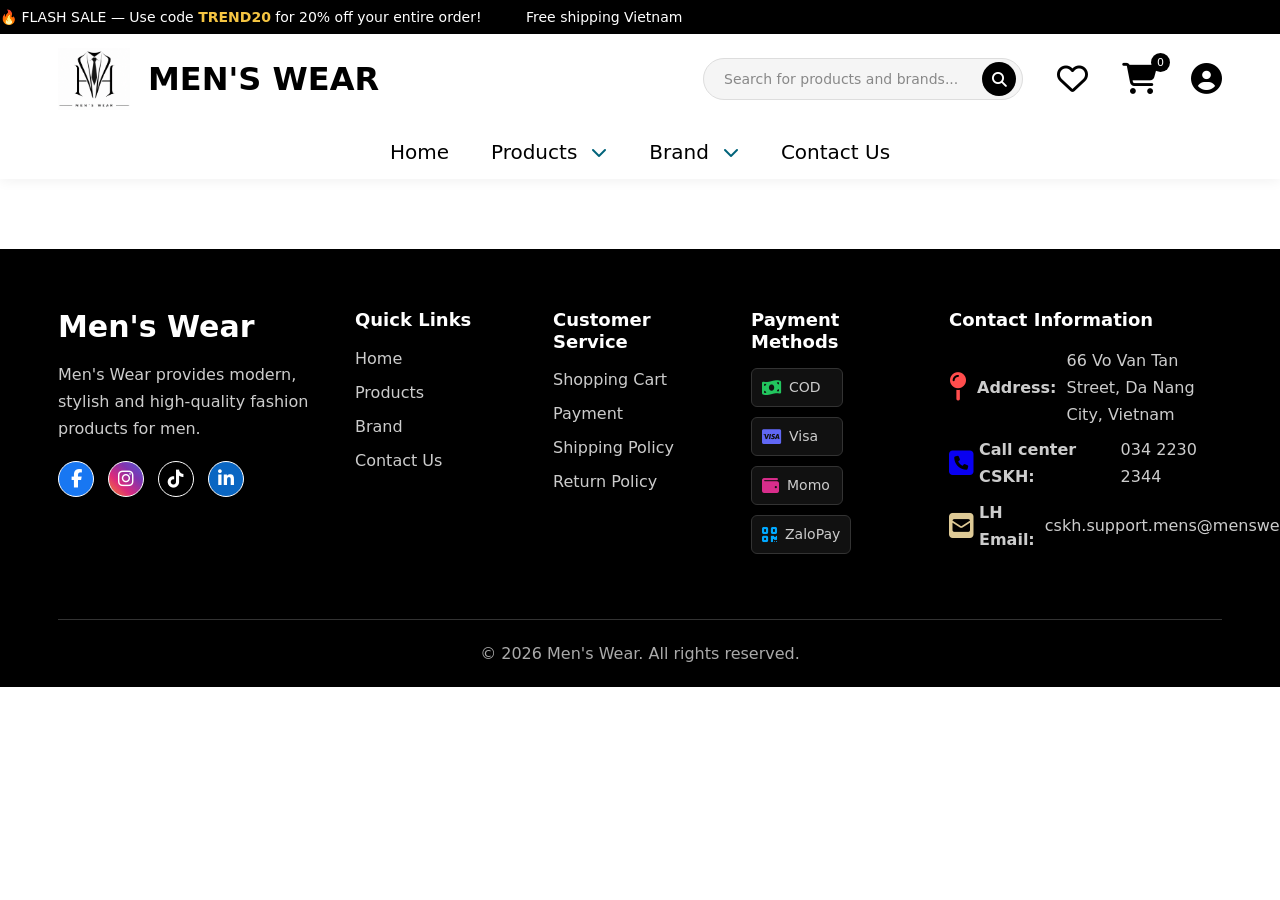
==== brand-detail.html @ c7200348 "My first commit" ====
<!DOCTYPE html>
<html lang="en">

<head>
    <meta charset="UTF-8">
    <meta name="viewport" content="width=device-width, initial-scale=1.0">
    <title>Brand Detail -Men's Wear</title>
    <link href="https://cdn.jsdelivr.net/npm/bootstrap@5.3.3/dist/css/bootstrap.min.css" rel="stylesheet">
    <link rel="stylesheet" href="https://cdnjs.cloudflare.com/ajax/libs/font-awesome/6.5.2/css/all.min.css">

    <link rel="stylesheet" href="css/variables.css">
    <link rel="stylesheet" href="css/components.css">
    <link rel="stylesheet" href="css/pages.css">
    <link rel="stylesheet" href="css/responsive.css">
</head>

<body>

    <!-- Header dùng chung -->
    <div id="header"></div>

    <!-- Nội dung riêng của từng trang -->
    <main>
        <section class="brand-detail-page">
            <div class="container">
                <div id="brandDetail"></div>
                <div id="brandProducts" class="product-grid"></div>
            </div>
        </section>
    </main>

    <!-- Footer dùng chung -->
    <div id="footer"></div>

    <!-- Bootstrap JS -->
    <script src="https://cdn.jsdelivr.net/npm/bootstrap@5.3.3/dist/js/bootstrap.bundle.min.js"></script>

    <!-- Common JS -->
    <script src="js/products-data.js"></script>
    <script src="js/brands-data.js"></script>

    <script src="js/components.js"></script>
    <script src="js/main.js"></script>

    <script src="js/brand-detail.js"></script>

    <!-- Page JS đặt ở dưới tùy từng trang -->
</body>

</html>
---- css/components.css ----
/* ================= HEADER ================= */

.main-header {
    width: 100%;
    background-color: #ffffff;
    box-shadow: 0 2px 12px rgba(0, 0, 0, 0.06);
    position: relative;
    z-index: 1000;
}
/* ================= FLASH SALE BAR ================= */

.flash-sale-bar {
    width: 100%;
    height: 34px;
    background-color: #000000;
    color: #ffffff;
    overflow: hidden;
    display: flex;
    align-items: center;
}

.scrolling-text {
    margin: 0;
    white-space: nowrap;
    font-size: 14px;
    font-weight: 500;
    animation: scrollText 18s linear infinite;
}

.scrolling-text strong {
    color: #f5c542;
}

@keyframes scrollText {
    from {
        transform: translateX(100vw);
    }

    to {
        transform: translateX(-100%);
    }
}

/* ===== HEADER TOP ===== */

.header-top {
    width: 100%;
    background-color: #ffffff;
}

.header-top-container {
    height: 90px;
    padding: 0 58px;
    display: flex;
    align-items: center;
    justify-content: space-between;
}

.logo-box {
    display: flex;
    align-items: center;
    gap: 18px;
    text-decoration: none;
    color: #000000;
}

.logo-box img {
    width: 72px;
    height: 72px;
    object-fit: contain;
}

.logo-box span {
    font-size: 32px;
    font-weight: 700;
    color: #000000;
}

.header-right {
    display: flex;
    align-items: center;
    gap: 34px;
}

/* ===== HEADER SEARCH ===== */

.header-search {
    width: 320px;
    height: 42px;
    display: flex;
    align-items: center;
    background-color: #f5f5f5;
    border: 1px solid #dddddd;
    border-radius: 999px;
    padding: 0 6px 0 18px;
    transition: all 0.3s ease;
}

.header-search:hover,
.header-search:focus-within {
    background-color: #ffffff;
    border-color: #00637a;
    box-shadow: 0 4px 14px rgba(0, 99, 122, 0.15);
}

.header-search input {
    flex: 1;
    height: 100%;
    border: none;
    outline: none;
    background: transparent;
    font-size: 14px;
    color: #111111;
}

.header-search input::placeholder {
    color: #888888;
}

.header-search button {
    width: 34px;
    height: 34px;
    border: none;
    border-radius: 50%;
    background-color: #000000;
    color: #ffffff;
    display: flex;
    align-items: center;
    justify-content: center;
    font-size: 15px;
    cursor: pointer;
    transition: all 0.3s ease;
}

.header-search button:hover {
    background-color: #00637a;
    transform: scale(1.05);
}
.header-actions {
    display: flex;
    align-items: center;
    gap: 34px;
}

.header-icon {
    position: relative;
    border: none;
    background: none;
    color: #000000;
    font-size: 31px;
    text-decoration: none;
    cursor: pointer;
    line-height: 1;
}

.header-icon:hover {
    color: #00637a;
}

.cart-icon span {
    position: absolute;
    top: -10px;
    right: -13px;
    min-width: 19px;
    height: 19px;
    padding: 0 5px;
    border-radius: 50%;
    background-color: #000000;
    color: #ffffff;
    font-size: 11px;
    display: flex;
    align-items: center;
    justify-content: center;

}

.tooltip-item {
    position: relative;
}

.tooltip-item::after {
    content: attr(data-tooltip);
    position: absolute;
    bottom: -36px;
    left: 50%;
    transform: translateX(-50%);
    background-color: #000000;
    color: #ffffff;
    font-size: 12px;
    padding: 6px 10px;
    border-radius: 6px;
    white-space: nowrap;
    opacity: 0;
    visibility: hidden;
    pointer-events: none;
    transition: all 0.25s ease;
    z-index: 9999;
}

.tooltip-item:hover::after {
    opacity: 1;
    visibility: visible;
    bottom: -42px;
}





/* ===== MAIN NAVIGATION ===== */

.main-nav {
    width: 100%;
    height: 55px;
    background-color: #ffffff;
    display: flex;
    justify-content: center;
    align-items: center;
}

.nav-menu {
    list-style: none;
    padding: 0;
    margin: 0;
    display: flex;
    align-items: center;
    gap: 42px;
}

.nav-menu > li {
    position: relative;
}

.nav-menu > li > a {
    text-decoration: none;
    color: #000000;
    font-size: 20px;
    font-weight: 500;
    display: flex;
    align-items: center;
    gap: 14px;
}

.nav-menu > li > a:hover,
.nav-menu > li > a.active {
    color: #00637a;
}

.nav-menu i {
    font-size: 16px;
    color: #00637a;
}

/* ===== MEGA MENU COMMON ===== */

.mega-menu {
    display: none;
    position: fixed;
    left: 0;
    top: 145px;
    width: 100%;
    background-color: #ffffff;
    box-shadow: 0 8px 18px rgba(0, 0, 0, 0.08);
    z-index: 999;
}

.nav-dropdown:hover .mega-menu {
    display: grid;
}

.mega-column h3 {
    font-size: 20px;
    font-weight: 700;
    color: #000000;
    margin-bottom: 8px;
    text-transform: uppercase;
}

.mega-column a {
    display: block;
    text-decoration: none;
    color: #222222;
    font-size: 17px;
    line-height: 1.55;
    margin-bottom: 2px;
}

.mega-column a:hover {
    color: #00637a;
}





/* ===== MEGA MENU IMAGE BOX ===== */

.product-mega-menu {
    grid-template-columns: repeat(5, max-content) 300px !important;
    column-gap: 70px !important;
    padding: 28px 58px !important;
    justify-content: space-between !important;
    align-items: start;
}

.mega-image-wrapper {
    justify-self: end;
    display: flex;
    flex-direction: column;
    gap: 24px;
    padding-left: 28px;
    border-left: 1px solid #000000;
}

.mega-image-box {
    width: 360px;
    height: 200px;
    position: relative;
    overflow: hidden;
    border-radius: 16px;
}

.mega-image-box img {
    width: 100%;
    height: 100%;
    object-fit: cover;
    display: block;
    transition: transform 0.35s ease;
}

.mega-image-box:hover img {
    transform: scale(1.06);
}

.mega-image-box::after {
    content: "";
    position: absolute;
    inset: 0;
    background: linear-gradient(
        to top,
        rgba(0, 0, 0, 0.45),
        rgba(0, 0, 0, 0.05)
    );
}

.mega-image-content {
    position: absolute;
    left: 14px;
    bottom: 14px;
    z-index: 2;
}

.mega-image-content h3 {
    color: #ffffff;
    font-size: 18px;
    font-weight: 700;
    margin-bottom: 5px;
}

.mega-image-content a {
    color: #ffffff;
    font-size: 14px;
    font-weight: 600;
    text-decoration: underline;
}
/* ===== PRODUCT MEGA MENU AUTO SLIDER - 2 IMAGES ===== */

.product-menu-slider.two-images {
    width: 200%;
    height: 100%;
    display: flex;
    animation: productMenuSlideTwo 7s infinite ease-in-out;
}

.product-menu-slider.two-images img {
    width: 50%;
    height: 100%;
    object-fit: cover;
    object-position: center;
    display: block;
}

@keyframes productMenuSlideTwo {
    0% {
        transform: translateX(0);
    }

    42% {
        transform: translateX(0);
    }

    50% {
        transform: translateX(-50%);
    }

    92% {
        transform: translateX(-50%);
    }

    100% {
        transform: translateX(0);
    }
}





/* ===== BRAND MEGA MENU ===== */

.brand-mega-menu {
    grid-template-columns: repeat(3, max-content) 430px;
    column-gap: 90px;
    padding: 30px 58px;
    align-items: start;
    justify-content: space-between;
}

/* Brand image */
.brand-image-box {
    width: 430px;
    height: 220px;
    position: relative;
    overflow: hidden;
    border-radius: 18px;
    justify-self: end;
}

.brand-slider.three-images {
    width: 300%;
    height: 100%;
    display: flex;
    animation: brandSlideThree 10s infinite ease-in-out;
}

.brand-slider.three-images img {
    width: 33.333%;
    height: 100%;
    object-fit: cover;
    object-position: center;
    display: block;
}

@keyframes brandSlideThree {
    0% {
        transform: translateX(0);
    }

    28% {
        transform: translateX(0);
    }

    35% {
        transform: translateX(-33.333%);
    }

    60% {
        transform: translateX(-33.333%);
    }

    67% {
        transform: translateX(-66.666%);
    }

    92% {
        transform: translateX(-66.666%);
    }

    100% {
        transform: translateX(0);
    }
}

.brand-image-box::after {
    content: "";
    position: absolute;
    inset: 0;
    background: linear-gradient(
        to top,
        rgba(0, 0, 0, 0.50),
        rgba(0, 0, 0, 0.08)
    );
}

.brand-image-content {
    position: absolute;
    left: 20px;
    bottom: 18px;
    z-index: 2;
}

.brand-image-content h3 {
    color: #ffffff;
    font-size: 24px;
    font-weight: 700;
    margin-bottom: 8px;
}

.brand-image-content a {
    color: #ffffff;
    font-size: 15px;
    font-weight: 600;
    text-decoration: underline;
}








/* ================= FOOTER ================= */

.main-footer {
    background-color: #000000;
    color: #ffffff;
    padding: 60px 0 20px;
    margin-top: 70px;
}


.footer-container {
    padding-left: 58px;
    padding-right: 58px;
}

.main-footer .row {
    justify-content: space-between;
    
}
.footer-column {
    margin-bottom: 28px;
}


.main-footer h3 {
    font-size: 30px;
    font-weight: 700;
    margin-bottom: 16px;
}

.main-footer h4 {
    font-size: 18px;
    font-weight: 700;
    margin-bottom: 16px;
}

.main-footer p {
    color: #cccccc;
    line-height: 1.7;
    margin-bottom: 8px;
}

.main-footer ul {
    list-style: none;
    padding: 0;
    margin: 0;
}

.main-footer ul li {
    margin-bottom: 10px;
}

.main-footer ul li a {
    color: #cccccc;
    text-decoration: none;
}

.main-footer ul li a:hover {
    color: #ffffff;
}

.footer-socials {
    display: flex;
    gap: 14px;
    margin-top: 18px;
}

.footer-socials a {
    width: 36px;
    height: 36px;
    border: 1px solid #ffffff;
    border-radius: 50%;
    color: #ffffff;
    display: flex;
    align-items: center;
    justify-content: center;
    text-decoration: none;
}

.footer-socials a:hover {
    background-color: #ffffff;
    color: #000000;
}

.footer-bottom {
    border-top: 1px solid #333333;
    margin-top: 30px;
    padding-top: 20px;
    text-align: center;
}

.footer-bottom p {
    margin: 0;
    color: #aaaaaa;
}


/* icon màu  */
.footer-socials .social-icon i {
    font-size: 18px;
}
.footer-socials .facebook i {
    color: #1877f2;
}
.footer-socials .instagram i {
    color: #e4405f;
}
.footer-socials .tiktok i {
    color: #000000;
}
.footer-socials .linkedin i {
    color: #0a66c2;
}


/* background sau từng icon  */
.footer-socials .facebook {
    background-color: #1877f2;
}
.footer-socials .instagram {
    background: linear-gradient(45deg, #f58529, #dd2a7b, #8134af, #515bd4);
}
.footer-socials .tiktok {
    background-color: #000000;
}
.footer-socials .linkedin {
    background-color: #0a66c2;
}
.footer-socials .social-icon i {
    color: #ffffff;
}

/*  */
.footer-contact p {
    display: flex;
    align-items: center;
    gap: 12px;
    color: #cccccc;
    margin-bottom: 12px;
}

.footer-column p {
    display: flex;
    align-items: center;
    gap: 10px;
}

.footer-column p i {
    width: 20px;
    font-size: 16px;
}

/* Address icon */
.footer-column .fa-map-pin {
    color: #ff4d4d;
    font-size: 28px;
}

/* Phone icon */
.footer-column .fa-square-phone {
    color: #0900f1;
     font-size: 28px;
}

/* Email icon */
.footer-column .fa-square-envelope {
    color: #deca96;
     font-size: 28px;
}

/* ================= FOOTER PAYMENT METHODS ================= */

.footer-payment .payment-icons {
    display: flex;
    flex-wrap: wrap;
    gap: 10px;
}

.footer-payment .payment-icons span {
    min-width: 92px;
    padding: 8px 10px;
    border: 1px solid #333333;
    border-radius: 6px;
    background-color: #111111;
    color: #cccccc;
    font-size: 14px;
    display: flex;
    align-items: center;
    gap: 8px;
}

.footer-payment .payment-icons span:hover {
    background-color: #ffffff;
    color: #000000;
    border-color: #ffffff;
}

.footer-payment .payment-icons i {
    font-size: 17px;
}

/* Màu riêng cho từng icon */
.footer-payment .fa-cc-visa {
    color: #6067f5;
}
.footer-payment .fa-wallet {
    color: #d82d8b;
}

.footer-payment .fa-qrcode {
    color: #00a8ff;
}
.footer-payment .fa-money-bill-wave {
    color: #22c55e;
}
---- css/pages.css ----
/* ================= PRODUCTS PAGE ================= */

.page-title {
    padding: 40px 0 30px;
    background-color: #fafafa;
}

.page-title h1 {
    font-size: 42px;
    font-weight: 700;
    margin-bottom: 10px;
}

.page-title p {
    font-size: 16px;
    color: #555555;
    margin: 0;
}

.products-section {
    padding: 50px 0 70px;
}

.products-toolbar {
    margin-bottom: 25px;
}

.products-toolbar p {
    margin: 0;
    color: #555555;
    font-size: 15px;
}

.product-card {
    height: 100%;
    background-color: #ffffff;
    border: 1px solid #eeeeee;
    border-radius: 16px;
    overflow: hidden;
    transition: all 0.3s ease;
}

.product-card:hover {
    transform: translateY(-6px);
    box-shadow: 0 12px 28px rgba(0, 0, 0, 0.12);
}

.product-image {
    position: relative;
    width: 100%;
    height: 280px;          /* Chiều cao cố định, bạn có thể tăng/giảm */
    background-color: #f7f7f7;
    overflow: hidden;       /* Ẩn phần ảnh bị tràn ra ngoài */
}

.product-image img {
    width: 100%;
    height: 100%;
    object-fit: cover;      /* Giúp ảnh lấp đầy khung, giữ tỷ lệ, cắt bớt phần thừa */
    display: block;
    transition: transform 0.35s ease;
}

.product-card:hover .product-image img {
    transform: scale(1.06); /* Phóng to nhẹ khi hover */
}

.product-badges {
    position: absolute;
    top: 12px;
    left: 12px;
    display: flex;
    flex-direction: column;
    gap: 6px;
}

.product-badge {
    width: fit-content;
    padding: 5px 9px;
    border-radius: 999px;
    font-size: 11px;
    font-weight: 700;
    color: #ffffff;
    text-transform: uppercase;
}

.product-badge.sale {
    background-color: #e11d48;
}

.product-badge.new {
    background-color: #00637a;
}

.product-badge.best {
    background-color: #111111;
}

.product-info {
    padding: 18px;
}

.product-brand {
    margin-bottom: 6px;
    color: #00637a;
    font-size: 12px;
    font-weight: 700;
    letter-spacing: 0.8px;
}

.product-name {
    min-height: 48px;
    margin-bottom: 10px;
    font-size: 17px;
    font-weight: 700;
}

.product-name a {
    color: #111111;
    text-decoration: none;
}

.product-name a:hover {
    color: #00637a;
}

.product-rating {
    display: flex;
    align-items: center;
    gap: 5px;
    margin-bottom: 10px;
    color: #f5a524;
    font-size: 14px;
}

.product-rating span {
    color: #333333;
}

.product-price {
    display: flex;
    align-items: center;
    gap: 8px;
    flex-wrap: wrap;
    margin-bottom: 16px;
}

.current-price {
    color: #111111;
    font-size: 16px;
    font-weight: 700;
}

.old-price {
    color: #999999;
    font-size: 14px;
    text-decoration: line-through;
}

.product-btn {
    display: inline-flex;
    align-items: center;
    justify-content: center;
    width: 100%;
    height: 42px;
    border-radius: 999px;
    background-color: #111111;
    color: #ffffff;
    font-size: 14px;
    font-weight: 600;
    text-decoration: none;
    transition: all 0.3s ease;
}

.product-btn:hover {
    background-color: #00637a;
    color: #ffffff;
}

.no-products {
    padding: 40px 0;
    text-align: center;
    color: #777777;
    font-size: 18px;
}

/* ================= PRODUCT GROUP SECTION ================= */

.product-group-section {
    margin-bottom: 60px;
}

.product-group-header {
    display: flex;
    align-items: flex-end;
    justify-content: space-between;
    gap: 20px;
    margin-bottom: 24px;
    padding-bottom: 16px;
    border-bottom: 1px solid #eeeeee;
}

.product-group-header h2 {
    margin-bottom: 6px;
    font-size: 28px;
    font-weight: 700;
    color: #111111;
}

.product-group-header p {
    margin: 0;
    color: #666666;
    font-size: 15px;
}

.product-group-header span {
    color: #00637a;
    font-size: 14px;
    font-weight: 700;
    white-space: nowrap;
}

.product-hidden-list {
    display: none;
}

.product-hidden-list.active {
    display: flex;
}

.view-more-wrapper {
    margin-top: 10px;
    text-align: center;
}

.view-more-btn {
    min-width: 150px;
    height: 44px;
    border: 1px solid #111111;
    border-radius: 999px;
    background-color: transparent;
    color: #111111;
    font-size: 14px;
    font-weight: 700;
    transition: all 0.3s ease;
}

.view-more-btn:hover {
    background-color: #111111;
    color: #ffffff;
}
.slider-link-btn {
    display: inline-flex;
    align-items: center;
    justify-content: center;
    text-decoration: none;
}

.slider-link-btn:hover {
    text-decoration: none;
}












/* ================= PRODUCT PAGE SLIDER ================= */

.product-category-slider-section {
    padding: 0 58px 40px;
    background-color: #ffffff;
}

/* Bỏ giới hạn container Bootstrap */
.product-category-slider-section .container {
    max-width: 100%;
    width: 100%;
    padding-left: 0;
    padding-right: 0;
}

/* Khung slider */
#productCategorySlider {
    width: 100%;
    border-radius: 0;
    overflow: hidden;
    background-color: #ffffff;
}

/* Chiều cao slide */
#productCategorySlider .carousel-item {
    height: 720px;
    position: relative;
    background-color: #ffffff;
}

/* Ảnh full slide */
#productCategorySlider .carousel-item img {
    width: 100%;
    height: 100%;
    object-fit: cover;
    object-position: center;
    display: block;
}

/* Lớp phủ giúp chữ dễ đọc hơn */
#productCategorySlider .carousel-item::after {
    content: "";
    position: absolute;
    inset: 0;
    background: linear-gradient(90deg,
            rgba(255, 255, 255, 0.82) 0%,
            rgba(255, 255, 255, 0.55) 0%,
            rgba(255, 255, 255, 0.10) 80%,
            rgba(0, 0, 0, 0.12) 100%);
    z-index: 1;
}

/* Caption tổng */
.product-slider-caption {
    position: absolute;
    left: 58px;
    bottom: 70px;
    top: auto;
    right: auto;
    transform: none;
    max-width: 520px;
    text-align: left;
    z-index: 2;
    color: #111111;
}

/* Box nội dung */
.product-slider-content {
    background: rgba(255, 255, 255, 0.18);
    backdrop-filter: blur(3px);
    padding: 10px 0;
    border-radius: 12px;
}

/* Tag nhỏ */
.product-slider-tag {
    display: inline-block;
    font-size: 13px;
    font-weight: 700;
    text-transform: uppercase;
    letter-spacing: 1px;
    color: #0b7285;
    margin-bottom: 14px;
}

/* Tiêu đề lớn */
.product-slider-content h2 {
    font-size: 64px;
    line-height: 1.05;
    font-weight: 800;
    color: #111111;
    margin-bottom: 18px;
}

/* Mô tả */
.product-slider-content p {
    font-size: 18px;
    line-height: 1.7;
    color: #333333;
    margin-bottom: 26px;
    max-width: 460px;
}

/* Button */
.product-slider-btn {
    display: inline-flex;
    align-items: center;
    justify-content: center;
    padding: 14px 28px;
    border-radius: 999px;
    background-color: #111111;
    color: #ffffff;
    font-size: 15px;
    font-weight: 700;
    text-decoration: none;
    transition: all 0.3s ease;
}

.product-slider-btn:hover {
    background-color: #0b7285;
    color: #ffffff;
    transform: translateY(-2px);
}

/* Nút prev next */
#productCategorySlider .carousel-control-prev,
#productCategorySlider .carousel-control-next {
    width: 52px;
    height: 52px;
    top: 50%;
    transform: translateY(-50%);
    background-color: rgba(17, 17, 17, 0.45);
    border-radius: 50%;
    opacity: 1;
    z-index: 3;
}

#productCategorySlider .carousel-control-prev {
    left: 24px;
}

#productCategorySlider .carousel-control-next {
    right: 24px;
}

#productCategorySlider .carousel-control-prev:hover,
#productCategorySlider .carousel-control-next:hover {
    background-color: rgba(17, 17, 17, 0.75);
}

/* Indicators */
#productCategorySlider .carousel-indicators {
    bottom: 18px;
    z-index: 4;
}

#productCategorySlider .carousel-indicators button {
    width: 10px;
    height: 10px;
    border-radius: 50%;
    border: none;
    margin: 0 5px;
    background-color: rgba(255, 255, 255, 0.65);
}

#productCategorySlider .carousel-indicators .active {
    background-color: #111111;
}

/* Đồng bộ các section khác theo mép 58px nếu muốn */
.page-title .container,
.products-section .container {
    max-width: 100%;
    padding-left: 58px;
    padding-right: 58px;
}


/* ================= PRODUCT CATEGORY NAVIGATION ================= */

.product-categories-nav {
    padding: 30px 58px;
    background-color: #ffffff;
}

.product-categories-nav .container {
    display: flex;
    justify-content: center;
    gap: 24px;
    flex-wrap: wrap;
}

.category-nav-card {
    width: 180px;
    height: 80px;

    display: flex;
    align-items: center;
    gap: 18px;

    padding: 20px 24px;

    background-color: #ffffff;

    border: 1px solid #d9d9d9;
    border-radius: 16px;

    text-decoration: none;
    color: #111111;

    transition: all 0.3s ease;
}

.category-nav-card:hover {
    transform: translateY(-4px);
    border-color: #111111;
    box-shadow: 0 8px 20px rgba(0,0,0,0.08);
}

.category-nav-card img {
    width: 42px;
    height: 42px;
    object-fit: contain;
}

.category-nav-card span {
    font-size: 16px;
    font-weight: 500;
}



/* ===== FILTER SIDEBAR ===== */
/* ===== FILTER SIDEBAR - STICKY ===== */
.filter-sidebar {
    position: sticky;
    top: 100px;          /* Điều chỉnh theo chiều cao header (ví dụ header cao 80px) */
    height: fit-content; /* Chỉ chiếm chiều cao vừa đủ với nội dung */
    align-self: flex-start;
    background: #f8f9fa;
    padding: 20px 15px;
    border-radius: 8px;
    border: 1px solid #e9ecef;
    margin-bottom: 30px;
    max-height: calc(100vh - 120px); /* Giới hạn chiều cao để không bị tràn màn hình */
    overflow-y: auto;    /* Nếu nội dung dài hơn màn hình thì có thanh cuộn bên trong */
}

/* ... các style khác giữ nguyên ... */

.filter-sidebar h3 {
    font-size: 20px;
    font-weight: 700;
    margin-bottom: 20px;
    padding-bottom: 10px;
    border-bottom: 2px solid #dee2e6;
    text-transform: uppercase;
    letter-spacing: 0.5px;
    color: #212529;
}

.filter-group {
    margin-bottom: 18px;
    padding-bottom: 15px;
    border-bottom: 1px solid #e9ecef;
}
.filter-group:last-of-type {
    border-bottom: none;
    margin-bottom: 0;
}

.filter-group h4 {
    font-size: 14px;
    font-weight: 600;
    color: #495057;
    margin-bottom: 8px;
    text-transform: uppercase;
    letter-spacing: 0.3px;
}

.filter-group ul {
    list-style: none;
    padding: 0;
    margin: 0;
}

.filter-group ul li {
    margin-bottom: 4px;
}
.filter-group ul li label {
    display: flex;
    align-items: center;
    font-size: 14px;
    color: #333;
    cursor: pointer;
    padding: 4px 0;
    width: 100%;
    transition: background 0.15s;
}
.filter-group ul li label:hover {
    background: #e9ecef;
    border-radius: 4px;
    padding-left: 6px;
}
.filter-group ul li input[type="checkbox"] {
    margin-right: 10px;
    width: 16px;
    height: 16px;
    accent-color: #007bff;
    cursor: pointer;
}

/* Price list (dạng dọc, nhưng giữ nguyên) */
.price-list li label input {
    margin-right: 10px;
}

/* Horizontal filter grid (Size, Color) */
.filter-grid.horizontal {
    display: flex;
    flex-wrap: wrap;
    gap: 6px 10px;
    margin-top: 5px;
}
.filter-grid.horizontal label {
    display: flex;
    align-items: center;
    font-size: 14px;
    cursor: pointer;
    padding: 2px 0;
}
.filter-grid.horizontal label input {
    margin-right: 5px;
    accent-color: #007bff;
}

.clear-filter-btn {
    display: inline-block;
    margin-top: 12px;
    padding: 8px 20px;
    background: #dc3545;
    color: #fff;
    border: none;
    border-radius: 4px;
    font-weight: 600;
    font-size: 14px;
    cursor: pointer;
    transition: background 0.2s;
}
.clear-filter-btn:hover {
    background: #c82333;
}


/* Brand grid: 3 cột */
.filter-grid.brand-grid {
    display: grid;
    grid-template-columns: repeat(3, 1fr);
    gap: 4px 8px;
    margin-top: 5px;
}

.filter-grid.brand-grid label {
    display: flex;
    align-items: center;
    font-size: 14px;
    cursor: pointer;
    padding: 2px 0;
}

.filter-grid.brand-grid label input {
    margin-right: 6px;
    accent-color: #007bff;
}



/* ===== PRODUCT RESULT INFO ===== */
.product-result-info {
    font-size: 15px;
    color: #6c757d;
    margin-bottom: 20px;
    padding-bottom: 10px;
    border-bottom: 1px solid #dee2e6;
}

/* ===== RESPONSIVE ===== */
@media (max-width: 768px) {
    .filter-sidebar {
        margin-bottom: 30px;
    }
    .filter-grid.horizontal {
        gap: 4px 8px;
    }
}

/* ===== PAGINATION ===== */
.pagination {
    gap: 4px;
}
.pagination .page-item .page-link {
    color: #111;
    border: 1px solid #dee2e6;
    border-radius: 4px;
    padding: 6px 14px;
    transition: all 0.2s;
}
.pagination .page-item.active .page-link {
    background: #111;
    border-color: #111;
    color: #fff;
}
.pagination .page-item .page-link:hover {
    background: #f1f1f1;
    color: #000;
}
.pagination .page-item.disabled .page-link {
    color: #aaa;
    pointer-events: none;
}






/* Gioi thieu product */
/* ===== BRAND STORY ===== */
.brand-story-section {
    padding: 60px 0 40px;
    background: #ffffff;
    border-top: 1px solid #e5e5e5;
    border-bottom: 1px solid #e5e5e5;
}

.brand-story-wrapper {
    max-width: 1200px;
    margin: 0 auto;
}

/* === EXCERPT === */
.story-excerpt {
    display: grid;
    grid-template-columns: 120px 1fr;
    gap: 50px;
    align-items: center;
    padding-bottom: 40px;
    border-bottom: 1px solid #eaeaea;
}

.story-logo {
    width: 100px;
    height: auto;
    opacity: 0.9;
}

.eyebrow {
    font-size: 11px;
    letter-spacing: 0.3em;
    text-transform: uppercase;
    color: #888;
    display: block;
    margin-bottom: 12px;
}

.story-excerpt h2 {
    font-size: 32px;
    font-weight: 700;
    color: #111;
    line-height: 1.2;
    margin-bottom: 16px;
}

.story-intro-text {
    font-size: 16px;
    line-height: 1.8;
    color: #555;
    max-width: 520px;
    margin-bottom: 24px;
}

/* === READ MORE BUTTON === */
.read-more-btn {
    display: inline-flex;
    align-items: center;
    gap: 10px;
    padding: 10px 28px;
    background: transparent;
    border: 2px solid #111;
    border-radius: 999px;
    font-size: 13px;
    font-weight: 600;
    color: #111;
    cursor: pointer;
    transition: all 0.3s ease;
}

.read-more-btn:hover {
    background: #111;
    color: #fff;
}

.read-more-btn i {
    transition: transform 0.3s;
}

.read-more-btn.open i {
    transform: rotate(180deg);
}

/* === FULL STORY (ẩn) === */
.story-full {
    overflow: hidden;
    max-height: 0;
    transition: max-height 0.7s cubic-bezier(0.4, 0, 0.2, 1);
}
.story-full.visible {
    max-height: 4000px;
}

/* === 1. INTRO FULL === */
.story-intro-full {
    padding: 50px 0 20px;
    display: grid;
    grid-template-columns: 1fr 1fr;
    gap: 40px;
}
.story-intro-full p {
    font-size: 15px;
    line-height: 1.9;
    color: #555;
}

/* === DIVIDER === */
.story-divider {
    display: flex;
    align-items: center;
    gap: 20px;
    margin: 40px 0;
}
.story-divider::before,
.story-divider::after {
    content: '';
    flex: 1;
    height: 1px;
    background: #e0e0e0;
}
.story-divider span {
    font-size: 18px;
    color: #666;
}

/* === 2 & 3: BRAND & PRODUCT BLOCKS === */
.story-brand-block,
.story-product-block {
    display: grid;
    grid-template-columns: 1fr 1fr;
    gap: 60px;
    align-items: center;
    margin-bottom: 60px;
}

.story-product-block .block-img {
    order: 2;
}
.story-product-block .block-text {
    order: 1;
}

.block-img img {
    width: 100%;
    height: 320px;
    object-fit: cover;
    border-radius: 8px;
    display: block;
}

.story-tag {
    font-size: 11px;
    letter-spacing: 0.3em;
    text-transform: uppercase;
    color: #888;
    display: block;
    margin-bottom: 12px;
}

.block-text h3 {
    font-size: 28px;
    font-weight: 700;
    color: #111;
    line-height: 1.25;
    margin-bottom: 20px;
}

.block-text p {
    font-size: 15px;
    line-height: 1.9;
    color: #555;
    margin-bottom: 14px;
}

/* === 4. FEATURES === */
.story-features-block {
    background: #f8f9fa;
    padding: 60px 50px;
    margin-bottom: 60px;
    border-radius: 12px;
}

.story-features-block > h3 {
    font-size: 20px;
    font-weight: 700;
    color: #111;
    text-align: center;
    margin-bottom: 40px;
}

.features-grid {
    display: grid;
    grid-template-columns: repeat(3, 1fr);
    gap: 30px;
}

.feature-item {
    text-align: center;
    padding: 20px 10px;
}

.feature-icon {
    font-size: 28px;
    color: #111;
    margin-bottom: 16px;
}

.feature-item h4 {
    font-size: 18px;
    font-weight: 600;
    color: #111;
    margin-bottom: 8px;
}

.feature-item p {
    font-size: 14px;
    color: #777;
    line-height: 1.7;
    margin: 0;
}

/* === 5. COMMUNITY === */
.story-community-block {
    display: grid;
    grid-template-columns: 1fr 1fr;
    gap: 50px;
    align-items: center;
    padding-top: 40px;
    border-top: 1px solid #eaeaea;
}

.community-left h3 {
    font-size: 30px;
    font-weight: 700;
    color: #111;
    line-height: 1.2;
    margin-bottom: 16px;
}

.community-left p {
    font-size: 15px;
    line-height: 1.9;
    color: #555;
}

.social-label {
    font-size: 11px;
    letter-spacing: 0.3em;
    text-transform: uppercase;
    color: #888;
    display: block;
    margin-bottom: 16px;
}

.story-social-links {
    display: flex;
    gap: 12px;
}

.story-social-links a {
    display: inline-flex;
    align-items: center;
    justify-content: center;
    width: 44px;
    height: 44px;
    border: 1px solid #ddd;
    border-radius: 50%;
    color: #333;
    font-size: 18px;
    transition: all 0.3s;
    text-decoration: none;
}

.story-social-links a:hover {
    border-color: #111;
    color: #111;
    transform: translateY(-2px);
}

/* === RESPONSIVE === */
@media (max-width: 992px) {
    .story-excerpt {
        grid-template-columns: 1fr;
        text-align: center;
        gap: 30px;
    }
    .story-excerpt .excerpt-left {
        text-align: center;
    }
    .story-intro-text {
        max-width: 100%;
        margin-left: auto;
        margin-right: auto;
    }
    .story-brand-block,
    .story-product-block {
        grid-template-columns: 1fr;
        gap: 30px;
    }
    .story-product-block .block-img {
        order: 0;
    }
    .story-intro-full {
        grid-template-columns: 1fr;
        gap: 20px;
    }
    .features-grid {
        grid-template-columns: 1fr;
        gap: 20px;
    }
    .story-community-block {
        grid-template-columns: 1fr;
        gap: 30px;
    }
    .story-features-block {
        padding: 40px 25px;
    }
}

@media (max-width: 768px) {
    .brand-story-section {
        padding: 40px 0 30px;
    }
    .story-excerpt h2 {
        font-size: 26px;
    }
    .block-text h3 {
        font-size: 24px;
    }
    .block-img img {
        height: 220px;
    }
    .story-logo {
        width: 80px;
    }
}
---- css/responsive.css ----
/* ================= TABLET ================= */

@media (max-width: 992px) {
    .header-top-container {
        height: auto;
        padding: 20px 24px;
        flex-direction: column;
        gap: 20px;
    }

    .header-right {
        width: 100%;
        justify-content: center;
        flex-wrap: wrap;
    }

    .main-nav {
        height: auto;
        padding: 16px 0;
    }

    .nav-menu {
        flex-wrap: wrap;
        justify-content: center;
        gap: 24px;
    }

    .mega-menu {
        position: static;
        width: 100%;
        box-shadow: none;
        margin-top: 16px;
    }

    .nav-dropdown:hover .mega-menu {
        display: grid;
    }

    .product-mega-menu,
    .brand-mega-menu {
        grid-template-columns: repeat(2, 1fr);
        padding: 25px;
        min-height: auto;
    }

    .product-mega-menu .mega-column:nth-child(5) {
        grid-column: auto;
    }
}


/* ================= MOBILE ================= */

@media (max-width: 576px) {
    .logo-box {
        flex-direction: column;
        gap: 8px;
    }

    .logo-box img {
        width: 58px;
        height: 58px;
    }

    .logo-box span {
        font-size: 26px;
    }

    .header-search input {
        width: 200px;
    }

    .header-actions {
        gap: 22px;
    }

    .header-icon,
    .header-search button {
        font-size: 26px;
    }

    .nav-menu {
        flex-direction: column;
        gap: 16px;
    }

    .product-mega-menu,
    .brand-mega-menu {
        grid-template-columns: 1fr;
        padding: 22px;
    }

    .mega-column h3 {
        font-size: 17px;
    }

    .mega-column a {
        font-size: 15px;
    }

    .main-footer {
        text-align: center;
    }

    .footer-socials {
        justify-content: center;
    }
}
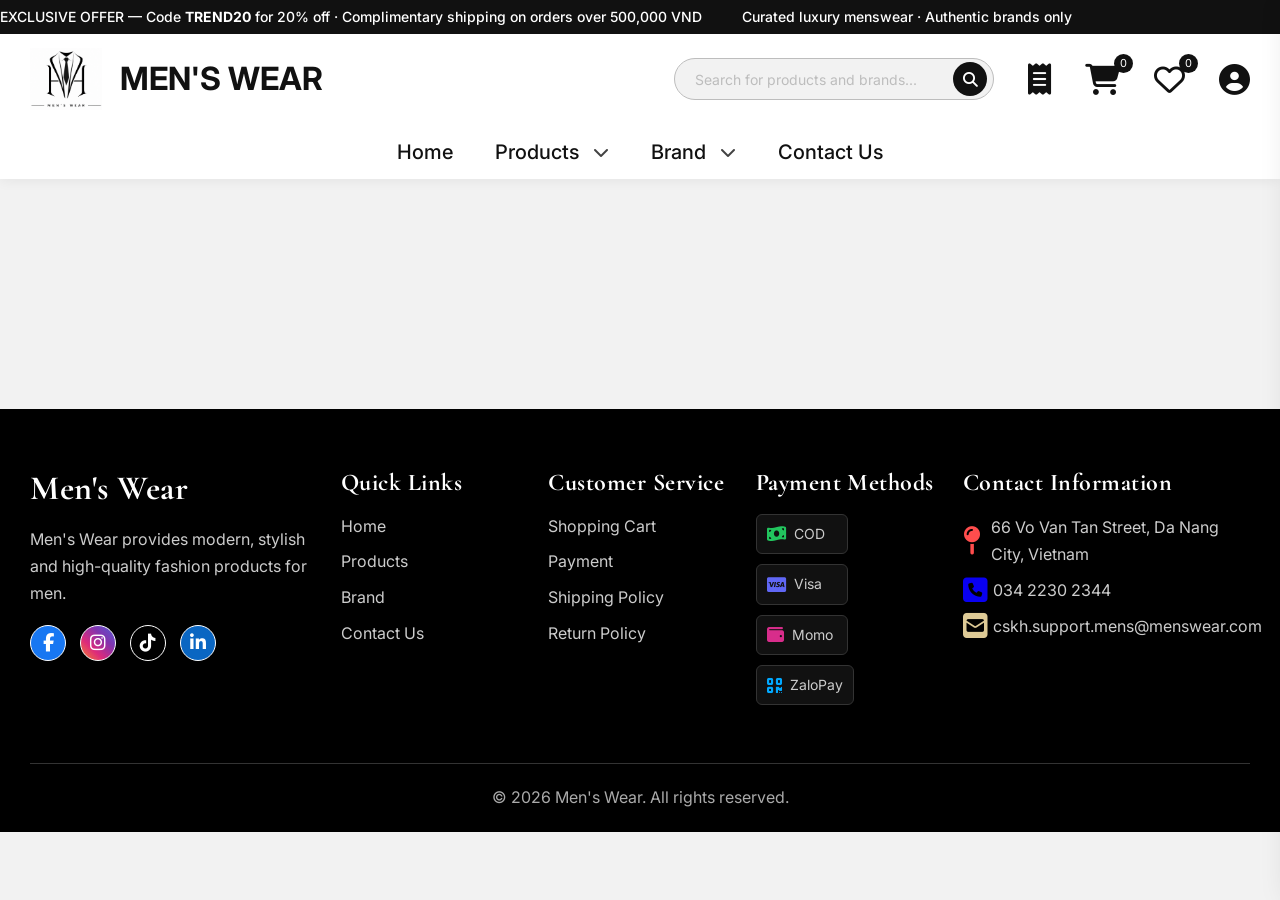
==== commit dc59a1cc: "80%" ====
--- a/brand-detail.html
+++ b/brand-detail.html
@@ -12,6 +12,7 @@
     <link rel="stylesheet" href="css/components.css">
     <link rel="stylesheet" href="css/pages.css">
     <link rel="stylesheet" href="css/responsive.css">
+    <link rel="stylesheet" href="css/luxury-global.css">
 </head>
 
 <body>
@@ -36,13 +37,10 @@
     <script src="https://cdn.jsdelivr.net/npm/bootstrap@5.3.3/dist/js/bootstrap.bundle.min.js"></script>
 
     <!-- Common JS -->
-    <script src="js/products-data.js"></script>
-    <script src="js/brands-data.js"></script>
+    <script src="js/components.js"></script>
+    <script type="module" src="js/main.js"></script>
 
-    <script src="js/components.js"></script>
-    <script src="js/main.js"></script>
-
-    <script src="js/brand-detail.js"></script>
+    <script type="module" src="js/brand-detail.js"></script>
 
     <!-- Page JS đặt ở dưới tùy từng trang -->
 </body>
--- a/css/variables.css
+++ b/css/variables.css
@@ -0,0 +1,220 @@
+@import url('https://fonts.googleapis.com/css2?family=Cormorant+Garamond:ital,wght@0,400;0,500;0,600;0,700;1,400&family=Inter:wght@300;400;500;600;700&display=swap');
+
+:root {
+    /* ===== CORE PALETTE ===== */
+    --white: #FFFFFF;
+    --gray-light: #F2F2F2;
+    --gray-mid: #BDBDBD;
+    --gray-dark: #424242;
+    --black: #111111;
+
+    /* ===== SEMANTIC TOKENS ===== */
+    --color-bg: #F2F2F2;
+    --color-bg-alt: #FFFFFF;
+    --color-bg-dark: #111111;
+    --color-surface: #FFFFFF;
+    --color-surface-muted: #F2F2F2;
+
+    --color-text: #111111;
+    --color-text-secondary: #424242;
+    --color-text-muted: #424242;
+    --color-text-light: #BDBDBD;
+    --color-text-on-dark: #FFFFFF;
+
+    --color-border: #BDBDBD;
+    --color-border-light: #F2F2F2;
+    --color-border-dark: #424242;
+
+    /* Accent = primary dark (monochrome professional) */
+    --color-accent: #111111;
+    --color-accent-light: #424242;
+    --color-accent-dark: #111111;
+    --color-gold: #424242;
+
+    --color-teal: #111111;
+    --color-sale: #424242;
+    --color-success: #424242;
+
+    /* Typography */
+    --font-heading: 'Cormorant Garamond', Georgia, serif;
+    --font-body: 'Inter', -apple-system, BlinkMacSystemFont, sans-serif;
+
+    --text-xs: 0.75rem;
+    --text-sm: 0.875rem;
+    --text-base: 1rem;
+    --text-lg: 1.125rem;
+    --text-xl: 1.25rem;
+    --text-2xl: 1.5rem;
+    --text-3xl: 2rem;
+    --text-4xl: 2.75rem;
+    --text-5xl: 3.5rem;
+    --text-hero: clamp(2.5rem, 5vw, 4.5rem);
+
+    /* Spacing */
+    --space-xs: 0.5rem;
+    --space-sm: 1rem;
+    --space-md: 1.5rem;
+    --space-lg: 2.5rem;
+    --space-xl: 4rem;
+    --space-2xl: 6rem;
+
+    --container-narrow: 720px;
+    --container-wide: 1400px;
+    --header-height: 90px;
+
+    /* Effects */
+    --shadow-sm: 0 2px 8px rgba(17, 17, 17, 0.04);
+    --shadow-md: 0 8px 24px rgba(17, 17, 17, 0.08);
+    --shadow-lg: 0 16px 48px rgba(17, 17, 17, 0.1);
+    --shadow-luxury: 0 20px 60px rgba(17, 17, 17, 0.12);
+
+    --radius-sm: 4px;
+    --radius-md: 8px;
+    --radius-lg: 16px;
+    --radius-full: 999px;
+
+    --transition-fast: 0.2s ease;
+    --transition-base: 0.35s cubic-bezier(0.4, 0, 0.2, 1);
+    --transition-slow: 0.6s cubic-bezier(0.4, 0, 0.2, 1);
+
+    --letter-spacing-wide: 0.12em;
+    --letter-spacing-luxury: 0.2em;
+}
+
+*,
+*::before,
+*::after {
+    box-sizing: border-box;
+}
+
+html {
+    scroll-behavior: smooth;
+}
+
+body {
+    font-family: var(--font-body);
+    font-size: var(--text-base);
+    color: var(--color-text);
+    background-color: var(--color-bg);
+    line-height: 1.6;
+    -webkit-font-smoothing: antialiased;
+    -moz-osx-font-smoothing: grayscale;
+}
+
+h1, h2, h3, h4, h5, h6 {
+    font-family: var(--font-heading);
+    font-weight: 600;
+    line-height: 1.2;
+    letter-spacing: 0.02em;
+    color: var(--color-text);
+}
+
+a {
+    color: inherit;
+    text-decoration: none;
+    transition: color var(--transition-fast);
+}
+
+a:hover {
+    color: var(--color-text-secondary);
+}
+
+img {
+    max-width: 100%;
+    height: auto;
+    display: block;
+}
+
+
+.btn-luxury {
+    display: inline-flex;
+    align-items: center;
+    justify-content: center;
+    gap: 0.5rem;
+    padding: 14px 36px;
+    font-family: var(--font-body);
+    font-size: var(--text-sm);
+    font-weight: 500;
+    letter-spacing: var(--letter-spacing-wide);
+    text-transform: uppercase;
+    border: 1px solid var(--black);
+    background: var(--black);
+    color: var(--white);
+    cursor: pointer;
+    transition: all var(--transition-base);
+}
+
+.btn-luxury:hover {
+    background: var(--gray-dark);
+    border-color: var(--gray-dark);
+    color: var(--white);
+}
+
+.btn-luxury-outline {
+    background: transparent;
+    color: var(--black);
+    border-color: var(--black);
+}
+
+.btn-luxury-outline:hover {
+    background: var(--black);
+    color: var(--white);
+}
+
+.btn-luxury-gold {
+    background: var(--black);
+    border-color: var(--black);
+    color: var(--white);
+}
+
+.btn-luxury-gold:hover {
+    background: var(--gray-dark);
+    border-color: var(--gray-dark);
+    color: var(--white);
+}
+
+.section-label {
+    display: block;
+    font-family: var(--font-body);
+    font-size: var(--text-xs);
+    font-weight: 600;
+}
+.section-label {
+    display: block;
+    font-family: var(--font-body);
+    font-size: var(--text-xs);
+    font-weight: 600;
+    letter-spacing: var(--letter-spacing-luxury);
+    text-transform: uppercase;
+    color: var(--gray-dark);
+    margin-bottom: var(--space-sm);
+}
+
+.section-title {
+    font-size: var(--text-4xl);
+    font-weight: 500;
+    margin-bottom: var(--space-md);
+    color: var(--black);
+}
+
+.section-subtitle {
+    font-size: var(--text-lg);
+    color: var(--gray-dark);
+    max-width: 560px;
+    margin: 0 auto;
+}
+
+.form-control-luxury {
+    background: var(--white);
+    border-color: var(--gray-mid);
+    color: var(--black);
+}
+
+.form-control-luxury::placeholder {
+    color: var(--gray-mid);
+}
+
+.form-control-luxury:focus {
+    border-color: var(--black);
+    box-shadow: 0 0 0 3px rgba(17, 17, 17, 0.08);
+}
--- a/css/components.css
+++ b/css/components.css
@@ -12,7 +12,7 @@
 .flash-sale-bar {
     width: 100%;
     height: 34px;
-    background-color: #000000;
+    background-color: #111111;
     color: #ffffff;
     overflow: hidden;
     display: flex;
@@ -28,7 +28,7 @@
 }
 
 .scrolling-text strong {
-    color: #f5c542;
+    color: #FFFFFF;
 }
 
 @keyframes scrollText {
@@ -50,7 +50,7 @@
 
 .header-top-container {
     height: 90px;
-    padding: 0 58px;
+    padding: 0 60px;
     display: flex;
     align-items: center;
     justify-content: space-between;
@@ -61,7 +61,7 @@
     align-items: center;
     gap: 18px;
     text-decoration: none;
-    color: #000000;
+    color: #111111;
 }
 
 .logo-box img {
@@ -73,7 +73,7 @@
 .logo-box span {
     font-size: 32px;
     font-weight: 700;
-    color: #000000;
+    color: #111111;
 }
 
 .header-right {
@@ -89,8 +89,8 @@
     height: 42px;
     display: flex;
     align-items: center;
-    background-color: #f5f5f5;
-    border: 1px solid #dddddd;
+    background-color: #F2F2F2;
+    border: 1px solid #BDBDBD;
     border-radius: 999px;
     padding: 0 6px 0 18px;
     transition: all 0.3s ease;
@@ -99,8 +99,8 @@
 .header-search:hover,
 .header-search:focus-within {
     background-color: #ffffff;
-    border-color: #00637a;
-    box-shadow: 0 4px 14px rgba(0, 99, 122, 0.15);
+    border-color: #424242;
+    box-shadow: 0 4px 14px rgba(66, 66, 66, 0.15);
 }
 
 .header-search input {
@@ -114,7 +114,7 @@
 }
 
 .header-search input::placeholder {
-    color: #888888;
+    color: #BDBDBD;
 }
 
 .header-search button {
@@ -122,7 +122,7 @@
     height: 34px;
     border: none;
     border-radius: 50%;
-    background-color: #000000;
+    background-color: #111111;
     color: #ffffff;
     display: flex;
     align-items: center;
@@ -133,7 +133,7 @@
 }
 
 .header-search button:hover {
-    background-color: #00637a;
+    background-color: #424242;
     transform: scale(1.05);
 }
 .header-actions {
@@ -146,7 +146,7 @@
     position: relative;
     border: none;
     background: none;
-    color: #000000;
+    color: #111111;
     font-size: 31px;
     text-decoration: none;
     cursor: pointer;
@@ -154,7 +154,7 @@
 }
 
 .header-icon:hover {
-    color: #00637a;
+    color: #424242;
 }
 
 .cart-icon span {
@@ -165,7 +165,7 @@
     height: 19px;
     padding: 0 5px;
     border-radius: 50%;
-    background-color: #000000;
+    background-color: #111111;
     color: #ffffff;
     font-size: 11px;
     display: flex;
@@ -184,7 +184,7 @@
     bottom: -36px;
     left: 50%;
     transform: translateX(-50%);
-    background-color: #000000;
+    background-color: #111111;
     color: #ffffff;
     font-size: 12px;
     padding: 6px 10px;
@@ -233,7 +233,7 @@
 
 .nav-menu > li > a {
     text-decoration: none;
-    color: #000000;
+    color: #111111;
     font-size: 20px;
     font-weight: 500;
     display: flex;
@@ -243,12 +243,12 @@
 
 .nav-menu > li > a:hover,
 .nav-menu > li > a.active {
-    color: #00637a;
+    color: #424242;
 }
 
 .nav-menu i {
     font-size: 16px;
-    color: #00637a;
+    color: #424242;
 }
 
 /* ===== MEGA MENU COMMON ===== */
@@ -265,13 +265,13 @@
 }
 
 .nav-dropdown:hover .mega-menu {
-    display: grid;
+    display: block;
 }
 
 .mega-column h3 {
     font-size: 20px;
     font-weight: 700;
-    color: #000000;
+    color: #111111;
     margin-bottom: 8px;
     text-transform: uppercase;
 }
@@ -279,14 +279,14 @@
 .mega-column a {
     display: block;
     text-decoration: none;
-    color: #222222;
+    color: #424242;
     font-size: 17px;
     line-height: 1.55;
     margin-bottom: 2px;
 }
 
 .mega-column a:hover {
-    color: #00637a;
+    color: #424242;
 }
 
 
@@ -296,9 +296,25 @@
 /* ===== MEGA MENU IMAGE BOX ===== */
 
 .product-mega-menu {
+    display: none;
+}
+
+.mega-menu-container {
+    display: grid !important;
+    max-width: 100% !important;
+    padding-left: 60px !important;
+    padding-right: 60px !important;
+    margin-left: auto !important;
+    margin-right: auto !important;
+    width: 100% !important;
+    box-sizing: border-box !important;
+}
+
+.product-mega-menu .mega-menu-container {
     grid-template-columns: repeat(5, max-content) 300px !important;
     column-gap: 70px !important;
-    padding: 28px 58px !important;
+    padding-top: 28px !important;
+    padding-bottom: 28px !important;
     justify-content: space-between !important;
     align-items: start;
 }
@@ -309,7 +325,7 @@
     flex-direction: column;
     gap: 24px;
     padding-left: 28px;
-    border-left: 1px solid #000000;
+    border-left: 1px solid #111111;
 }
 
 .mega-image-box {
@@ -409,11 +425,16 @@
 /* ===== BRAND MEGA MENU ===== */
 
 .brand-mega-menu {
-    grid-template-columns: repeat(3, max-content) 430px;
-    column-gap: 90px;
-    padding: 30px 58px;
+    display: none;
+}
+
+.brand-mega-menu .mega-menu-container {
+    grid-template-columns: repeat(3, max-content) 430px !important;
+    column-gap: 90px !important;
+    padding-top: 30px !important;
+    padding-bottom: 30px !important;
+    justify-content: space-between !important;
     align-items: start;
-    justify-content: space-between;
 }
 
 /* Brand image */
@@ -521,8 +542,8 @@
 
 
 .footer-container {
-    padding-left: 58px;
-    padding-right: 58px;
+    padding-left: 60px;
+    padding-right: 60px;
 }
 
 .main-footer .row {
@@ -535,15 +556,17 @@
 
 
 .main-footer h3 {
-    font-size: 30px;
+    font-size: 34px;
     font-weight: 700;
     margin-bottom: 16px;
+    color: #ffffff;
 }
 
 .main-footer h4 {
-    font-size: 18px;
+    font-size: 24px;
     font-weight: 700;
     margin-bottom: 16px;
+    color: #ffffff;
 }
 
 .main-footer p {
@@ -724,4 +747,263 @@
 }
 .footer-payment .fa-money-bill-wave {
     color: #22c55e;
+}
+
+
+
+/* ========================================
+   MINI CART SIDEBAR
+   ======================================== */
+
+/* Overlay */
+.cart-overlay {
+    position: fixed;
+    top: 0;
+    left: 0;
+    width: 100%;
+    height: 100%;
+    background: rgba(0, 0, 0, 0.5);
+    z-index: 9998;
+    display: none;
+    opacity: 0;
+    transition: opacity 0.3s ease;
+}
+.cart-overlay.active {
+    display: block;
+    opacity: 1;
+}
+
+/* Mini Cart Sidebar */
+.mini-cart {
+    position: fixed;
+    top: 0;
+    right: -420px;
+    width: 400px;
+    max-width: 90vw;
+    height: 100%;
+    background: #ffffff;
+    z-index: 9999;
+    box-shadow: -8px 0 30px rgba(0, 0, 0, 0.15);
+    transition: right 0.4s cubic-bezier(0.4, 0, 0.2, 1);
+    display: flex;
+    flex-direction: column;
+}
+.mini-cart.open {
+    right: 0;
+}
+
+/* Header */
+.mini-cart-header {
+    display: flex;
+    justify-content: space-between;
+    align-items: center;
+    padding: 20px 24px;
+    border-bottom: 1px solid #F2F2F2;
+    flex-shrink: 0;
+}
+.mini-cart-header h3 {
+    font-size: 20px;
+    font-weight: 700;
+    color: #111111;
+    margin: 0;
+}
+.mini-cart-close {
+    background: none;
+    border: none;
+    font-size: 28px;
+    color: #BDBDBD;
+    cursor: pointer;
+    transition: transform 0.2s;
+    line-height: 1;
+}
+.mini-cart-close:hover {
+    transform: rotate(90deg);
+    color: #111111;
+}
+
+/* Body (scrollable) */
+.mini-cart-body {
+    flex: 1;
+    overflow-y: auto;
+    padding: 16px 20px;
+}
+
+/* Empty cart */
+.mini-cart-empty {
+    text-align: center;
+    padding: 40px 0;
+}
+.mini-cart-empty i {
+    font-size: 48px;
+    color: #BDBDBD;
+    margin-bottom: 16px;
+}
+.mini-cart-empty p {
+    font-size: 16px;
+    color: #BDBDBD;
+    margin-bottom: 20px;
+}
+.continue-shopping-btn {
+    display: inline-block;
+    padding: 10px 30px;
+    background: #111111;
+    color: #fff;
+    border-radius: 999px;
+    text-decoration: none;
+    font-weight: 600;
+    font-size: 14px;
+    transition: background 0.3s;
+}
+.continue-shopping-btn:hover {
+    background: #424242;
+    color: #fff;
+}
+
+/* Cart item */
+.cart-item {
+    display: flex;
+    gap: 14px;
+    padding: 14px 0;
+    border-bottom: 1px solid #F2F2F2;
+    align-items: center;
+}
+.cart-item img {
+    width: 64px;
+    height: 64px;
+    object-fit: cover;
+    border-radius: 6px;
+    background: #F2F2F2;
+    flex-shrink: 0;
+}
+.cart-item-info {
+    flex: 1;
+    min-width: 0;
+}
+.cart-item-info .item-name {
+    font-size: 15px;
+    font-weight: 600;
+    color: #111111;
+    margin: 0 0 2px 0;
+    white-space: nowrap;
+    overflow: hidden;
+    text-overflow: ellipsis;
+}
+.cart-item-info .item-detail {
+    font-size: 13px;
+    color: #BDBDBD;
+    margin: 0 0 4px 0;
+}
+.cart-item-info .item-price {
+    font-size: 15px;
+    font-weight: 700;
+    color: #111111;
+}
+.cart-item-qty {
+    display: flex;
+    align-items: center;
+    gap: 6px;
+    margin-top: 4px;
+}
+.cart-item-qty button {
+    width: 28px;
+    height: 28px;
+    border: 1px solid #BDBDBD;
+    border-radius: 4px;
+    background: #fff;
+    cursor: pointer;
+    font-size: 14px;
+    transition: background 0.2s;
+}
+.cart-item-qty button:hover {
+    background: #F2F2F2;
+}
+.cart-item-qty span {
+    font-size: 15px;
+    font-weight: 600;
+    min-width: 28px;
+    text-align: center;
+}
+.cart-item-remove {
+    background: none;
+    border: none;
+    color: #BDBDBD;
+    font-size: 18px;
+    cursor: pointer;
+    transition: color 0.2s;
+    padding: 4px;
+}
+.cart-item-remove:hover {
+    color: #424242;
+}
+
+/* Footer */
+.mini-cart-footer {
+    padding: 16px 24px 24px;
+    border-top: 1px solid #F2F2F2;
+    flex-shrink: 0;
+}
+.mini-cart-total {
+    display: flex;
+    justify-content: space-between;
+    align-items: center;
+    font-size: 18px;
+    font-weight: 700;
+    color: #111111;
+    margin-bottom: 16px;
+}
+.mini-cart-total span:last-child {
+    color: #111111;
+}
+.view-cart-btn,
+.checkout-btn {
+    display: block;
+    width: 100%;
+    padding: 12px 0;
+    text-align: center;
+    border-radius: 999px;
+    font-weight: 600;
+    font-size: 15px;
+    text-decoration: none;
+    transition: all 0.3s;
+    margin-top: 8px;
+}
+.view-cart-btn {
+    background: #F2F2F2;
+    color: #111111;
+}
+.view-cart-btn:hover {
+    background: #F2F2F2;
+    color: #111111;
+}
+.checkout-btn {
+    background: #111111;
+    color: #fff;
+}
+.checkout-btn:hover {
+    background: #424242;
+    color: #fff;
+}
+
+/* Responsive */
+@media (max-width: 480px) {
+    .mini-cart {
+        width: 100%;
+        max-width: 100%;
+    }
+    .mini-cart-header {
+        padding: 16px 18px;
+    }
+    .mini-cart-body {
+        padding: 12px 16px;
+    }
+    .mini-cart-footer {
+        padding: 12px 16px 18px;
+    }
+    .cart-item img {
+        width: 52px;
+        height: 52px;
+    }
+    .cart-item-info .item-name {
+        font-size: 14px;
+    }
 }
--- a/css/pages.css
+++ b/css/pages.css
@@ -2,7 +2,7 @@
 
 .page-title {
     padding: 40px 0 30px;
-    background-color: #fafafa;
+    background-color: #F2F2F2;
 }
 
 .page-title h1 {
@@ -13,7 +13,7 @@
 
 .page-title p {
     font-size: 16px;
-    color: #555555;
+    color: #BDBDBD;
     margin: 0;
 }
 
@@ -27,14 +27,14 @@
 
 .products-toolbar p {
     margin: 0;
-    color: #555555;
+    color: #BDBDBD;
     font-size: 15px;
 }
 
 .product-card {
     height: 100%;
-    background-color: #ffffff;
-    border: 1px solid #eeeeee;
+    background-color: #FFFFFF;
+    border: 1px solid #F2F2F2;
     border-radius: 16px;
     overflow: hidden;
     transition: all 0.3s ease;
@@ -48,21 +48,25 @@
 .product-image {
     position: relative;
     width: 100%;
-    height: 280px;          /* Chiều cao cố định, bạn có thể tăng/giảm */
-    background-color: #f7f7f7;
-    overflow: hidden;       /* Ẩn phần ảnh bị tràn ra ngoài */
+    height: 280px;
+    /* Chiều cao cố định, bạn có thể tăng/giảm */
+    background-color: #F2F2F2;
+    overflow: hidden;
+    /* Ẩn phần ảnh bị tràn ra ngoài */
 }
 
 .product-image img {
     width: 100%;
     height: 100%;
-    object-fit: cover;      /* Giúp ảnh lấp đầy khung, giữ tỷ lệ, cắt bớt phần thừa */
+    object-fit: cover;
+    /* Giúp ảnh lấp đầy khung, giữ tỷ lệ, cắt bớt phần thừa */
     display: block;
     transition: transform 0.35s ease;
 }
 
 .product-card:hover .product-image img {
-    transform: scale(1.06); /* Phóng to nhẹ khi hover */
+    transform: scale(1.06);
+    /* Phóng to nhẹ khi hover */
 }
 
 .product-badges {
@@ -80,16 +84,60 @@
     border-radius: 999px;
     font-size: 11px;
     font-weight: 700;
-    color: #ffffff;
+    color: #FFFFFF;
     text-transform: uppercase;
 }
 
 .product-badge.sale {
-    background-color: #e11d48;
+    background-color: #424242;
+}
+
+.product-card.luxury-card {
+    border: none;
+    border-radius: var(--radius-sm, 4px);
+    box-shadow: none;
+    background: var(--color-surface);
+}
+
+.product-card.luxury-card:hover {
+    transform: translateY(-4px);
+    box-shadow: var(--shadow-md);
+}
+
+.product-overlay {
+    position: absolute;
+    inset: 0;
+    background: rgba(12, 12, 12, 0.35);
+    display: flex;
+    align-items: center;
+    justify-content: center;
+    opacity: 0;
+    transition: opacity var(--transition-base);
+}
+
+.product-card:hover .product-overlay {
+    opacity: 1;
+}
+
+.overlay-btn {
+    padding: 10px 24px;
+    font-size: 11px;
+    font-weight: 600;
+    letter-spacing: 0.15em;
+    text-transform: uppercase;
+    color: var(--color-text);
+    background: var(--color-surface);
+    border: none;
+    transition: all var(--transition-fast);
+}
+
+.overlay-btn:hover {
+    background: var(--color-accent);
+    color: var(--color-surface);
 }
 
 .product-badge.new {
-    background-color: #00637a;
+    background-color: var(--color-accent);
 }
 
 .product-badge.best {
@@ -102,7 +150,7 @@
 
 .product-brand {
     margin-bottom: 6px;
-    color: #00637a;
+    color: var(--color-accent);
     font-size: 12px;
     font-weight: 700;
     letter-spacing: 0.8px;
@@ -121,7 +169,7 @@
 }
 
 .product-name a:hover {
-    color: #00637a;
+    color: var(--color-accent);
 }
 
 .product-rating {
@@ -129,12 +177,12 @@
     align-items: center;
     gap: 5px;
     margin-bottom: 10px;
-    color: #f5a524;
+    color: #424242;
     font-size: 14px;
 }
 
 .product-rating span {
-    color: #333333;
+    color: #424242;
 }
 
 .product-price {
@@ -152,7 +200,7 @@
 }
 
 .old-price {
-    color: #999999;
+    color: #BDBDBD;
     font-size: 14px;
     text-decoration: line-through;
 }
@@ -165,7 +213,7 @@
     height: 42px;
     border-radius: 999px;
     background-color: #111111;
-    color: #ffffff;
+    color: #FFFFFF;
     font-size: 14px;
     font-weight: 600;
     text-decoration: none;
@@ -173,14 +221,14 @@
 }
 
 .product-btn:hover {
-    background-color: #00637a;
-    color: #ffffff;
+    background-color: var(--color-accent);
+    color: #FFFFFF;
 }
 
 .no-products {
     padding: 40px 0;
     text-align: center;
-    color: #777777;
+    color: #BDBDBD;
     font-size: 18px;
 }
 
@@ -197,7 +245,7 @@
     gap: 20px;
     margin-bottom: 24px;
     padding-bottom: 16px;
-    border-bottom: 1px solid #eeeeee;
+    border-bottom: 1px solid #F2F2F2;
 }
 
 .product-group-header h2 {
@@ -209,12 +257,12 @@
 
 .product-group-header p {
     margin: 0;
-    color: #666666;
+    color: #BDBDBD;
     font-size: 15px;
 }
 
 .product-group-header span {
-    color: #00637a;
+    color: var(--color-accent);
     font-size: 14px;
     font-weight: 700;
     white-space: nowrap;
@@ -247,8 +295,9 @@
 
 .view-more-btn:hover {
     background-color: #111111;
-    color: #ffffff;
-}
+    color: #FFFFFF;
+}
+
 .slider-link-btn {
     display: inline-flex;
     align-items: center;
@@ -275,7 +324,7 @@
 
 .product-category-slider-section {
     padding: 0 58px 40px;
-    background-color: #ffffff;
+    background-color: #FFFFFF;
 }
 
 /* Bỏ giới hạn container Bootstrap */
@@ -291,14 +340,14 @@
     width: 100%;
     border-radius: 0;
     overflow: hidden;
-    background-color: #ffffff;
+    background-color: #FFFFFF;
 }
 
 /* Chiều cao slide */
 #productCategorySlider .carousel-item {
     height: 720px;
     position: relative;
-    background-color: #ffffff;
+    background-color: #FFFFFF;
 }
 
 /* Ảnh full slide */
@@ -352,7 +401,7 @@
     font-weight: 700;
     text-transform: uppercase;
     letter-spacing: 1px;
-    color: #0b7285;
+    color: #424242;
     margin-bottom: 14px;
 }
 
@@ -369,7 +418,7 @@
 .product-slider-content p {
     font-size: 18px;
     line-height: 1.7;
-    color: #333333;
+    color: #424242;
     margin-bottom: 26px;
     max-width: 460px;
 }
@@ -382,7 +431,7 @@
     padding: 14px 28px;
     border-radius: 999px;
     background-color: #111111;
-    color: #ffffff;
+    color: #FFFFFF;
     font-size: 15px;
     font-weight: 700;
     text-decoration: none;
@@ -390,8 +439,8 @@
 }
 
 .product-slider-btn:hover {
-    background-color: #0b7285;
-    color: #ffffff;
+    background-color: #424242;
+    color: #FFFFFF;
     transform: translateY(-2px);
 }
 
@@ -453,7 +502,7 @@
 
 .product-categories-nav {
     padding: 30px 58px;
-    background-color: #ffffff;
+    background-color: #FFFFFF;
 }
 
 .product-categories-nav .container {
@@ -473,9 +522,9 @@
 
     padding: 20px 24px;
 
-    background-color: #ffffff;
-
-    border: 1px solid #d9d9d9;
+    background-color: #FFFFFF;
+
+    border: 1px solid #F2F2F2;
     border-radius: 16px;
 
     text-decoration: none;
@@ -487,7 +536,7 @@
 .category-nav-card:hover {
     transform: translateY(-4px);
     border-color: #111111;
-    box-shadow: 0 8px 20px rgba(0,0,0,0.08);
+    box-shadow: 0 8px 20px rgba(0, 0, 0, 0.08);
 }
 
 .category-nav-card img {
@@ -507,16 +556,20 @@
 /* ===== FILTER SIDEBAR - STICKY ===== */
 .filter-sidebar {
     position: sticky;
-    top: 100px;          /* Điều chỉnh theo chiều cao header (ví dụ header cao 80px) */
-    height: fit-content; /* Chỉ chiếm chiều cao vừa đủ với nội dung */
+    top: 100px;
+    /* Điều chỉnh theo chiều cao header (ví dụ header cao 80px) */
+    height: fit-content;
+    /* Chỉ chiếm chiều cao vừa đủ với nội dung */
     align-self: flex-start;
-    background: #f8f9fa;
+    background: #F2F2F2;
     padding: 20px 15px;
     border-radius: 8px;
-    border: 1px solid #e9ecef;
+    border: 1px solid #F2F2F2;
     margin-bottom: 30px;
-    max-height: calc(100vh - 120px); /* Giới hạn chiều cao để không bị tràn màn hình */
-    overflow-y: auto;    /* Nếu nội dung dài hơn màn hình thì có thanh cuộn bên trong */
+    max-height: calc(100vh - 120px);
+    /* Giới hạn chiều cao để không bị tràn màn hình */
+    overflow-y: auto;
+    /* Nếu nội dung dài hơn màn hình thì có thanh cuộn bên trong */
 }
 
 /* ... các style khác giữ nguyên ... */
@@ -526,17 +579,18 @@
     font-weight: 700;
     margin-bottom: 20px;
     padding-bottom: 10px;
-    border-bottom: 2px solid #dee2e6;
+    border-bottom: 2px solid #F2F2F2;
     text-transform: uppercase;
     letter-spacing: 0.5px;
-    color: #212529;
+    color: #111111;
 }
 
 .filter-group {
     margin-bottom: 18px;
     padding-bottom: 15px;
-    border-bottom: 1px solid #e9ecef;
-}
+    border-bottom: 1px solid #F2F2F2;
+}
+
 .filter-group:last-of-type {
     border-bottom: none;
     margin-bottom: 0;
@@ -545,7 +599,7 @@
 .filter-group h4 {
     font-size: 14px;
     font-weight: 600;
-    color: #495057;
+    color: #424242;
     margin-bottom: 8px;
     text-transform: uppercase;
     letter-spacing: 0.3px;
@@ -560,26 +614,29 @@
 .filter-group ul li {
     margin-bottom: 4px;
 }
+
 .filter-group ul li label {
     display: flex;
     align-items: center;
     font-size: 14px;
-    color: #333;
+    color: #424242;
     cursor: pointer;
     padding: 4px 0;
     width: 100%;
     transition: background 0.15s;
 }
+
 .filter-group ul li label:hover {
-    background: #e9ecef;
+    background: #F2F2F2;
     border-radius: 4px;
     padding-left: 6px;
 }
+
 .filter-group ul li input[type="checkbox"] {
     margin-right: 10px;
     width: 16px;
     height: 16px;
-    accent-color: #007bff;
+    accent-color: #424242;
     cursor: pointer;
 }
 
@@ -595,6 +652,7 @@
     gap: 6px 10px;
     margin-top: 5px;
 }
+
 .filter-grid.horizontal label {
     display: flex;
     align-items: center;
@@ -602,17 +660,18 @@
     cursor: pointer;
     padding: 2px 0;
 }
+
 .filter-grid.horizontal label input {
     margin-right: 5px;
-    accent-color: #007bff;
+    accent-color: #424242;
 }
 
 .clear-filter-btn {
     display: inline-block;
     margin-top: 12px;
     padding: 8px 20px;
-    background: #dc3545;
-    color: #fff;
+    background: #424242;
+    color: #FFFFFF;
     border: none;
     border-radius: 4px;
     font-weight: 600;
@@ -620,8 +679,9 @@
     cursor: pointer;
     transition: background 0.2s;
 }
+
 .clear-filter-btn:hover {
-    background: #c82333;
+    background: #424242;
 }
 
 
@@ -643,7 +703,7 @@
 
 .filter-grid.brand-grid label input {
     margin-right: 6px;
-    accent-color: #007bff;
+    accent-color: #424242;
 }
 
 
@@ -651,10 +711,10 @@
 /* ===== PRODUCT RESULT INFO ===== */
 .product-result-info {
     font-size: 15px;
-    color: #6c757d;
+    color: #BDBDBD;
     margin-bottom: 20px;
     padding-bottom: 10px;
-    border-bottom: 1px solid #dee2e6;
+    border-bottom: 1px solid #F2F2F2;
 }
 
 /* ===== RESPONSIVE ===== */
@@ -662,6 +722,7 @@
     .filter-sidebar {
         margin-bottom: 30px;
     }
+
     .filter-grid.horizontal {
         gap: 4px 8px;
     }
@@ -671,24 +732,28 @@
 .pagination {
     gap: 4px;
 }
+
 .pagination .page-item .page-link {
-    color: #111;
-    border: 1px solid #dee2e6;
+    color: #111111;
+    border: 1px solid #F2F2F2;
     border-radius: 4px;
     padding: 6px 14px;
     transition: all 0.2s;
 }
+
 .pagination .page-item.active .page-link {
-    background: #111;
-    border-color: #111;
-    color: #fff;
-}
+    background: #111111;
+    border-color: #111111;
+    color: #FFFFFF;
+}
+
 .pagination .page-item .page-link:hover {
-    background: #f1f1f1;
-    color: #000;
-}
+    background: #F2F2F2;
+    color: #111111;
+}
+
 .pagination .page-item.disabled .page-link {
-    color: #aaa;
+    color: #BDBDBD;
     pointer-events: none;
 }
 
@@ -697,340 +762,3191 @@
 
 
 
-/* Gioi thieu product */
-/* ===== BRAND STORY ===== */
+
+
+
+
+
 .brand-story-section {
-    padding: 60px 0 40px;
-    background: #ffffff;
-    border-top: 1px solid #e5e5e5;
-    border-bottom: 1px solid #e5e5e5;
-}
-
-.brand-story-wrapper {
+    padding: 50px 0 40px;
+    background: #FFFFFF;
+    border-top: 1px solid #F2F2F2;
+    border-bottom: 1px solid #F2F2F2;
+}
+
+.brand-story {
+    max-width: 820px;
+    margin: 0 auto;
+    text-align: center;
+}
+
+.story-logo {
+    width: 70px;
+    height: auto;
+    margin-bottom: 16px;
+    opacity: 0.9;
+}
+
+.brand-story h2 {
+    font-size: 28px;
+    font-weight: 700;
+    color: #111111;
+    margin-bottom: 10px;
+}
+
+.story-desc {
+    font-size: 16px;
+    color: #BDBDBD;
+    line-height: 1.7;
+    margin-bottom: 28px;
+}
+
+.story-body {
+    text-align: left;
+    background: #F2F2F2;
+    padding: 30px 35px;
+    border-radius: 10px;
+    border: 1px solid #F2F2F2;
+}
+
+.story-excerpt {
+    font-size: 15px;
+    color: #424242;
+    line-height: 1.8;
+    margin: 0;
+}
+
+.story-full {
+    display: none;
+    margin-top: 20px;
+}
+
+.story-full p {
+    font-size: 15px;
+    color: #BDBDBD;
+    line-height: 1.9;
+    margin-bottom: 16px;
+}
+
+.story-features {
+    display: flex;
+    flex-direction: column;
+    gap: 14px;
+    margin: 20px 0 18px;
+}
+
+.feature-item {
+    display: flex;
+    align-items: flex-start;
+    gap: 14px;
+    font-size: 15px;
+    color: #424242;
+    line-height: 1.6;
+}
+
+.feature-icon {
+    font-size: 18px;
+    color: #111111;
+    font-weight: 700;
+    margin-top: 2px;
+}
+
+.feature-item strong {
+    display: block;
+    font-weight: 600;
+    color: #111111;
+    margin-bottom: 2px;
+}
+
+.feature-item span {
+    font-weight: 400;
+    color: #BDBDBD;
+}
+
+.story-closing {
+    font-size: 15px;
+    color: #424242;
+    line-height: 1.8;
+    margin-top: 10px;
+    font-style: italic;
+}
+
+.story-btn {
+    display: inline-flex;
+    align-items: center;
+    gap: 10px;
+    margin-top: 22px;
+    padding: 10px 28px;
+    background: transparent;
+    border: 2px solid #111111;
+    border-radius: 999px;
+    font-size: 14px;
+    font-weight: 600;
+    color: #111111;
+    cursor: pointer;
+    transition: all 0.3s ease;
+}
+
+.story-btn:hover {
+    background: #111111;
+    color: #FFFFFF;
+}
+
+.story-btn i {
+    transition: transform 0.3s;
+}
+
+.story-btn.open i {
+    transform: rotate(180deg);
+}
+
+.story-social {
+    display: flex;
+    justify-content: center;
+    gap: 14px;
+    margin-top: 30px;
+}
+
+.story-social a {
+    display: inline-flex;
+    align-items: center;
+    justify-content: center;
+    width: 42px;
+    height: 42px;
+    border: 1px solid #F2F2F2;
+    border-radius: 50%;
+    color: #424242;
+    font-size: 16px;
+    transition: all 0.3s;
+    text-decoration: none;
+}
+
+.story-social a:hover {
+    border-color: #111111;
+    color: #111111;
+    transform: translateY(-3px);
+}
+
+@media (max-width: 768px) {
+    .brand-story-section {
+        padding: 35px 0 30px;
+    }
+
+    .brand-story h2 {
+        font-size: 24px;
+    }
+
+    .story-body {
+        padding: 20px 18px;
+    }
+
+    .story-logo {
+        width: 55px;
+    }
+
+    .container {
+        padding-left: 20px !important;
+        padding-right: 20px !important;
+    }
+}
+
+
+
+
+
+
+
+
+
+
+
+
+/* ========================================
+   PRODUCT DETAIL PAGE - LUXURY STYLE
+   ======================================== */
+
+.product-detail-section {
+    padding: 50px 0 70px;
+    background: #FFFFFF;
+}
+
+.product-detail-wrapper {
     max-width: 1200px;
     margin: 0 auto;
 }
 
-/* === EXCERPT === */
-.story-excerpt {
-    display: grid;
-    grid-template-columns: 120px 1fr;
-    gap: 50px;
-    align-items: center;
-    padding-bottom: 40px;
-    border-bottom: 1px solid #eaeaea;
-}
-
-.story-logo {
-    width: 100px;
-    height: auto;
-    opacity: 0.9;
-}
-
-.eyebrow {
+/* ----- Breadcrumb ----- */
+.detail-breadcrumb {
+    font-size: 15px;
+    color: #BDBDBD;
+    margin-bottom: 35px;
+    padding: 14px 0 18px;
+    border-bottom: 1px solid #F2F2F2;
+    letter-spacing: 0.3px;
+}
+
+.detail-breadcrumb a {
+    color: #111111;
+    text-decoration: none;
+    font-weight: 500;
+    transition: color 0.2s;
+}
+
+.detail-breadcrumb a:hover {
+    color: var(--color-accent);
+    text-decoration: underline;
+}
+
+.detail-breadcrumb .separator {
+    margin: 0 8px;
+    color: #BDBDBD;
+}
+
+.detail-breadcrumb .current {
+    color: #BDBDBD;
+    font-weight: 400;
+}
+
+/* ----- Gallery ----- */
+.detail-gallery {
+    display: flex;
+    gap: 24px;
+}
+
+.detail-thumbnails {
+    display: flex;
+    flex-direction: column;
+    gap: 12px;
+    flex: 0 0 90px;
+}
+
+.detail-thumbnails img {
+    width: 90px;
+    height: 90px;
+    object-fit: cover;
+    border: 2px solid transparent;
+    border-radius: 8px;
+    cursor: pointer;
+    transition: all 0.3s ease;
+    background: #F2F2F2;
+}
+
+.detail-thumbnails img:hover {
+    border-color: #BDBDBD;
+    transform: scale(1.02);
+}
+
+.detail-thumbnails img.active {
+    border-color: #111111;
+    box-shadow: 0 0 0 1px #FFFFFF, 0 0 0 3px #111111;
+}
+
+.detail-main-image {
+    flex: 1;
+    position: relative;
+    background: #F2F2F2;
+    border-radius: 14px;
+    overflow: hidden;
+}
+
+.detail-main-image img {
+    width: 100%;
+    height: 560px;
+    object-fit: cover;
+    display: block;
+    transition: transform 0.5s ease;
+}
+
+.detail-main-image:hover img {
+    transform: scale(1.03);
+}
+
+/* Badge trên ảnh */
+.detail-image-badge {
+    position: absolute;
+    top: 20px;
+    left: 20px;
+    padding: 6px 18px;
+    border-radius: 999px;
+    font-size: 13px;
+    font-weight: 700;
+    text-transform: uppercase;
+    color: #FFFFFF;
+    z-index: 2;
+    letter-spacing: 0.5px;
+}
+
+.detail-image-badge.sale {
+    background: #424242;
+}
+
+.detail-image-badge.new {
+    background: #424242;
+}
+
+.detail-image-badge.best {
+    background: #111111;
+}
+
+/* ----- Thông tin sản phẩm ----- */
+.detail-info {
+    padding-left: 40px;
+}
+
+.detail-brand {
+    font-size: 15px;
+    font-weight: 700;
+    color: var(--color-accent);
+    text-transform: uppercase;
+    letter-spacing: 1.5px;
+    margin-bottom: 8px;
+}
+
+.detail-name {
+    font-size: 34px;
+    font-weight: 700;
+    color: #111111;
+    margin-bottom: 14px;
+    line-height: 1.2;
+    letter-spacing: -0.3px;
+}
+
+.detail-rating {
+    display: flex;
+    align-items: center;
+    gap: 10px;
+    font-size: 18px;
+    color: #424242;
+    margin-bottom: 18px;
+}
+
+.detail-rating i {
+    font-size: 18px;
+}
+
+.detail-rating span {
+    color: #BDBDBD;
+    font-weight: 500;
+    font-size: 16px;
+}
+
+.detail-price {
+    font-size: 30px;
+    font-weight: 700;
+    color: #111111;
+    margin-bottom: 8px;
+}
+
+.detail-price .old-price {
+    font-size: 20px;
+    color: #BDBDBD;
+    text-decoration: line-through;
+    margin-left: 16px;
+    font-weight: 400;
+}
+
+.detail-stock {
+    font-size: 15px;
+    color: #424242;
+    font-weight: 600;
+    margin-bottom: 18px;
+    display: inline-block;
+    padding: 4px 16px;
+    background: #F2F2F2;
+    border-radius: 999px;
+}
+
+.detail-stock.out-of-stock {
+    color: #424242;
+    background: #F2F2F2;
+}
+
+.detail-description {
+    font-size: 17px;
+    color: #BDBDBD;
+    line-height: 1.9;
+    margin-bottom: 28px;
+    border-top: 1px solid #F2F2F2;
+    padding-top: 24px;
+}
+
+/* ----- Color ----- */
+.detail-colors {
+    margin-bottom: 22px;
+}
+
+.detail-colors h4 {
+    font-size: 16px;
+    font-weight: 600;
+    color: #111111;
+    margin-bottom: 10px;
+    letter-spacing: 0.3px;
+}
+
+.color-options {
+    display: flex;
+    gap: 12px;
+    flex-wrap: wrap;
+}
+
+.color-options .color-btn {
+    width: 40px;
+    height: 40px;
+    border-radius: 50%;
+    border: 2px solid #F2F2F2;
+    cursor: pointer;
+    transition: all 0.25s;
+    background: #FFFFFF;
+    position: relative;
+    display: flex;
+    align-items: center;
+    justify-content: center;
+}
+
+.color-options .color-btn:hover {
+    border-color: #BDBDBD;
+    transform: scale(1.05);
+}
+
+.color-options .color-btn.active {
+    border-color: #111111;
+    box-shadow: 0 0 0 2px #FFFFFF, 0 0 0 4px #111111;
+}
+
+.color-options .color-btn .color-name {
+    display: none;
+}
+
+/* ----- Size ----- */
+.detail-sizes {
+    margin-bottom: 22px;
+}
+
+.detail-sizes h4 {
+    font-size: 16px;
+    font-weight: 600;
+    color: #111111;
+    margin-bottom: 10px;
+    letter-spacing: 0.3px;
+}
+
+.size-options {
+    display: flex;
+    gap: 12px;
+    flex-wrap: wrap;
+}
+
+.size-options .size-btn {
+    padding: 8px 22px;
+    border: 2px solid #F2F2F2;
+    border-radius: 8px;
+    background: #FFFFFF;
+    font-size: 16px;
+    font-weight: 500;
+    color: #424242;
+    cursor: pointer;
+    transition: all 0.25s;
+    min-width: 50px;
+}
+
+.size-options .size-btn:hover {
+    border-color: #BDBDBD;
+    transform: translateY(-2px);
+}
+
+.size-options .size-btn.active {
+    border-color: #111111;
+    background: #111111;
+    color: #FFFFFF;
+}
+
+/* ----- Quantity ----- */
+.detail-quantity {
+    display: flex;
+    align-items: center;
+    gap: 20px;
+    margin-bottom: 28px;
+}
+
+.detail-quantity label {
+    font-size: 16px;
+    font-weight: 600;
+    color: #111111;
+}
+
+.quantity-control {
+    display: flex;
+    align-items: center;
+    border: 1px solid #F2F2F2;
+    border-radius: 8px;
+    overflow: hidden;
+}
+
+.quantity-control button {
+    width: 44px;
+    height: 44px;
+    border: none;
+    background: #F2F2F2;
+    font-size: 20px;
+    cursor: pointer;
+    transition: background 0.2s;
+    color: #111111;
+}
+
+.quantity-control button:hover {
+    background: #F2F2F2;
+}
+
+.quantity-control input {
+    width: 64px;
+    height: 44px;
+    border: none;
+    text-align: center;
+    font-size: 18px;
+    font-weight: 600;
+    outline: none;
+    background: #FFFFFF;
+    color: #111111;
+}
+
+/* ----- Add to Cart Button ----- */
+.detail-add-to-cart {
+    display: inline-flex;
+    align-items: center;
+    gap: 12px;
+    padding: 16px 48px;
+    background: #111111;
+    color: #FFFFFF;
+    border: none;
+    border-radius: 999px;
+    font-size: 18px;
+    font-weight: 600;
+    cursor: pointer;
+    transition: all 0.3s ease;
+    letter-spacing: 0.3px;
+}
+
+.detail-add-to-cart:hover {
+    background: var(--color-accent);
+    transform: translateY(-3px);
+    box-shadow: 0 8px 28px rgba(0, 99, 122, 0.35);
+}
+
+.detail-add-to-cart:active {
+    transform: translateY(0);
+}
+
+.detail-add-to-cart i {
+    font-size: 20px;
+}
+
+/* ----- Ẩn spinner ----- */
+.quantity-control input[type="number"]::-webkit-inner-spin-button,
+.quantity-control input[type="number"]::-webkit-outer-spin-button {
+    -webkit-appearance: none;
+    margin: 0;
+}
+
+.quantity-control input[type="number"] {
+    -moz-appearance: textfield;
+}
+
+/* ========================================
+   RESPONSIVE
+======================================== */
+@media (max-width: 992px) {
+    .detail-gallery {
+        flex-direction: column-reverse;
+    }
+
+    .detail-thumbnails {
+        flex-direction: row;
+        flex: 1 1 auto;
+        overflow-x: auto;
+        padding-bottom: 6px;
+        gap: 10px;
+    }
+
+    .detail-thumbnails img {
+        width: 76px;
+        height: 76px;
+        flex-shrink: 0;
+    }
+
+    .detail-main-image img {
+        height: 420px;
+    }
+
+    .detail-info {
+        padding-left: 0;
+        margin-top: 35px;
+    }
+
+    .detail-name {
+        font-size: 28px;
+    }
+
+    .detail-price {
+        font-size: 26px;
+    }
+
+    .detail-price .old-price {
+        font-size: 18px;
+    }
+}
+
+@media (max-width: 768px) {
+    .product-detail-section {
+        padding: 20px 0 40px;
+    }
+
+    .detail-main-image img {
+        height: 320px;
+    }
+
+    .detail-name {
+        font-size: 24px;
+    }
+
+    .detail-price {
+        font-size: 24px;
+    }
+
+    .detail-price .old-price {
+        font-size: 16px;
+    }
+
+    .detail-description {
+        font-size: 16px;
+    }
+
+    .detail-add-to-cart {
+        width: 100%;
+        justify-content: center;
+        padding: 16px 20px;
+        font-size: 17px;
+    }
+
+    .detail-quantity {
+        flex-wrap: wrap;
+        gap: 14px;
+    }
+
+    .detail-breadcrumb {
+        font-size: 14px;
+        margin-bottom: 20px;
+    }
+
+    .color-options .color-btn {
+        width: 36px;
+        height: 36px;
+    }
+
+    .size-options .size-btn {
+        padding: 6px 18px;
+        font-size: 15px;
+        min-width: 44px;
+    }
+
+    .detail-thumbnails img {
+        width: 64px;
+        height: 64px;
+    }
+}
+
+@media (max-width: 480px) {
+    .detail-main-image img {
+        height: 240px;
+    }
+
+    .detail-thumbnails img {
+        width: 54px;
+        height: 54px;
+    }
+
+    .detail-name {
+        font-size: 22px;
+    }
+
+    .detail-price {
+        font-size: 22px;
+    }
+
+    .detail-info {
+        padding-left: 0;
+    }
+
+    .detail-description {
+        font-size: 15px;
+    }
+
+    .detail-add-to-cart {
+        font-size: 16px;
+        padding: 14px 16px;
+    }
+}
+
+
+
+.color-options .color-btn {
+    width: 40px;
+    height: 40px;
+    border-radius: 50%;
+    border: 2px solid #F2F2F2;
+    cursor: pointer;
+    transition: all 0.25s;
+    position: relative;
+    display: flex;
+    align-items: center;
+    justify-content: center;
+    background-size: cover;
+    background-position: center;
+}
+
+/* Nếu màu trắng, viền sẽ hiển thị rõ hơn */
+.color-options .color-btn[style*="background-color: #F2F2F2"] {
+    border-color: #BDBDBD;
+}
+
+/* Hover */
+.color-options .color-btn:hover {
+    transform: scale(1.1);
+    box-shadow: 0 2px 8px rgba(0, 0, 0, 0.15);
+}
+
+/* Active */
+.color-options .color-btn.active {
+    border-color: #111111;
+    box-shadow: 0 0 0 2px #FFFFFF, 0 0 0 4px #111111;
+    transform: scale(1.1);
+}
+
+/* Ẩn tên màu (vì đã hiển thị bằng màu nền) */
+.color-options .color-btn .color-name {
+    display: none;
+}
+
+/* Hiển thị tên màu khi hover (tooltip nhẹ) */
+.color-options .color-btn:hover .color-name {
+    display: block;
+    position: absolute;
+    bottom: -24px;
+    left: 50%;
+    transform: translateX(-50%);
+    background: #111111;
+    color: #FFFFFF;
     font-size: 11px;
-    letter-spacing: 0.3em;
-    text-transform: uppercase;
-    color: #888;
+    padding: 2px 10px;
+    border-radius: 4px;
+    white-space: nowrap;
+    font-weight: 400;
+}
+
+/* ===== LIGHTBOX (ZOOM) ===== */
+.lightbox-overlay {
+    position: fixed;
+    top: 0;
+    left: 0;
+    width: 100%;
+    height: 100%;
+    background: rgba(0, 0, 0, 0.92);
+    z-index: 9999;
+    display: none;
+    align-items: center;
+    justify-content: center;
+}
+
+.lightbox-overlay.active {
+    display: flex;
+}
+
+.lightbox-overlay img {
+    max-width: 90%;
+    max-height: 90%;
+    object-fit: contain;
+}
+
+.lightbox-close {
+    position: absolute;
+    top: 30px;
+    right: 50px;
+    font-size: 44px;
+    color: #FFFFFF;
+    cursor: pointer;
+    z-index: 10000;
+    transition: transform 0.3s;
+    line-height: 1;
+}
+
+.lightbox-close:hover {
+    transform: rotate(90deg);
+}
+
+/* ===== WISHLIST ===== */
+.detail-actions {
+    display: flex;
+    gap: 16px;
+    align-items: center;
+    flex-wrap: wrap;
+    margin-bottom: 20px;
+}
+
+.detail-wishlist-btn {
+    background: none;
+    border: 2px solid #F2F2F2;
+    border-radius: 50%;
+    width: 54px;
+    height: 54px;
+    font-size: 22px;
+    color: #111111;
+    cursor: pointer;
+    transition: all 0.3s;
+    display: flex;
+    align-items: center;
+    justify-content: center;
+}
+
+.detail-wishlist-btn:hover {
+    border-color: #111111;
+}
+
+.detail-wishlist-btn i.fa-solid {
+    color: #424242;
+}
+
+/* ===== POLICIES ===== */
+.detail-policies {
+    display: flex;
+    flex-wrap: wrap;
+    gap: 20px 35px;
+    margin-top: 20px;
+    padding-top: 20px;
+    border-top: 1px solid #F2F2F2;
+}
+
+.policy-item {
+    display: flex;
+    align-items: center;
+    gap: 12px;
+    font-size: 14px;
+}
+
+.policy-item i {
+    font-size: 22px;
+    color: #111111;
+    width: 30px;
+    text-align: center;
+}
+
+.policy-item strong {
     display: block;
-    margin-bottom: 12px;
-}
-
-.story-excerpt h2 {
+    font-weight: 600;
+    color: #111111;
+}
+
+.policy-item span {
+    color: #BDBDBD;
+    font-size: 13px;
+}
+
+/* ===== RELATED PRODUCTS ===== */
+.related-products-section {
+    margin-top: 60px;
+    padding-top: 40px;
+    border-top: 1px solid #F2F2F2;
+}
+
+.related-title {
+    font-size: 24px;
+    font-weight: 700;
+    color: #111111;
+    margin-bottom: 25px;
+    text-align: center;
+}
+
+.related-card {
+    background: #FFFFFF;
+    border: 1px solid #F2F2F2;
+    border-radius: 10px;
+    overflow: hidden;
+    transition: all 0.3s;
+    height: 100%;
+}
+
+.related-card:hover {
+    transform: translateY(-5px);
+    box-shadow: 0 8px 24px rgba(0, 0, 0, 0.08);
+}
+
+.related-card a {
+    text-decoration: none;
+    display: block;
+    padding: 15px;
+}
+
+.related-card img {
+    width: 100%;
+    height: 180px;
+    object-fit: cover;
+    border-radius: 6px;
+    background: #F2F2F2;
+}
+
+.related-card h4 {
+    font-size: 15px;
+    font-weight: 600;
+    color: #111111;
+    margin-top: 12px;
+    margin-bottom: 6px;
+    line-height: 1.3;
+    display: -webkit-box;
+    -webkit-line-clamp: 2;
+    -webkit-box-orient: vertical;
+    overflow: hidden;
+}
+
+.related-price {
+    font-size: 15px;
+    font-weight: 700;
+    color: #111111;
+    margin: 0;
+}
+
+.no-related {
+    text-align: center;
+    padding: 30px 0;
+    color: #BDBDBD;
+    font-size: 16px;
+}
+
+/* ===== RESPONSIVE ===== */
+@media (max-width: 768px) {
+    .lightbox-close {
+        top: 20px;
+        right: 20px;
+        font-size: 34px;
+    }
+
+    .detail-actions {
+        flex-wrap: wrap;
+    }
+
+    .detail-wishlist-btn {
+        width: 48px;
+        height: 48px;
+        font-size: 18px;
+    }
+
+    .related-card img {
+        height: 140px;
+    }
+
+    .policy-item {
+        font-size: 13px;
+        gap: 8px;
+    }
+}
+
+
+
+
+
+
+
+
+
+
+
+
+
+
+
+
+
+/* Payment */
+/* ========================================
+   CHECKOUT PAGE - NÂNG CẤP
+   ======================================== */
+
+.checkout-section {
+    padding: 40px 0 60px;
+    background: #F2F2F2;
+}
+
+.checkout-wrapper {
+    max-width: 1200px;
+    margin: 0 auto;
+}
+
+/* Breadcrumb */
+.checkout-breadcrumb {
+    font-size: 14px;
+    color: #BDBDBD;
+    margin-bottom: 20px;
+}
+
+.checkout-breadcrumb a {
+    color: #111111;
+    text-decoration: none;
+}
+
+.checkout-breadcrumb a:hover {
+    text-decoration: underline;
+}
+
+.checkout-breadcrumb span {
+    color: #BDBDBD;
+}
+
+.checkout-title {
     font-size: 32px;
     font-weight: 700;
-    color: #111;
-    line-height: 1.2;
+    color: #111111;
+    margin-bottom: 30px;
+}
+
+/* ===== STEPS ===== */
+.checkout-steps {
+    display: flex;
+    align-items: center;
+    margin-bottom: 30px;
+    gap: 12px;
+}
+
+.step {
+    display: flex;
+    align-items: center;
+    gap: 8px;
+}
+
+.step-number {
+    width: 32px;
+    height: 32px;
+    border-radius: 50%;
+    background: #F2F2F2;
+    color: #BDBDBD;
+    display: flex;
+    align-items: center;
+    justify-content: center;
+    font-size: 14px;
+    font-weight: 700;
+    transition: all 0.3s;
+}
+
+.step.active .step-number {
+    background: #111111;
+    color: #FFFFFF;
+}
+
+.step-label {
+    font-size: 14px;
+    font-weight: 500;
+    color: #BDBDBD;
+}
+
+.step.active .step-label {
+    color: #111111;
+}
+
+.step-line {
+    flex: 1;
+    height: 2px;
+    background: #F2F2F2;
+    min-width: 30px;
+}
+
+/* ===== FORM ERRORS ===== */
+.form-errors {
+    background: #F2F2F2;
+    border: 1px solid #424242;
+    border-radius: 8px;
+    padding: 12px 16px;
+    margin-bottom: 20px;
+    display: flex;
+    align-items: center;
+    gap: 12px;
+    color: #424242;
+    font-size: 14px;
+}
+
+.form-errors i {
+    font-size: 18px;
+}
+
+.field-error {
+    display: none;
+    font-size: 13px;
+    color: #424242;
+    margin-top: 4px;
+}
+
+.form-control.error {
+    border-color: #424242;
+    background: #F2F2F2;
+}
+
+.form-control.error+.field-error {
+    display: block;
+}
+
+/* ===== FORM ===== */
+.checkout-form {
+    background: #FFFFFF;
+    padding: 30px 32px;
+    border-radius: 12px;
+    border: 1px solid #F2F2F2;
+}
+
+.form-section {
+    margin-bottom: 28px;
+}
+
+.form-section h3 {
+    font-size: 18px;
+    font-weight: 600;
+    color: #111111;
+    margin-bottom: 18px;
+    display: flex;
+    align-items: center;
+    gap: 10px;
+}
+
+.form-section h3 i {
+    color: var(--color-accent);
+}
+
+.form-label {
+    font-size: 14px;
+    font-weight: 600;
+    color: #424242;
+}
+
+.form-control {
+    border: 1px solid #F2F2F2;
+    border-radius: 8px;
+    padding: 10px 14px;
+    font-size: 15px;
+    transition: border-color 0.2s;
+}
+
+.form-control:focus {
+    border-color: #111111;
+    box-shadow: 0 0 0 3px rgba(0, 0, 0, 0.05);
+}
+
+/* ===== PAYMENT METHODS ===== */
+.payment-methods {
+    display: flex;
+    flex-direction: column;
+    gap: 10px;
+}
+
+.payment-option {
+    display: flex;
+    align-items: center;
+    gap: 14px;
+    padding: 14px 18px;
+    border: 2px solid #F2F2F2;
+    border-radius: 10px;
+    cursor: pointer;
+    transition: all 0.2s;
+}
+
+.payment-option:hover {
+    border-color: #BDBDBD;
+    background: #F2F2F2;
+}
+
+.payment-option input[type="radio"] {
+    accent-color: #111111;
+    width: 18px;
+    height: 18px;
+    flex-shrink: 0;
+}
+
+.payment-option label {
+    display: flex;
+    align-items: center;
+    gap: 12px;
+    font-size: 15px;
+    font-weight: 500;
+    color: #424242;
+    cursor: pointer;
+    margin: 0;
+    flex: 1;
+}
+
+.payment-option label i {
+    font-size: 22px;
+    color: #111111;
+    width: 30px;
+}
+
+.payment-option label small {
+    font-size: 13px;
+    color: #BDBDBD;
+    font-weight: 400;
+    display: block;
+}
+
+.payment-option:has(input:checked) {
+    border-color: #111111;
+    background: #F2F2F2;
+}
+
+/* ===== TERMS & SUBMIT ===== */
+.form-actions {
+    margin-top: 20px;
+    padding-top: 20px;
+    border-top: 1px solid #F2F2F2;
+}
+
+.terms-check {
+    display: flex;
+    align-items: flex-start;
+    gap: 10px;
+    margin-bottom: 18px;
+}
+
+.terms-check input {
+    margin-top: 3px;
+    width: 18px;
+    height: 18px;
+    accent-color: #111111;
+}
+
+.terms-check label {
+    font-size: 14px;
+    color: #BDBDBD;
+}
+
+.terms-check label a {
+    color: var(--color-accent);
+    text-decoration: none;
+}
+
+.terms-check label a:hover {
+    text-decoration: underline;
+}
+
+.terms-check .field-error {
+    display: none;
+    margin-top: 2px;
+}
+
+.terms-check.error .field-error {
+    display: block;
+}
+
+.terms-check.error label {
+    color: #424242;
+}
+
+.checkout-submit-btn {
+    display: inline-flex;
+    align-items: center;
+    justify-content: center;
+    gap: 10px;
+    width: 100%;
+    padding: 16px 0;
+    background: #111111;
+    color: #FFFFFF;
+    border: none;
+    border-radius: 999px;
+    font-size: 18px;
+    font-weight: 600;
+    cursor: pointer;
+    transition: all 0.3s ease;
+}
+
+.checkout-submit-btn:hover {
+    background: var(--color-accent);
+    transform: translateY(-2px);
+    box-shadow: 0 6px 24px rgba(0, 99, 122, 0.3);
+}
+
+.checkout-submit-btn:disabled {
+    opacity: 0.6;
+    cursor: not-allowed;
+    transform: none !important;
+}
+
+/* ===== ORDER SUMMARY ===== */
+.checkout-summary {
+    background: #FFFFFF;
+    padding: 24px 28px;
+    border-radius: 12px;
+    border: 1px solid #F2F2F2;
+    position: sticky;
+    top: 100px;
+    box-shadow: 0 2px 12px rgba(0, 0, 0, 0.04);
+}
+
+.checkout-summary h3 {
+    font-size: 18px;
+    font-weight: 700;
+    color: #111111;
     margin-bottom: 16px;
-}
-
-.story-intro-text {
+    padding-bottom: 12px;
+    border-bottom: 1px solid #F2F2F2;
+}
+
+.order-items {
+    max-height: 320px;
+    overflow-y: auto;
+    margin-bottom: 16px;
+}
+
+.order-item {
+    display: flex;
+    gap: 14px;
+    padding: 12px 0;
+    border-bottom: 1px solid #F2F2F2;
+    align-items: center;
+}
+
+.order-item img {
+    width: 56px;
+    height: 56px;
+    object-fit: cover;
+    border-radius: 6px;
+    background: #F2F2F2;
+}
+
+.order-item-info {
+    flex: 1;
+    min-width: 0;
+}
+
+.order-item-info .item-name {
+    font-size: 14px;
+    font-weight: 600;
+    color: #111111;
+    margin: 0 0 2px 0;
+    white-space: nowrap;
+    overflow: hidden;
+    text-overflow: ellipsis;
+}
+
+.order-item-info .item-detail {
+    font-size: 13px;
+    color: #BDBDBD;
+    margin: 0 0 2px 0;
+}
+
+.order-item-info .item-price {
+    font-size: 15px;
+    font-weight: 700;
+    color: #111111;
+}
+
+.order-coupon {
+    display: flex;
+    gap: 8px;
+    margin-bottom: 16px;
+}
+
+.order-coupon input {
+    flex: 1;
+    padding: 8px 12px;
+    border: 1px solid #F2F2F2;
+    border-radius: 6px;
+    font-size: 14px;
+    outline: none;
+}
+
+.order-coupon input:focus {
+    border-color: #111111;
+}
+
+.order-coupon button {
+    padding: 8px 16px;
+    background: #111111;
+    color: #FFFFFF;
+    border: none;
+    border-radius: 6px;
+    font-size: 14px;
+    font-weight: 600;
+    cursor: pointer;
+    transition: background 0.2s;
+}
+
+.order-coupon button:hover {
+    background: var(--color-accent);
+}
+
+.order-total {
+    border-top: 1px solid #F2F2F2;
+    padding-top: 14px;
+}
+
+.total-row {
+    display: flex;
+    justify-content: space-between;
+    font-size: 15px;
+    padding: 6px 0;
+    color: #BDBDBD;
+}
+
+.total-row.grand-total {
+    font-size: 20px;
+    font-weight: 700;
+    color: #111111;
+    border-top: 1px solid #F2F2F2;
+    padding-top: 12px;
+    margin-top: 6px;
+}
+
+/* ===== CONFIRM MODAL ===== */
+.confirm-modal {
+    position: fixed;
+    top: 0;
+    left: 0;
+    width: 100%;
+    height: 100%;
+    background: rgba(0, 0, 0, 0.6);
+    z-index: 99999;
+    display: none;
+    align-items: center;
+    justify-content: center;
+    backdrop-filter: blur(4px);
+}
+
+.confirm-modal.active {
+    display: flex;
+}
+
+.confirm-modal-content {
+    background: #FFFFFF;
+    max-width: 600px;
+    width: 92%;
+    max-height: 90vh;
+    overflow-y: auto;
+    border-radius: 16px;
+    padding: 30px 35px;
+    position: relative;
+    box-shadow: 0 20px 60px rgba(0, 0, 0, 0.3);
+    animation: modalSlideIn 0.3s ease;
+}
+
+@keyframes modalSlideIn {
+    from {
+        transform: translateY(30px) scale(0.96);
+        opacity: 0;
+    }
+
+    to {
+        transform: translateY(0) scale(1);
+        opacity: 1;
+    }
+}
+
+.confirm-close {
+    position: absolute;
+    top: 16px;
+    right: 20px;
+    background: none;
+    border: none;
+    font-size: 28px;
+    color: #BDBDBD;
+    cursor: pointer;
+    transition: transform 0.2s;
+}
+
+.confirm-close:hover {
+    transform: rotate(90deg);
+    color: #111111;
+}
+
+.confirm-modal-content h3 {
+    font-size: 24px;
+    font-weight: 700;
+    color: #111111;
+    margin-bottom: 20px;
+    padding-right: 30px;
+}
+
+.confirm-section {
+    margin-bottom: 18px;
+}
+
+.confirm-section h4 {
+    font-size: 14px;
+    font-weight: 600;
+    color: var(--color-accent);
+    margin-bottom: 8px;
+    text-transform: uppercase;
+    letter-spacing: 0.5px;
+}
+
+.confirm-section p {
+    font-size: 15px;
+    color: #424242;
+    margin: 4px 0;
+}
+
+.confirm-section p:empty {
+    display: none;
+}
+
+.confirm-section #confirmItems {
+    margin: 8px 0;
+}
+
+.confirm-section #confirmItems .confirm-item {
+    display: flex;
+    justify-content: space-between;
+    padding: 4px 0;
+    font-size: 15px;
+    border-bottom: 1px solid #F2F2F2;
+}
+
+.confirm-total {
+    display: flex;
+    justify-content: space-between;
+    font-size: 20px;
+    font-weight: 700;
+    color: #111111;
+    padding-top: 12px;
+    border-top: 2px solid #F2F2F2;
+    margin-top: 12px;
+}
+
+.confirm-btn {
+    width: 100%;
+    padding: 14px 0;
+    background: #111111;
+    color: #FFFFFF;
+    border: none;
+    border-radius: 999px;
+    font-size: 18px;
+    font-weight: 600;
+    cursor: pointer;
+    transition: background 0.3s;
+    margin-top: 16px;
+}
+
+.confirm-btn:hover {
+    background: var(--color-accent);
+}
+
+/* ===== RESPONSIVE ===== */
+@media (max-width: 992px) {
+    .checkout-summary {
+        position: static;
+        margin-top: 30px;
+    }
+}
+
+@media (max-width: 768px) {
+    .checkout-title {
+        font-size: 26px;
+    }
+
+    .checkout-form {
+        padding: 20px 18px;
+    }
+
+    .checkout-steps {
+        flex-wrap: wrap;
+        gap: 6px;
+    }
+
+    .step-label {
+        font-size: 12px;
+    }
+
+    .step-number {
+        width: 28px;
+        height: 28px;
+        font-size: 12px;
+    }
+
+    .payment-option {
+        padding: 12px 14px;
+    }
+
+    .payment-option label {
+        font-size: 14px;
+    }
+
+    .confirm-modal-content {
+        padding: 20px 18px;
+    }
+}
+
+/* ===== TOAST NOTIFICATION ===== */
+.toast-container {
+    position: fixed;
+    top: 80px;
+    right: 20px;
+    z-index: 99999;
+    display: flex;
+    flex-direction: column;
+    gap: 10px;
+    max-width: 380px;
+    width: 100%;
+    pointer-events: none;
+}
+
+.toast-message {
+    display: flex;
+    align-items: center;
+    gap: 12px;
+    padding: 14px 18px;
+    border-radius: 10px;
+    background: #111111;
+    color: #FFFFFF;
+    font-size: 15px;
+    font-weight: 500;
+    box-shadow: 0 8px 30px rgba(0, 0, 0, 0.18);
+    transform: translateX(120%);
+    opacity: 0;
+    transition: all 0.4s cubic-bezier(0.34, 1.56, 0.64, 1);
+    cursor: pointer;
+    border-left: 4px solid #424242;
+    pointer-events: auto;
+    max-width: 100%;
+}
+
+.toast-message.show {
+    transform: translateX(0);
+    opacity: 1;
+}
+
+.toast-message.hide {
+    transform: translateX(120%);
+    opacity: 0;
+}
+
+.toast-message.success {
+    border-left-color: #424242;
+}
+
+.toast-message.error {
+    border-left-color: #424242;
+}
+
+.toast-message.info {
+    border-left-color: #424242;
+}
+
+.toast-icon {
+    font-size: 20px;
+    flex-shrink: 0;
+}
+
+.toast-text {
+    flex: 1;
+    line-height: 1.4;
+}
+
+.toast-close {
+    background: none;
+    border: none;
+    color: rgba(255, 255, 255, 0.5);
+    font-size: 22px;
+    cursor: pointer;
+    padding: 0 4px;
+    transition: color 0.2s;
+    line-height: 1;
+}
+
+.toast-close:hover {
+    color: #FFFFFF;
+}
+
+/* Responsive Toast */
+@media (max-width: 576px) {
+    .toast-container {
+        top: 12px;
+        right: 12px;
+        left: 12px;
+        max-width: 100%;
+        width: auto;
+    }
+
+    .toast-message {
+        font-size: 14px;
+        padding: 12px 16px;
+    }
+}
+
+
+
+
+
+
+
+
+/* ===== SUCCESS OVERLAY ===== */
+.success-overlay {
+    position: fixed;
+    top: 0;
+    left: 0;
+    width: 100%;
+    height: 100%;
+    background: rgba(0, 0, 0, 0.6);
+    backdrop-filter: blur(6px);
+    z-index: 99999;
+    display: none;
+    align-items: center;
+    justify-content: center;
+    animation: fadeIn 0.4s ease;
+}
+
+.success-overlay.active {
+    display: flex;
+}
+
+.success-card {
+    background: #FFFFFF;
+    border-radius: 20px;
+    padding: 50px 60px;
+    max-width: 480px;
+    width: 90%;
+    text-align: center;
+    box-shadow: 0 30px 80px rgba(0, 0, 0, 0.25);
+    animation: slideUp 0.5s cubic-bezier(0.34, 1.56, 0.64, 1);
+}
+
+.success-icon {
+    font-size: 72px;
+    color: #424242;
+    margin-bottom: 16px;
+}
+
+.success-card h2 {
+    font-size: 28px;
+    font-weight: 700;
+    color: #111111;
+    margin-bottom: 10px;
+}
+
+.success-card p {
     font-size: 16px;
-    line-height: 1.8;
-    color: #555;
-    max-width: 520px;
-    margin-bottom: 24px;
-}
-
-/* === READ MORE BUTTON === */
-.read-more-btn {
-    display: inline-flex;
-    align-items: center;
-    gap: 10px;
-    padding: 10px 28px;
+    color: #BDBDBD;
+    margin-bottom: 30px;
+}
+
+.success-actions {
+    display: flex;
+    gap: 14px;
+    justify-content: center;
+    flex-wrap: wrap;
+}
+
+.success-actions a {
+    padding: 12px 32px;
+    border-radius: 999px;
+    font-weight: 600;
+    font-size: 15px;
+    text-decoration: none;
+    transition: all 0.3s;
+}
+
+.btn-home {
+    background: #111111;
+    color: #FFFFFF;
+}
+
+.btn-home:hover {
+    background: var(--color-accent);
+    color: #FFFFFF;
+}
+
+.btn-continue {
+    background: #F2F2F2;
+    color: #111111;
+}
+
+.btn-continue:hover {
+    background: #F2F2F2;
+    color: #111111;
+}
+
+@keyframes fadeIn {
+    from {
+        opacity: 0;
+    }
+
+    to {
+        opacity: 1;
+    }
+}
+
+@keyframes slideUp {
+    from {
+        transform: translateY(40px);
+        opacity: 0;
+    }
+
+    to {
+        transform: translateY(0);
+        opacity: 1;
+    }
+}
+
+/* Responsive */
+@media (max-width: 576px) {
+    .success-card {
+        padding: 30px 24px;
+    }
+
+    .success-icon {
+        font-size: 52px;
+    }
+
+    .success-card h2 {
+        font-size: 22px;
+    }
+
+    .success-actions a {
+        width: 100%;
+        text-align: center;
+    }
+}
+
+
+
+/* ===== ORDER SUCCESS PAGE ===== */
+.order-success-section {
+    padding: 60px 0 80px;
+    background: #FFFFFF;
+    min-height: 60vh;
+    display: flex;
+    align-items: center;
+}
+
+.order-success-wrapper {
+    max-width: 700px;
+    margin: 0 auto;
+    text-align: center;
+}
+
+.success-icon {
+    font-size: 72px;
+    color: #424242;
+    margin-bottom: 20px;
+}
+
+.success-icon i {
+    animation: popIn 0.6s cubic-bezier(0.34, 1.56, 0.64, 1);
+}
+
+@keyframes popIn {
+    0% {
+        transform: scale(0);
+        opacity: 0;
+    }
+
+    100% {
+        transform: scale(1);
+        opacity: 1;
+    }
+}
+
+.success-title {
+    font-size: 32px;
+    font-weight: 700;
+    color: #111111;
+    margin-bottom: 8px;
+}
+
+.success-subtitle {
+    font-size: 18px;
+    color: #BDBDBD;
+    margin-bottom: 30px;
+}
+
+.order-id-box {
+    display: inline-block;
+    background: #F2F2F2;
+    padding: 8px 24px;
+    border-radius: 999px;
+    font-size: 15px;
+    color: #BDBDBD;
+    margin-bottom: 30px;
+}
+
+.order-id-box strong {
+    color: #111111;
+}
+
+.order-details-box {
+    background: #F2F2F2;
+    border-radius: 12px;
+    padding: 30px 32px;
+    text-align: left;
+    margin-bottom: 30px;
+    border: 1px solid #F2F2F2;
+}
+
+.order-details-box h3 {
+    font-size: 20px;
+    font-weight: 700;
+    color: #111111;
+    margin-bottom: 20px;
+    padding-bottom: 12px;
+    border-bottom: 2px solid #F2F2F2;
+}
+
+.detail-section {
+    margin-bottom: 18px;
+    padding-bottom: 16px;
+    border-bottom: 1px solid #F2F2F2;
+}
+
+.detail-section:last-child {
+    border-bottom: none;
+    margin-bottom: 0;
+    padding-bottom: 0;
+}
+
+.detail-section h4 {
+    font-size: 15px;
+    font-weight: 600;
+    color: #424242;
+    margin-bottom: 10px;
+}
+
+.detail-section p {
+    margin: 4px 0;
+    font-size: 15px;
+    color: #BDBDBD;
+}
+
+.order-item-row {
+    display: flex;
+    align-items: center;
+    gap: 14px;
+    padding: 8px 0;
+    border-bottom: 1px solid #F2F2F2;
+}
+
+.order-item-row:last-child {
+    border-bottom: none;
+}
+
+.order-item-row img {
+    width: 48px;
+    height: 48px;
+    object-fit: cover;
+    border-radius: 6px;
+    background: #F2F2F2;
+}
+
+.order-item-row .item-info {
+    flex: 1;
+}
+
+.order-item-row .item-name {
+    font-size: 15px;
+    font-weight: 600;
+    color: #111111;
+    margin: 0 0 2px 0;
+}
+
+.order-item-row .item-detail {
+    font-size: 13px;
+    color: #BDBDBD;
+    margin: 0;
+}
+
+.order-item-row .item-qty {
+    font-size: 14px;
+    color: #BDBDBD;
+    margin-right: 10px;
+}
+
+.order-item-row .item-price {
+    font-size: 15px;
+    font-weight: 700;
+    color: #111111;
+}
+
+.total-row {
+    display: flex;
+    justify-content: space-between;
+    font-size: 16px;
+    padding: 4px 0;
+    color: #BDBDBD;
+}
+
+.total-row.grand-total {
+    font-size: 20px;
+    font-weight: 700;
+    color: #111111;
+    border-top: 2px solid #F2F2F2;
+    padding-top: 12px;
+    margin-top: 4px;
+}
+
+.success-actions {
+    display: flex;
+    gap: 16px;
+    justify-content: center;
+    flex-wrap: wrap;
+}
+
+.success-actions .btn {
+    padding: 12px 32px;
+    border-radius: 999px;
+    font-weight: 600;
+    font-size: 16px;
+    transition: all 0.3s;
+}
+
+.success-actions .btn-outline-dark {
     background: transparent;
-    border: 2px solid #111;
+    color: #111111;
+    border: 2px solid #111111;
+}
+
+.success-actions .btn-outline-dark:hover {
+    background: #111111;
+    color: #FFFFFF;
+}
+
+.success-actions .btn-dark:hover {
+    background: var(--color-accent);
+    border-color: var(--color-accent);
+    transform: translateY(-2px);
+    box-shadow: 0 4px 16px rgba(0, 99, 122, 0.3);
+}
+
+/* ===== ORDERS PAGE ===== */
+.orders-section {
+    padding: 40px 0 60px;
+    background: #FFFFFF;
+    min-height: 60vh;
+}
+
+.orders-title {
+    font-size: 32px;
+    font-weight: 700;
+    color: #111111;
+    margin-bottom: 30px;
+    padding-bottom: 16px;
+    border-bottom: 2px solid #F2F2F2;
+}
+
+.orders-list {
+    display: flex;
+    flex-direction: column;
+    gap: 16px;
+}
+
+.order-card {
+    background: #F2F2F2;
+    border: 1px solid #F2F2F2;
+    border-radius: 12px;
+    padding: 20px 24px;
+    display: flex;
+    justify-content: space-between;
+    align-items: center;
+    flex-wrap: wrap;
+    gap: 12px;
+    transition: all 0.3s;
+    cursor: pointer;
+    text-decoration: none;
+    color: inherit;
+}
+
+.order-card:hover {
+    border-color: #111111;
+    transform: translateY(-2px);
+    box-shadow: 0 4px 16px rgba(0, 0, 0, 0.06);
+}
+
+.order-card .order-id {
+    font-weight: 700;
+    color: #111111;
+    font-size: 18px;
+}
+
+.order-card .order-date {
+    font-size: 14px;
+    color: #BDBDBD;
+}
+
+.order-card .order-total {
+    font-size: 18px;
+    font-weight: 700;
+    color: #111111;
+}
+
+.order-card .order-status {
+    padding: 4px 14px;
     border-radius: 999px;
     font-size: 13px;
     font-weight: 600;
-    color: #111;
+    background: #F2F2F2;
+    color: #424242;
+}
+
+.order-card .order-status.pending {
+    background: #F2F2F2;
+    color: #424242;
+}
+
+@media (max-width: 768px) {
+    .order-success-wrapper {
+        padding: 0 16px;
+    }
+
+    .order-details-box {
+        padding: 20px 18px;
+    }
+
+    .success-title {
+        font-size: 26px;
+    }
+
+    .success-actions .btn {
+        width: 100%;
+        text-align: center;
+    }
+
+    .order-card {
+        flex-direction: column;
+        align-items: flex-start;
+    }
+}
+
+/* ================= LUXURY HOME ================= */
+
+/* Slide with 30px margin & 90vh height */
+.luxury-hero {
+    position: relative;
+    height: 90vh;
+    overflow: hidden;
+    width: 100%;
+    padding-left: 30px !important;
+    padding-right: 30px !important;
+    box-sizing: border-box;
+    margin-left: auto;
+    margin-right: auto;
+}
+
+.luxury-hero #heroCarousel,
+.luxury-hero .carousel-inner,
+.luxury-hero .carousel-item {
+    height: 100%;
+}
+
+.hero-slide {
+    background-size: cover;
+    background-position: center;
+}
+
+.hero-overlay {
+    position: absolute;
+    inset: 0;
+    /* Lấp đầy slide */
+    /* Đổ màu từ đen (78%) ở bên trái, nhạt dần và trong suốt ở bên phải */
+    background: linear-gradient(105deg, rgba(17, 17, 17, 0.78) 0%, rgba(17, 17, 17, 0.3) 50%, transparent 100%);
+}
+
+.hero-content {
+    position: relative;
+    /* Nổi lên trên lớp overlay */
+    z-index: 2;
+    height: 100%;
+    display: flex;
+    flex-direction: column;
+    justify-content: center;
+    /* Căn giữa theo chiều dọc */
+    padding-left: 30px;
+    /* Cực kỳ quan trọng: Thẳng hàng với logo và lưới sản phẩm */
+    max-width: 600px;
+    /* Ép chữ không dài lê thê qua tận bên phải */
+
+}
+
+.hero-content h1 {
+    font-size: var(--text-hero);
+    font-weight: 500;
+    line-height: 1.1;
+    margin-bottom: var(--space-sm);
+    letter-spacing: -0.02em;
+     color: #ffffff
+}
+
+.hero-content h1 em {
+    font-style: italic;
+    color: #BDBDBD;
+}
+
+.hero-content p {
+    font-size: var(--text-lg);
+    font-weight: 300;
+    margin-bottom: var(--space-lg);
+    opacity: 0.9;
+     color: #ffffff;
+    max-width: 80%;
+}
+
+.hero-content .btn-luxury {
+    align-self: flex-start;
+    width: fit-content;
+    padding: 15px 45px;
+}
+
+.hero-actions {
+    display: flex;
+    gap: var(--space-sm);
+    flex-wrap: wrap;
+}
+
+.hero-btn-light {
+    border-color: rgba(255, 255, 255, 0.6) !important;
+    color: #FFFFFF !important;
+}
+
+.hero-btn-light:hover {
+    background: #FFFFFF !important;
+    color: var(--color-text) !important;
+}
+
+.hero-dots {
+    position: absolute;
+    bottom: 40px;
+    left: 50%;
+    transform: translateX(-50%);
+    display: flex;
+    gap: 10px;
+    z-index: 10;
+}
+
+.hero-dot {
+    width: 40px;
+    height: 2px;
+    border: none;
+    background: rgba(255, 255, 255, 0.35);
+    cursor: pointer;
+    padding: 0;
+    transition: background var(--transition-fast);
+}
+
+.hero-dot.active {
+    background: var(--white, #FFFFFF);
+}
+
+.brand-strip-section {
+    padding: var(--space-lg) 0;
+    background: var(--color-surface);
+    border-bottom: 1px solid var(--color-border);
+}
+
+.brand-strip {
+    display: flex;
+    align-items: center;
+    justify-content: space-between;
+    gap: var(--space-lg);
+    flex-wrap: wrap;
+}
+
+.brand-strip-item {
+    flex: 1;
+    min-width: 80px;
+    max-width: 120px;
+    opacity: 0.55;
+    filter: grayscale(100%);
+    transition: all var(--transition-base);
+}
+
+.brand-strip-item:hover {
+    opacity: 1;
+    filter: grayscale(0%);
+}
+
+.brand-strip-item img {
+    width: 100%;
+    height: 48px;
+    object-fit: contain;
+}
+
+.luxury-section {
+    padding: var(--space-2xl) 0;
+}
+
+.bg-cream {
+    background: #F2F2F2;
+}
+
+.section-header {
+    margin-bottom: var(--space-xl);
+}
+
+.reveal-on-scroll {
+    opacity: 0;
+    transform: translateY(30px);
+    transition: opacity 0.8s ease, transform 0.8s ease;
+}
+
+.reveal-on-scroll.revealed {
+    opacity: 1;
+    transform: translateY(0);
+}
+
+.editorial-banner {
+    padding: 0;
+}
+
+.editorial-grid {
+    display: grid;
+    grid-template-columns: 1fr 1fr;
+    min-height: 480px;
+}
+
+.editorial-card {
+    position: relative;
+    overflow: hidden;
+}
+
+.editorial-card img {
+    width: 100%;
+    height: 100%;
+    object-fit: cover;
+    min-height: 480px;
+    transition: transform 8s ease;
+}
+
+.editorial-card:hover img {
+    transform: scale(1.05);
+}
+
+.editorial-content {
+    position: absolute;
+    bottom: 0;
+    left: 0;
+    right: 0;
+    padding: var(--space-xl);
+    background: linear-gradient(transparent, rgba(17, 17, 17, 0.88));
+    color: #FFFFFF;
+}
+
+.editorial-dark .editorial-content {
+    background: linear-gradient(transparent, rgba(17, 17, 17, 0.92));
+}
+
+.editorial-content h2 {
+    font-size: var(--text-3xl);
+    margin-bottom: var(--space-sm);
+}
+
+.editorial-link {
+    font-size: var(--text-sm);
+    letter-spacing: 0.1em;
+    text-transform: uppercase;
+    color: var(--color-accent-light);
+}
+
+.luxury-values {
+    padding: var(--space-2xl) 0;
+    background: var(--black, #111111);
+    color: var(--white, #FFFFFF);
+}
+
+.values-grid {
+    display: grid;
+    grid-template-columns: repeat(4, 1fr);
+    gap: var(--space-lg);
+}
+
+.value-item {
+    text-align: center;
+    padding: var(--space-md);
+}
+
+.value-item i {
+    font-size: 28px;
+    color: var(--gray-mid, #BDBDBD);
+    margin-bottom: var(--space-sm);
+}
+
+.value-item h3 {
+    font-size: var(--text-xl);
+    margin-bottom: var(--space-xs);
+}
+
+.value-item p {
+    font-size: var(--text-sm);
+    color: rgba(255, 255, 255, 0.65);
+    margin: 0;
+}
+
+/* Brand cards */
+.luxury-brand-card {
+    display: block;
+    background: var(--color-surface);
+    border: 1px solid var(--color-border);
+    overflow: hidden;
+    transition: all var(--transition-base);
+    height: 100%;
+}
+
+.luxury-brand-card:hover {
+    box-shadow: var(--shadow-lg);
+    transform: translateY(-4px);
+}
+
+.brand-card-image {
+    height: 200px;
+    overflow: hidden;
+}
+
+.brand-card-image img {
+    width: 100%;
+    height: 100%;
+    object-fit: cover;
+    transition: transform var(--transition-slow);
+}
+
+.luxury-brand-card:hover .brand-card-image img {
+    transform: scale(1.06);
+}
+
+.brand-card-body {
+    padding: var(--space-md);
+}
+
+.brand-card-logo {
+    width: 48px;
+    height: 48px;
+    object-fit: contain;
+    margin-bottom: var(--space-sm);
+}
+
+.brand-card-body h3 {
+    font-size: var(--text-2xl);
+    margin-bottom: var(--space-xs);
+}
+
+.brand-card-body p {
+    font-size: var(--text-sm);
+    color: var(--color-text-muted);
+    margin-bottom: var(--space-sm);
+}
+
+.brand-card-link {
+    font-size: var(--text-xs);
+    letter-spacing: 0.1em;
+    text-transform: uppercase;
+    color: var(--color-accent);
+}
+
+.brand-detail-hero {
+    position: relative;
+    margin-bottom: var(--space-xl);
+}
+
+.brand-detail-banner {
+    width: 100%;
+    height: 90vh;
+    object-fit: cover;
+}
+
+.brand-detail-info {
+    text-align: center;
+    padding: var(--space-lg) 0;
+}
+
+.brand-detail-logo {
+    width: 80px;
+    margin: 0 auto var(--space-sm);
+}
+
+/* Cart page */
+.page-header-luxury {
+    margin-bottom: var(--space-xl);
+}
+
+.page-header-luxury h1 {
+    font-size: var(--text-4xl);
+}
+
+.cart-page-layout {
+    display: grid;
+    grid-template-columns: 1fr 360px;
+    gap: var(--space-xl);
+    align-items: start;
+}
+
+.cart-page-item {
+    display: grid;
+    grid-template-columns: 100px 1fr auto auto auto;
+    gap: var(--space-md);
+    align-items: center;
+    padding: var(--space-md) 0;
+    border-bottom: 1px solid var(--color-border);
+}
+
+.cart-page-item-image img {
+    width: 100px;
+    height: 120px;
+    object-fit: cover;
+}
+
+.cart-page-item-info h3 {
+    font-size: var(--text-lg);
+    font-family: var(--font-body);
+    font-weight: 500;
+}
+
+.cart-page-item-qty {
+    display: flex;
+    align-items: center;
+    gap: 12px;
+}
+
+.cart-page-item-qty button {
+    width: 32px;
+    height: 32px;
+    border: 1px solid var(--color-border);
+    background: transparent;
+    cursor: pointer;
+}
+
+.cart-page-summary {
+    background: var(--color-surface);
+    border: 1px solid var(--color-border);
+    padding: var(--space-lg);
+    position: sticky;
+    top: 120px;
+}
+
+.cart-page-summary h3 {
+    font-size: var(--text-xl);
+    margin-bottom: var(--space-md);
+    padding-bottom: var(--space-sm);
+    border-bottom: 1px solid var(--color-border);
+}
+
+.summary-row {
+    display: flex;
+    justify-content: space-between;
+    margin-bottom: var(--space-sm);
+}
+
+.summary-total {
+    font-weight: 600;
+    font-size: var(--text-lg);
+}
+
+.summary-note {
+    font-size: var(--text-sm);
+    color: var(--color-text-muted);
+    margin-bottom: var(--space-md);
+}
+
+.continue-link {
+    display: block;
+    text-align: center;
+    margin-top: var(--space-md);
+    font-size: var(--text-sm);
+    color: var(--color-text-muted);
+}
+
+.cart-empty-state,
+.orders-empty {
+    text-align: center;
+    padding: var(--space-2xl) var(--space-md);
+}
+
+.cart-empty-state i,
+.orders-empty i {
+    font-size: 48px;
+    color: var(--color-border);
+    margin-bottom: var(--space-md);
+}
+
+/* Auth */
+.auth-section {
+    min-height: 70vh;
+    display: flex;
+    align-items: center;
+    justify-content: center;
+    padding: var(--space-2xl) var(--space-md);
+    background: #F2F2F2;
+}
+
+.auth-card {
+    width: 100%;
+    max-width: 440px;
+    background: var(--color-surface);
+    padding: var(--space-xl);
+    border: 1px solid var(--color-border);
+}
+
+.auth-card h1 {
+    font-size: var(--text-3xl);
+    margin-bottom: var(--space-xs);
+}
+
+.auth-subtitle {
+    color: var(--color-text-muted);
+    margin-bottom: var(--space-md);
+}
+
+.demo-hint {
+    background: #F2F2F2;
+    padding: 8px 12px;
+    border-radius: var(--radius-sm);
+    margin-bottom: var(--space-md);
+}
+
+.form-group-luxury {
+    margin-bottom: var(--space-md);
+}
+
+.form-group-luxury label {
+    display: block;
+    font-size: var(--text-xs);
+    font-weight: 600;
+    letter-spacing: 0.08em;
+    text-transform: uppercase;
+    margin-bottom: 6px;
+    color: var(--color-text-muted);
+}
+
+.form-control-luxury {
+    width: 100%;
+    padding: 12px 16px;
+    border: 1px solid var(--color-border);
+    background: var(--color-bg);
+    font-family: var(--font-body);
+    font-size: var(--text-base);
+    transition: border-color var(--transition-fast);
+}
+
+.form-control-luxury:focus {
+    outline: none;
+    border-color: var(--color-accent);
+}
+
+.auth-footer {
+    text-align: center;
+    margin-top: var(--space-md);
+    font-size: var(--text-sm);
+}
+
+.auth-footer a {
+    color: var(--color-accent);
+    font-weight: 500;
+}
+
+/* Contact */
+.contact-info-card,
+.contact-form-card {
+    background: var(--color-surface);
+    border: 1px solid var(--color-border);
+    padding: var(--space-xl);
+    height: 100%;
+}
+
+.contact-info-item {
+    display: flex;
+    gap: var(--space-md);
+    margin-bottom: var(--space-md);
+}
+
+.contact-info-item i {
+    color: var(--color-accent);
+    margin-top: 4px;
+}
+
+.field-error.visible {
+    display: block;
+}
+
+@media (max-width: 992px) {
+    .editorial-grid {
+        grid-template-columns: 1fr;
+    }
+
+    .values-grid {
+        grid-template-columns: repeat(2, 1fr);
+    }
+
+    .cart-page-layout {
+        grid-template-columns: 1fr;
+    }
+
+    .cart-page-item {
+        grid-template-columns: 80px 1fr;
+        grid-template-rows: auto auto;
+    }
+}
+
+@media (max-width: 576px) {
+    .values-grid {
+        grid-template-columns: 1fr;
+    }
+}
+/* ================= SYNCHRONIZED BRAND & VIP STYLES ================= */
+
+/* Align slider content to bottom left */
+.hero-content {
+    justify-content: flex-end !important;
+    padding-bottom: 70px !important;
+    box-sizing: border-box;
+}
+
+/* Product page compact slider height and text scaling */
+.product-hero-slider {
+    height: 550px !important;
+}
+
+.product-hero-slider .hero-content h1 {
+    font-size: 2.8rem !important;
+}
+
+.product-hero-slider .hero-content p {
+    font-size: 1rem !important;
+    margin-bottom: 20px !important;
+}
+
+/* ================= FEATURED BRANDS (EDITORIAL LAYOUT) ================= */
+.featured-brand-row {
+    display: flex;
+    align-items: center;
+    margin-bottom: 80px;
+    background: #FFFFFF;
+}
+
+.featured-brand-row.reverse {
+    flex-direction: row-reverse;
+}
+
+.featured-brand-image {
+    width: 60%;
+    height: 550px;
+    overflow: hidden;
+}
+
+.featured-brand-image img {
+    width: 100%;
+    height: 100%;
+    object-fit: cover;
+    transition: transform 1.5s ease;
+}
+
+.featured-brand-row:hover .featured-brand-image img {
+    transform: scale(1.05);
+}
+
+.featured-brand-content {
+    width: 40%;
+    padding: 0 80px;
+}
+
+.featured-brand-logo {
+    max-width: 120px;
+    margin-bottom: 30px;
+    filter: grayscale(100%) contrast(1.2);
+}
+
+.featured-brand-content p {
+    font-size: 16px;
+    color: #424242;
+    line-height: 1.8;
+    margin-bottom: 40px;
+}
+
+.luxury-heading {
+    font-family: var(--font-heading);
+    font-size: 36px;
+    letter-spacing: 0.1em;
+    text-transform: uppercase;
+    color: #111111;
+    position: relative;
+    display: inline-block;
+    padding-bottom: 15px;
+}
+
+.luxury-heading::after {
+    content: '';
+    position: absolute;
+    bottom: 0;
+    left: 50%;
+    transform: translateX(-50%);
+    width: 60px;
+    height: 2px;
+    background: #111111;
+}
+
+@media (max-width: 992px) {
+    .featured-brand-row, .featured-brand-row.reverse {
+        flex-direction: column;
+    }
+    .featured-brand-image, .featured-brand-content {
+        width: 100%;
+    }
+    .featured-brand-content {
+        padding: 50px 30px;
+        text-align: center;
+    }
+    .featured-brand-logo {
+        margin: 0 auto 30px;
+    }
+}
+
+/* ================= VIP UPGRADE STYLES ================= */
+/* Ken Burns zoom animation for active slide */
+.carousel-item-next.carousel-item-start,
+.carousel-item-prev.carousel-item-end,
+.carousel-item.active {
+    transition: opacity 1.2s ease-in-out;
+}
+
+.carousel-item.active .hero-slide {
+    animation: kenBurns 8s infinite alternate ease-in-out;
+}
+
+@keyframes kenBurns {
+    0% {
+        transform: scale(1);
+    }
+    100% {
+        transform: scale(1.08);
+    }
+}
+
+/* Staggered entry transitions for slide content */
+.carousel-item.active .hero-content h1 {
+    animation: fadeInUp 0.8s both 0.3s;
+}
+
+.carousel-item.active .hero-content p {
+    animation: fadeInUp 0.8s both 0.6s;
+}
+
+.carousel-item.active .hero-content .btn-luxury {
+    animation: fadeInUp 0.8s both 0.9s;
+}
+
+@keyframes fadeInUp {
+    from {
+        opacity: 0;
+        transform: translateY(30px);
+    }
+    to {
+        opacity: 1;
+        transform: translateY(0);
+    }
+}
+
+/* Category Filter Buttons Styling */
+.brand-filters {
+    display: flex;
+    justify-content: center;
+    gap: 15px;
+    flex-wrap: wrap;
+}
+
+.filter-btn {
+    background: none;
+    border: none;
+    padding: 10px 25px;
+    font-family: var(--font-heading);
+    font-size: 14px;
+    text-transform: uppercase;
+    letter-spacing: 0.15em;
+    color: #888888;
+    cursor: pointer;
+    position: relative;
+    transition: color 0.3s ease;
+}
+
+.filter-btn::after {
+    content: '';
+    position: absolute;
+    bottom: 0;
+    left: 50%;
+    width: 0;
+    height: 1px;
+    background-color: #111111;
+    transition: all 0.3s ease;
+    transform: translateX(-50%);
+}
+
+.filter-btn:hover, .filter-btn.active {
+    color: #111111;
+    font-weight: 500;
+}
+
+.filter-btn.active::after {
+    width: 35px;
+}
+
+/* Animation classes for filtered cards */
+.brand-card-wrapper {
+    transition: opacity 0.5s ease, transform 0.5s ease;
+}
+
+.brand-card-wrapper.fade-out {
+    opacity: 0;
+    transform: scale(0.9);
+}
+
+.brand-card-wrapper.fade-in {
+    opacity: 1;
+    transform: scale(1);
+}
+
+/* Hover accents on Luxury Brand Cards */
+.luxury-brand-card {
+    border: 1px solid #EAEAEA;
+    transition: all 0.4s ease;
+}
+
+.luxury-brand-card:hover {
+    border-color: #111111;
+    box-shadow: 0 10px 30px rgba(0,0,0,0.05);
+}
+
+.luxury-brand-card:hover .brand-card-link {
+    color: #B8860B; /* Dark Goldenrod accent on hover */
+    transform: translateX(5px);
+}
+
+/* Đổi màu sao đánh giá thành vàng */
+.product-rating .fa-solid,
+.detail-rating .fa-solid,
+.product-rating .fa-solid.fa-star,
+.detail-rating .fa-solid.fa-star {
+    color: #f5a524 !important;
+}
+
+/* ================= EDITORIAL BRAND STORY GRID ================= */
+.brand-story-grid {
+    display: grid;
+    grid-template-columns: 0.85fr 1.15fr; /* Narrower image column */
+    gap: 60px;
+    align-items: center;
+    background: #F9F9F9; /* Luxury warm-white/gray tone */
+    padding: 60px;
+    border-radius: 12px;
+    border: 1px solid #EAEAEA;
+    margin-top: 40px;
+}
+
+.brand-story-image-wrap {
+    position: relative;
+    width: 100%;
+    height: 450px; /* Slightly shorter image */
+    overflow: hidden;
+    border-radius: 8px;
+    box-shadow: 0 15px 35px rgba(0,0,0,0.06);
+}
+
+.brand-story-img {
+    width: 100%;
+    height: 100%;
+    object-fit: cover;
+    transition: transform 1.8s ease-in-out;
+}
+
+.brand-story-image-wrap:hover .brand-story-img {
+    transform: scale(1.06);
+}
+
+.image-overlay-accent {
+    position: absolute;
+    inset: 0;
+    background: linear-gradient(to bottom, transparent 60%, rgba(17, 17, 17, 0.15));
+    pointer-events: none;
+}
+
+.brand-story-content-wrap {
+    display: flex;
+    flex-direction: column;
+    justify-content: center;
+    text-align: left !important;
+}
+
+/* Override old container-centered properties */
+.brand-story-content-wrap .story-header {
+    text-align: left !important;
+    margin-bottom: 24px;
+}
+
+.brand-story-content-wrap .story-subtitle {
+    font-family: var(--font-heading);
+    font-size: 12px;
+    text-transform: uppercase;
+    letter-spacing: 0.25em;
+    color: #B8860B; /* Luxury Gold accent */
+    margin-bottom: 8px;
+    display: block;
+}
+
+.brand-story-content-wrap h2 {
+    font-family: var(--font-heading);
+    font-size: 38px;
+    font-weight: 500;
+    letter-spacing: 0.05em;
+    text-transform: uppercase;
+    color: #111111;
+    margin-bottom: 12px;
+}
+
+.brand-story-content-wrap .story-desc {
+    font-size: 15px;
+    color: #777777;
+    line-height: 1.8;
+    margin-bottom: 0;
+}
+
+/* Remove original white box from products page brand story body */
+.brand-story-content-wrap .story-body {
+    background: transparent !important;
+    border: none !important;
+    padding: 0 !important;
+    border-radius: 0 !important;
+}
+
+.brand-story-content-wrap .story-excerpt {
+    font-size: 16px;
+    color: #222222;
+    line-height: 1.8;
+    font-weight: 400;
+    margin-bottom: 12px; /* Reduced gap to accommodate next paragraph */
+}
+
+.brand-story-content-wrap .story-subexcerpt {
+    font-size: 15px;
+    color: #555555;
+    line-height: 1.8;
+    margin-bottom: 24px;
+}
+
+.brand-story-content-wrap .story-full p {
+    font-size: 15px;
+    color: #555555;
+    line-height: 1.8;
+    margin-bottom: 16px;
+}
+
+.brand-story-content-wrap .story-features {
+    display: flex;
+    flex-direction: column;
+    gap: 16px;
+    margin-top: 25px;
+    margin-bottom: 25px;
+}
+
+.brand-story-content-wrap .feature-item {
+    display: flex;
+    align-items: flex-start;
+    gap: 14px;
+}
+
+.brand-story-content-wrap .feature-icon {
+    font-size: 12px;
+    width: 22px;
+    height: 22px;
+    background: rgba(184, 134, 11, 0.15); /* Light gold bg */
+    color: #B8860B; /* Gold check mark */
+    border-radius: 50%;
+    display: flex;
+    align-items: center;
+    justify-content: center;
+    flex-shrink: 0;
+    margin-top: 2px;
+}
+
+.brand-story-content-wrap .feature-text strong {
+    display: block;
+    font-size: 14px;
+    font-weight: 600;
+    color: #111111;
+    margin-bottom: 2px;
+}
+
+.brand-story-content-wrap .feature-text span {
+    font-size: 13px;
+    color: #666666;
+}
+
+.brand-story-content-wrap .story-btn {
+    align-self: flex-start;
+    background: none;
+    border: none;
+    border-bottom: 1px solid #111111;
+    padding: 2px 0;
+    border-radius: 0;
+    font-family: var(--font-heading);
+    font-size: 12px;
+    text-transform: uppercase;
+    letter-spacing: 0.15em;
+    font-weight: 600;
+    color: #111111;
     cursor: pointer;
     transition: all 0.3s ease;
-}
-
-.read-more-btn:hover {
-    background: #111;
-    color: #fff;
-}
-
-.read-more-btn i {
-    transition: transform 0.3s;
-}
-
-.read-more-btn.open i {
-    transform: rotate(180deg);
-}
-
-/* === FULL STORY (ẩn) === */
-.story-full {
-    overflow: hidden;
-    max-height: 0;
-    transition: max-height 0.7s cubic-bezier(0.4, 0, 0.2, 1);
-}
-.story-full.visible {
-    max-height: 4000px;
-}
-
-/* === 1. INTRO FULL === */
-.story-intro-full {
-    padding: 50px 0 20px;
-    display: grid;
-    grid-template-columns: 1fr 1fr;
-    gap: 40px;
-}
-.story-intro-full p {
-    font-size: 15px;
-    line-height: 1.9;
-    color: #555;
-}
-
-/* === DIVIDER === */
-.story-divider {
+    display: flex;
+    align-items: center;
+    gap: 8px;
+    margin-top: 10px;
+}
+
+.brand-story-content-wrap .story-btn:hover {
+    color: #B8860B;
+    border-color: #B8860B;
+    background: transparent !important;
+}
+
+.brand-story-content-wrap .story-social {
+    margin-top: 35px;
+    padding-top: 20px;
+    border-top: 1px solid #EAEAEA;
     display: flex;
     align-items: center;
     gap: 20px;
-    margin: 40px 0;
-}
-.story-divider::before,
-.story-divider::after {
-    content: '';
-    flex: 1;
-    height: 1px;
-    background: #e0e0e0;
-}
-.story-divider span {
-    font-size: 18px;
-    color: #666;
-}
-
-/* === 2 & 3: BRAND & PRODUCT BLOCKS === */
-.story-brand-block,
-.story-product-block {
-    display: grid;
-    grid-template-columns: 1fr 1fr;
-    gap: 60px;
-    align-items: center;
-    margin-bottom: 60px;
-}
-
-.story-product-block .block-img {
-    order: 2;
-}
-.story-product-block .block-text {
-    order: 1;
-}
-
-.block-img img {
-    width: 100%;
-    height: 320px;
-    object-fit: cover;
-    border-radius: 8px;
-    display: block;
-}
-
-.story-tag {
+}
+
+.brand-story-content-wrap .social-label {
+    font-family: var(--font-heading);
     font-size: 11px;
-    letter-spacing: 0.3em;
     text-transform: uppercase;
-    color: #888;
-    display: block;
-    margin-bottom: 12px;
-}
-
-.block-text h3 {
-    font-size: 28px;
-    font-weight: 700;
-    color: #111;
-    line-height: 1.25;
-    margin-bottom: 20px;
-}
-
-.block-text p {
-    font-size: 15px;
-    line-height: 1.9;
-    color: #555;
-    margin-bottom: 14px;
-}
-
-/* === 4. FEATURES === */
-.story-features-block {
-    background: #f8f9fa;
-    padding: 60px 50px;
-    margin-bottom: 60px;
-    border-radius: 12px;
-}
-
-.story-features-block > h3 {
-    font-size: 20px;
-    font-weight: 700;
-    color: #111;
-    text-align: center;
-    margin-bottom: 40px;
-}
-
-.features-grid {
-    display: grid;
-    grid-template-columns: repeat(3, 1fr);
-    gap: 30px;
-}
-
-.feature-item {
-    text-align: center;
-    padding: 20px 10px;
-}
-
-.feature-icon {
-    font-size: 28px;
-    color: #111;
-    margin-bottom: 16px;
-}
-
-.feature-item h4 {
-    font-size: 18px;
-    font-weight: 600;
-    color: #111;
-    margin-bottom: 8px;
-}
-
-.feature-item p {
+    letter-spacing: 0.2em;
+    color: #888888;
+}
+
+.brand-story-content-wrap .social-icons {
+    display: flex;
+    gap: 12px;
+}
+
+.brand-story-content-wrap .social-icons a {
+    width: 32px;
+    height: 32px;
+    border: 1px solid #E0E0E0;
+    border-radius: 50%;
+    color: #555555;
+    display: flex;
+    align-items: center;
+    justify-content: center;
+    transition: all 0.3s ease;
     font-size: 14px;
-    color: #777;
-    line-height: 1.7;
-    margin: 0;
-}
-
-/* === 5. COMMUNITY === */
-.story-community-block {
-    display: grid;
-    grid-template-columns: 1fr 1fr;
-    gap: 50px;
-    align-items: center;
-    padding-top: 40px;
-    border-top: 1px solid #eaeaea;
-}
-
-.community-left h3 {
-    font-size: 30px;
-    font-weight: 700;
-    color: #111;
-    line-height: 1.2;
-    margin-bottom: 16px;
-}
-
-.community-left p {
-    font-size: 15px;
-    line-height: 1.9;
-    color: #555;
-}
-
-.social-label {
-    font-size: 11px;
-    letter-spacing: 0.3em;
-    text-transform: uppercase;
-    color: #888;
-    display: block;
-    margin-bottom: 16px;
-}
-
-.story-social-links {
-    display: flex;
-    gap: 12px;
-}
-
-.story-social-links a {
-    display: inline-flex;
-    align-items: center;
-    justify-content: center;
-    width: 44px;
-    height: 44px;
-    border: 1px solid #ddd;
-    border-radius: 50%;
-    color: #333;
-    font-size: 18px;
-    transition: all 0.3s;
-    text-decoration: none;
-}
-
-.story-social-links a:hover {
-    border-color: #111;
-    color: #111;
+}
+
+.brand-story-content-wrap .social-icons a:hover {
+    background: #111111;
+    color: #FFFFFF;
+    border-color: #111111;
     transform: translateY(-2px);
 }
 
-/* === RESPONSIVE === */
 @media (max-width: 992px) {
-    .story-excerpt {
+    .brand-story-grid {
         grid-template-columns: 1fr;
-        text-align: center;
-        gap: 30px;
-    }
-    .story-excerpt .excerpt-left {
-        text-align: center;
-    }
-    .story-intro-text {
-        max-width: 100%;
-        margin-left: auto;
-        margin-right: auto;
-    }
-    .story-brand-block,
-    .story-product-block {
-        grid-template-columns: 1fr;
-        gap: 30px;
-    }
-    .story-product-block .block-img {
-        order: 0;
-    }
-    .story-intro-full {
-        grid-template-columns: 1fr;
-        gap: 20px;
-    }
-    .features-grid {
-        grid-template-columns: 1fr;
-        gap: 20px;
-    }
-    .story-community-block {
-        grid-template-columns: 1fr;
-        gap: 30px;
-    }
-    .story-features-block {
-        padding: 40px 25px;
-    }
-}
-
-@media (max-width: 768px) {
-    .brand-story-section {
-        padding: 40px 0 30px;
-    }
-    .story-excerpt h2 {
-        font-size: 26px;
-    }
-    .block-text h3 {
-        font-size: 24px;
-    }
-    .block-img img {
-        height: 220px;
-    }
-    .story-logo {
-        width: 80px;
+        gap: 40px;
+        padding: 30px;
+    }
+    .brand-story-image-wrap {
+        height: 350px;
     }
 }
--- a/css/luxury-global.css
+++ b/css/luxury-global.css
@@ -0,0 +1,791 @@
+/* ================================================================
+   LUXURY GLOBAL SYNC — overrides legacy styles across all pages
+   ================================================================ */
+
+/* --- Shared layout --- */
+.container,
+.mega-menu-container,
+.product-detail-wrapper,
+.checkout-wrapper, .hero-content {
+    max-width: 100% !important;
+    padding-left: 30px !important;
+    padding-right: 30px !important;
+    margin-left: auto !important;
+    margin-right: auto !important;
+    width: 100% !important;
+    box-sizing: border-box !important;
+}
+
+/* --- Wishlist Button Overlay on Product Card --- */
+.product-image {
+    position: relative;
+}
+
+.wishlist-btn-overlay {
+    position: absolute;
+    top: 15px;
+    right: 15px;
+    width: 38px;
+    height: 38px;
+    border-radius: 50%;
+    background-color: rgba(255, 255, 255, 0.9);
+    border: none;
+    display: flex;
+    align-items: center;
+    justify-content: center;
+    cursor: pointer;
+    z-index: 10;
+    transition: all 0.3s cubic-bezier(0.4, 0, 0.2, 1);
+    box-shadow: 0 4px 12px rgba(17, 17, 17, 0.08);
+}
+
+.wishlist-btn-overlay:hover {
+    background-color: #ffffff;
+    transform: scale(1.1);
+    box-shadow: 0 6px 16px rgba(17, 17, 17, 0.15);
+}
+
+.wishlist-btn-overlay i {
+    font-size: 17px;
+    color: #e24444;
+    transition: transform 0.2s ease;
+}
+
+.wishlist-btn-overlay:active i {
+    transform: scale(0.85);
+}
+
+/* --- Header Wishlist Icon Badge --- */
+.wishlist-icon {
+    position: relative;
+}
+
+.wishlist-icon span {
+    position: absolute;
+    top: -10px;
+    right: -13px;
+    min-width: 19px;
+    height: 19px;
+    padding: 0 5px;
+    border-radius: 50%;
+    background-color: #111111;
+    color: #ffffff;
+    font-size: 11px;
+    display: flex;
+    align-items: center;
+    justify-content: center;
+}
+
+.container,
+.main-nav,
+.mega-menu-container,
+.product-detail-wrapper,
+.checkout-wrapper,
+.hero-content {
+  padding-left: 30px !important;
+  padding-right: 30px !important;
+}
+
+.flash-sale-bar {
+  padding-left: 0 !important;
+  padding-right: 0 !important;
+}
+
+
+/* --- Products page --- */
+.products-section {
+    padding: var(--space-xl) 0 var(--space-2xl);
+    background: var(--color-bg);
+}
+
+.filter-sidebar {
+    background: var(--color-surface);
+    border: 1px solid var(--color-border);
+    padding: var(--space-lg);
+    border-radius: var(--radius-sm);
+}
+
+.filter-sidebar > h3 {
+    font-family: var(--font-heading);
+    font-size: var(--text-2xl);
+    font-weight: 500;
+    margin-bottom: var(--space-md);
+    padding-bottom: var(--space-sm);
+    border-bottom: 1px solid var(--color-border);
+}
+
+.filter-group h4 {
+    font-size: var(--text-xs);
+    font-weight: 600;
+    letter-spacing: var(--letter-spacing-wide);
+    text-transform: uppercase;
+    color: var(--color-text-muted);
+    margin-bottom: var(--space-sm);
+}
+
+.filter-sidebar label {
+    font-size: var(--text-sm);
+    color: var(--color-text);
+    cursor: pointer;
+}
+
+.filter-sidebar input[type="checkbox"] {
+    accent-color: var(--color-accent);
+}
+
+.clear-filter-btn {
+    width: 100%;
+    padding: 12px;
+    margin-top: var(--space-md);
+    background: transparent;
+    border: 1px solid var(--color-text);
+    font-size: var(--text-xs);
+    font-weight: 600;
+    letter-spacing: 0.1em;
+    text-transform: uppercase;
+    cursor: pointer;
+    transition: all var(--transition-fast);
+}
+
+.clear-filter-btn:hover {
+    background: var(--color-text);
+    color: var(--color-surface);
+}
+
+.product-result-info {
+    font-size: var(--text-sm);
+    color: var(--color-text-muted);
+    margin-bottom: var(--space-md);
+    letter-spacing: 0.02em;
+}
+
+.product-card {
+    border: none !important;
+    border-radius: var(--radius-sm) !important;
+    box-shadow: none !important;
+    background: var(--color-surface);
+}
+
+.product-card:hover {
+    box-shadow: var(--shadow-md) !important;
+    transform: translateY(-4px);
+}
+
+.product-brand {
+    font-size: var(--text-xs) !important;
+    letter-spacing: 0.12em;
+    text-transform: uppercase;
+    color: var(--color-accent) !important;
+}
+
+.product-name {
+    font-family: var(--font-heading) !important;
+    font-size: var(--text-lg) !important;
+    font-weight: 500 !important;
+}
+
+.product-name a {
+    color: var(--color-text);
+}
+
+.product-name a:hover {
+    color: var(--color-accent);
+}
+
+.product-btn {
+    display: none; /* overlay button replaces */
+}
+
+.current-price {
+    font-weight: 600 !important;
+    color: var(--color-text) !important;
+}
+
+.product-badge.sale {
+    background-color: #e24444 !important;
+}
+
+.product-badge.best {
+    background: #000000!important;
+}
+
+/* Pagination */
+.pagination .page-item.active .page-link {
+    background: var(--color-text) !important;
+    border-color: var(--color-text) !important;
+    color: var(--color-surface) !important;
+}
+
+.pagination .page-link {
+    border-radius: var(--radius-sm) !important;
+    color: var(--color-text);
+    border-color: var(--color-border);
+}
+
+.pagination .page-link:hover {
+    background: var(--color-bg) !important;
+    color: var(--color-accent) !important;
+}
+
+/* Carousel / slider */
+.product-category-slider-section {
+    margin-bottom: 0;
+}
+
+.product-slider-caption {
+    background: transparent !important;
+    color: #ffffff !important;
+}
+
+.product-slider-caption h2 {
+    font-family: var(--font-heading);
+    font-size: var(--text-4xl);
+    font-weight: 500;
+    color: #ffffff !important;
+    margin-bottom: 12px;
+}
+
+.product-slider-caption p {
+    color: rgba(255, 255, 255, 0.8) !important;
+    font-size: 16px !important;
+    margin-bottom: 24px !important;
+}
+
+.view-more-btn,
+.slider-link-btn {
+    display: inline-block;
+    padding: 12px 28px;
+    font-size: var(--text-xs);
+    font-weight: 600;
+    letter-spacing: 0.12em;
+    text-transform: uppercase;
+    background: var(--color-surface);
+    color: var(--color-text) !important;
+    border: 1px solid var(--color-surface);
+    transition: all var(--transition-base);
+}
+
+.view-more-btn:hover,
+.slider-link-btn:hover {
+    background: transparent;
+    color: var(--color-surface) !important;
+}
+
+.product-categories-nav {
+    padding: var(--space-lg) 0;
+    background: var(--color-surface);
+    border-bottom: 1px solid var(--color-border);
+}
+
+.category-nav-card {
+    border: 1px solid var(--color-border);
+    border-radius: var(--radius-sm);
+    transition: all var(--transition-base);
+}
+
+.category-nav-card:hover {
+    border-color: var(--color-accent);
+    box-shadow: var(--shadow-sm);
+}
+
+/* Brand story */
+.brand-story-section {
+    background: var(--color-bg);
+    border-color: var(--color-border);
+}
+
+.brand-story h2 {
+    font-family: var(--font-heading);
+    font-weight: 500;
+}
+
+.story-body {
+    background: var(--color-surface) !important;
+    border: 1px solid var(--color-border) !important;
+    border-radius: var(--radius-sm) !important;
+}
+
+.story-btn {
+    background: transparent;
+    border: 1px solid var(--color-text);
+    padding: 10px 24px;
+    font-size: var(--text-xs);
+    letter-spacing: 0.1em;
+    text-transform: uppercase;
+    transition: all var(--transition-fast);
+}
+
+.story-btn:hover {
+    background: var(--color-text);
+    color: var(--color-surface);
+}
+
+.feature-icon {
+    color: var(--color-accent) !important;
+}
+
+/* --- Product detail --- */
+.product-detail-section {
+    padding: var(--space-xl) 0 var(--space-2xl);
+    background: var(--color-bg);
+}
+
+.detail-brand {
+    font-size: var(--text-xs) !important;
+    letter-spacing: 0.15em;
+    color: var(--color-accent) !important;
+}
+
+.detail-name {
+    font-family: var(--font-heading) !important;
+    font-size: var(--text-3xl) !important;
+    font-weight: 500 !important;
+}
+
+.detail-price {
+    font-size: var(--text-2xl) !important;
+    font-weight: 600;
+    color: var(--color-text);
+}
+
+.detail-add-to-cart {
+    flex: 1;
+    padding: 16px 32px !important;
+    background: var(--color-text) !important;
+    border: 1px solid var(--color-text) !important;
+    font-size: var(--text-xs) !important;
+    font-weight: 600 !important;
+    letter-spacing: 0.12em !important;
+    text-transform: uppercase !important;
+    border-radius: 0 !important;
+    transition: all var(--transition-base) !important;
+}
+
+.detail-add-to-cart:hover {
+    background: var(--color-accent) !important;
+    border-color: var(--color-accent) !important;
+}
+
+.detail-wishlist-btn {
+    border-radius: 0 !important;
+    border-color: var(--color-border) !important;
+}
+
+.detail-wishlist-btn:hover,
+.detail-wishlist-btn.active {
+    border-color: var(--color-accent) !important;
+    color: var(--color-accent) !important;
+}
+
+.size-btn.active,
+.color-btn.active {
+    border-color: var(--color-text) !important;
+    background: var(--color-text) !important;
+    color: var(--color-surface) !important;
+}
+
+.related-title {
+    font-family: var(--font-heading);
+    font-size: var(--text-2xl);
+    font-weight: 500;
+    margin-bottom: var(--space-lg);
+}
+
+.related-card {
+    border: 1px solid var(--color-border);
+    transition: all var(--transition-base);
+}
+
+.related-card:hover {
+    box-shadow: var(--shadow-md);
+}
+
+.related-card h4 {
+    font-family: var(--font-heading);
+    font-size: var(--text-base);
+}
+
+/* --- Checkout / Payment --- */
+.checkout-section {
+    padding: var(--space-xl) 0 var(--space-2xl);
+    background: var(--color-bg) !important;
+}
+
+.checkout-title {
+    font-family: var(--font-heading) !important;
+    font-size: var(--text-4xl) !important;
+    font-weight: 500 !important;
+}
+
+.checkout-form,
+.checkout-summary {
+    border-radius: var(--radius-sm) !important;
+    border: 1px solid var(--color-border) !important;
+    box-shadow: none !important;
+}
+
+.checkout-form .form-section h3 {
+    font-family: var(--font-heading);
+    font-size: var(--text-xl);
+    font-weight: 500;
+}
+
+.checkout-form .form-control {
+    border-radius: var(--radius-sm);
+    border-color: var(--color-border);
+    padding: 12px 16px;
+}
+
+.checkout-form .form-control:focus {
+    border-color: var(--color-accent);
+    box-shadow: 0 0 0 3px rgba(17, 17, 17, 0.08);
+}
+
+.payment-option label {
+    border-radius: var(--radius-sm);
+}
+
+.payment-option input:checked + label {
+    border-color: var(--color-accent) !important;
+    background: rgba(17, 17, 17, 0.06) !important;
+}
+
+.checkout-submit-btn {
+    background: var(--color-text) !important;
+    border-radius: 0 !important;
+    font-size: var(--text-xs) !important;
+    letter-spacing: 0.12em !important;
+    text-transform: uppercase !important;
+    padding: 16px !important;
+    transition: all var(--transition-base) !important;
+}
+
+.checkout-submit-btn:hover {
+    background: var(--color-accent) !important;
+}
+
+.order-coupon button {
+    background: var(--color-text) !important;
+    border-radius: 0 !important;
+}
+
+.order-coupon button:hover {
+    background: var(--color-accent) !important;
+}
+
+.step.active .step-number {
+    background: var(--color-accent) !important;
+}
+
+.confirm-modal-content h3 {
+    font-family: var(--font-heading);
+}
+
+.confirm-btn {
+    background: var(--color-text) !important;
+    border-radius: 0 !important;
+    letter-spacing: 0.08em;
+    text-transform: uppercase;
+    font-size: var(--text-sm);
+}
+
+.confirm-btn:hover {
+    background: var(--color-accent) !important;
+}
+
+/* --- Order success --- */
+.order-success-section {
+    padding: var(--space-2xl) 0;
+    background: var(--color-bg);
+}
+
+.order-success-wrapper {
+    max-width: 720px;
+    margin: 0 auto;
+    text-align: center;
+}
+
+.success-icon i {
+    color: var(--color-accent) !important;
+    font-size: 64px;
+}
+
+.success-title {
+    font-family: var(--font-heading) !important;
+    font-size: var(--text-4xl) !important;
+    font-weight: 500 !important;
+}
+
+.success-subtitle {
+    color: var(--color-text-muted);
+    font-size: var(--text-lg);
+}
+
+.order-id-box {
+    display: inline-flex;
+    gap: var(--space-sm);
+    padding: 12px 24px;
+    border: 1px solid var(--color-border);
+    background: var(--color-surface);
+    margin: var(--space-md) 0 var(--space-lg);
+    font-size: var(--text-sm);
+}
+
+.order-id-box strong {
+    color: var(--color-accent);
+    letter-spacing: 0.05em;
+}
+
+.order-details-box {
+    text-align: left;
+    background: var(--color-surface);
+    border: 1px solid var(--color-border);
+    padding: var(--space-lg);
+    margin-bottom: var(--space-lg);
+}
+
+.order-details-box h3 {
+    font-family: var(--font-heading);
+    font-size: var(--text-2xl);
+    margin-bottom: var(--space-md);
+    padding-bottom: var(--space-sm);
+    border-bottom: 1px solid var(--color-border);
+}
+
+.detail-section h4 {
+    font-size: var(--text-xs);
+    letter-spacing: 0.1em;
+    text-transform: uppercase;
+    color: var(--color-accent);
+    margin-bottom: var(--space-sm);
+}
+
+.order-item-row {
+    border-bottom: 1px solid var(--color-border);
+}
+
+.grand-total {
+    font-weight: 600;
+    font-size: var(--text-lg);
+}
+
+.success-actions .btn-luxury {
+    min-width: 200px;
+}
+
+/* --- Orders list --- */
+.orders-section {
+    background: var(--color-bg);
+}
+
+.order-card {
+    display: flex;
+    align-items: center;
+    justify-content: space-between;
+    gap: var(--space-md);
+    padding: var(--space-md) var(--space-lg);
+    background: var(--color-surface);
+    border: 1px solid var(--color-border);
+    margin-bottom: var(--space-sm);
+    text-decoration: none;
+    color: inherit;
+    transition: all var(--transition-base);
+}
+
+.order-card:hover {
+    border-color: var(--color-accent);
+    box-shadow: var(--shadow-sm);
+}
+
+.order-id {
+    font-weight: 600;
+    display: block;
+}
+
+.order-date {
+    font-size: var(--text-sm);
+    color: var(--color-text-muted);
+}
+
+.order-status.pending {
+    color: var(--color-accent);
+    font-size: var(--text-sm);
+    letter-spacing: 0.05em;
+}
+
+.order-status.completed {
+    color: var(--color-success);
+}
+
+.order-total {
+    font-weight: 600;
+}
+
+/* --- Brand detail --- */
+.brand-detail-page {
+    padding: var(--space-xl) 0 var(--space-2xl);
+    background: var(--color-bg);
+}
+
+/* --- Bootstrap btn override (legacy pages) --- */
+.btn-dark {
+    background: var(--color-text) !important;
+    border-color: var(--color-text) !important;
+    border-radius: 0 !important;
+    font-size: var(--text-xs) !important;
+    letter-spacing: 0.1em !important;
+    text-transform: uppercase !important;
+    padding: 12px 28px !important;
+}
+
+.btn-dark:hover {
+    background: var(--color-accent) !important;
+    border-color: var(--color-accent) !important;
+}
+
+.btn-outline-dark {
+    border-radius: 0 !important;
+    font-size: var(--text-xs) !important;
+    letter-spacing: 0.1em !important;
+    text-transform: uppercase !important;
+    padding: 12px 28px !important;
+}
+
+.btn-outline-dark:hover {
+    background: var(--color-text) !important;
+}
+
+/* --- Mini cart & header sync --- */
+.view-cart-btn,
+.checkout-btn {
+    border-radius: 0 !important;
+    font-size: var(--text-xs) !important;
+    letter-spacing: 0.08em !important;
+    text-transform: uppercase !important;
+}
+
+.checkout-btn {
+    background: var(--color-accent) !important;
+}
+
+.checkout-btn:hover {
+    background: var(--color-accent-dark) !important;
+}
+
+.continue-shopping-btn {
+    font-size: var(--text-xs);
+    letter-spacing: 0.1em;
+    text-transform: uppercase;
+    color: var(--color-accent);
+}
+
+/* --- Toast luxury --- */
+.toast-message {
+    border-radius: var(--radius-sm) !important;
+    border-left: 3px solid var(--color-accent) !important;
+}
+
+.toast-message.success {
+    border-left-color: var(--color-success) !important;
+}
+
+.toast-message.error {
+    border-left-color: var(--color-sale) !important;
+}
+
+/* Loading spinner */
+.loading-spinner {
+    width: 40px;
+    height: 40px;
+    border: 2px solid var(--color-border);
+    border-top-color: var(--color-accent);
+    border-radius: 50%;
+    animation: spin 0.8s linear infinite;
+    margin: 0 auto;
+}
+
+@keyframes spin {
+    to { transform: rotate(360deg); }
+}
+
+.luxury-loading p {
+    font-size: var(--text-sm);
+    letter-spacing: 0.05em;
+}
+
+/* --- Page header utility (products) --- */
+.products-page-header {
+    padding: var(--space-xl) 0 var(--space-md);
+    background: var(--color-surface);
+    border-bottom: 1px solid var(--color-border);
+    text-align: center;
+}
+
+.products-page-header h1 {
+    font-family: var(--font-heading);
+    font-size: var(--text-4xl);
+    font-weight: 500;
+    margin-bottom: var(--space-xs);
+}
+
+.products-page-header p {
+    color: var(--color-text-muted);
+    margin: 0;
+}
+
+/* ===== MONOCHROME THEME — final sync ===== */
+.page-title { background-color: var(--white, #FFFFFF) !important; }
+.product-image { background-color: var(--gray-light, #F2F2F2) !important; }
+.product-badge.new { background-color: #0b03ff !important; }
+.product-badge.sale { background-color: #ff0000 !important; }
+.order-card .order-status { background: var(--gray-light, #F2F2F2) !important; color: var(--gray-dark, #424242) !important; }
+.order-card .order-status.pending { background: var(--white, #FFFFFF) !important; color: var(--black, #111111) !important; border: 1px solid var(--gray-mid, #BDBDBD); }
+.form-errors { background: var(--gray-light, #F2F2F2) !important; border-color: var(--gray-dark, #424242) !important; color: var(--black, #111111) !important; }
+.field-error { color: var(--gray-dark, #424242) !important; }
+.form-control.error { border-color: var(--gray-dark, #424242) !important; background: var(--gray-light, #F2F2F2) !important; }
+.detail-image-badge.new { background: var(--black, #111111) !important; }
+.detail-image-badge.sale { background: var(--gray-dark, #424242) !important; }
+.toast-message.success, .toast-message.error, .toast-message.info { border-left-color: var(--gray-dark, #424242) !important; }
+.auth-section { background: var(--gray-light, #F2F2F2) !important; }
+.demo-hint { background: var(--white, #FFFFFF) !important; border: 1px solid var(--gray-mid, #BDBDBD); color: var(--gray-dark, #424242); }
+.checkout-section, .order-success-section { background: var(--gray-light, #F2F2F2) !important; }
+.success-icon i { color: var(--black, #111111) !important; }
+.order-id-box strong { color: var(--black, #111111) !important; }
+.detail-section h4 { color: var(--gray-dark, #424242) !important; }
+.story-social a { border: 1px solid var(--gray-mid, #BDBDBD); color: var(--black, #111111); }
+.story-social a:hover { background: var(--black, #111111); color: var(--white, #FFFFFF); }
+.carousel-indicators [data-bs-target].active { background-color: var(--black, #111111) !important; }
+.carousel-indicators [data-bs-target] { background-color: var(--gray-mid, #BDBDBD) !important; }
+.filter-checkbox:checked, .price-checkbox:checked { accent-color: var(--black, #111111); }
+.overlay-btn:hover { background: var(--black, #111111) !important; color: var(--white, #FFFFFF) !important; }
+.editorial-link { color: var(--gray-mid, #BDBDBD) !important; }
+.brand-card-link { color: var(--black, #111111) !important; }
+.auth-footer a { color: var(--black, #111111) !important; }
+.contact-info-item i { color: var(--black, #111111) !important; }
+
+/* ===== RESPONSIVE FLUID PADDING ===== */
+@media (max-width: 992px) {
+  .container,
+  .main-nav,
+  .mega-menu-container,
+  .product-detail-wrapper,
+  .checkout-wrapper, .hero-content {
+    padding-left: 30px !important;
+    padding-right: 30px !important;
+  }
+}
+
+@media (max-width: 576px) {
+  .container,
+  .main-nav,
+  .mega-menu-container,
+  .product-detail-wrapper,
+  .checkout-wrapper, .hero-content {
+    padding-left: 16px !important;
+    padding-right: 16px !important;
+  }
+}
+
+
+
+
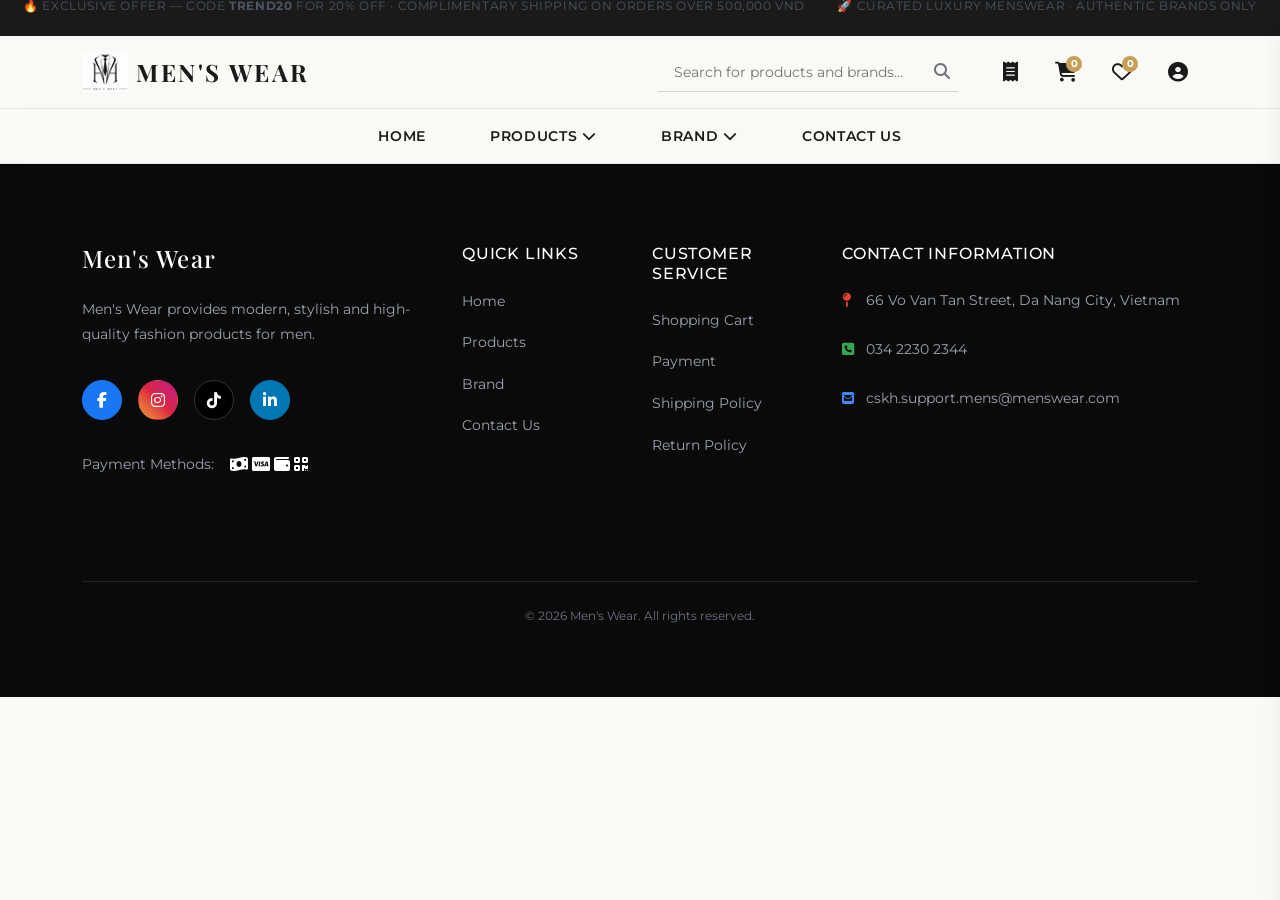
==== commit 43d2837a: "98" ====
--- a/brand-detail.html
+++ b/brand-detail.html
@@ -1,48 +1,89 @@
-<!DOCTYPE html>
-<html lang="en">
-
-<head>
-    <meta charset="UTF-8">
-    <meta name="viewport" content="width=device-width, initial-scale=1.0">
-    <title>Brand Detail -Men's Wear</title>
-    <link href="https://cdn.jsdelivr.net/npm/bootstrap@5.3.3/dist/css/bootstrap.min.css" rel="stylesheet">
-    <link rel="stylesheet" href="https://cdnjs.cloudflare.com/ajax/libs/font-awesome/6.5.2/css/all.min.css">
-
-    <link rel="stylesheet" href="css/variables.css">
-    <link rel="stylesheet" href="css/components.css">
-    <link rel="stylesheet" href="css/pages.css">
-    <link rel="stylesheet" href="css/responsive.css">
-    <link rel="stylesheet" href="css/luxury-global.css">
-</head>
-
-<body>
-
-    <!-- Header dùng chung -->
-    <div id="header"></div>
-
-    <!-- Nội dung riêng của từng trang -->
-    <main>
-        <section class="brand-detail-page">
-            <div class="container">
-                <div id="brandDetail"></div>
-                <div id="brandProducts" class="product-grid"></div>
-            </div>
-        </section>
-    </main>
-
-    <!-- Footer dùng chung -->
-    <div id="footer"></div>
-
-    <!-- Bootstrap JS -->
-    <script src="https://cdn.jsdelivr.net/npm/bootstrap@5.3.3/dist/js/bootstrap.bundle.min.js"></script>
-
-    <!-- Common JS -->
-    <script src="js/components.js"></script>
-    <script type="module" src="js/main.js"></script>
-
-    <script type="module" src="js/brand-detail.js"></script>
-
-    <!-- Page JS đặt ở dưới tùy từng trang -->
-</body>
-
+<!DOCTYPE html>+
+<html lang="en">+
++
+<head>+
+    <meta charset="UTF-8">+
+    <meta name="viewport" content="width=device-width, initial-scale=1.0">+
+    <title>Brand Detail -Men's Wear</title>+
+    <link href="https://cdn.jsdelivr.net/npm/bootstrap@5.3.3/dist/css/bootstrap.min.css" rel="stylesheet">+
+    <link rel="stylesheet" href="https://cdnjs.cloudflare.com/ajax/libs/font-awesome/6.5.2/css/all.min.css">+
++
+    <!-- Custom CSS Architecture -->+
+    <link rel="stylesheet" href="css/main.css">+
+</head>+
++
+<body>+
++
+    <!-- Header dùng chung -->+
+    <div id="header"></div>+
++
+    <!-- Nội dung riêng của từng trang -->+
+    <main>+
+        <section class="brand-detail-page">+
+            <div class="container">+
+                <div id="brandDetail"></div>+
+                <div id="brandProducts" class="product-grid"></div>+
+            </div>+
+        </section>+
+    </main>+
++
+    <!-- Footer dùng chung -->+
+    <div id="footer"></div>+
++
+    <!-- Bootstrap JS -->+
+    <script src="https://cdn.jsdelivr.net/npm/bootstrap@5.3.3/dist/js/bootstrap.bundle.min.js"></script>+
++
+    <!-- Common JS -->+
+    <script src="js/components.js"></script>+
+    <script type="module" src="js/main.js"></script>+
++
+    <script type="module" src="js/brand-detail.js"></script>+
++
+    <!-- Page JS đặt ở dưới tùy từng trang -->+
+</body>+
++
 </html>
--- a/css/main.css
+++ b/css/main.css
@@ -0,0 +1,4210 @@
+@import url('https://fonts.googleapis.com/css2?family=Montserrat:wght@300;400;500;600;700&family=Playfair+Display:ital,wght@0,400;0,500;0,600;0,700;1,400;1,500&display=swap');
+
+/* ==========================================================================
+   #VARIABLES
+   ========================================================================== */
+
+
+:root {
+    /* Colors */
+    --color-white: #FFFFFF;
+    --color-off-white: #FAF9F6; /* Ivory / Off-white for softer background */
+    --color-black: #1A1A1A;     /* Soft Charcoal instead of pure black */
+    --color-black-pure: #000000;
+    
+    --color-gray-100: #F3F4F6;
+    --color-gray-200: #E5E7EB;
+    --color-gray-300: #D1D5DB;
+    --color-gray-400: #9CA3AF;
+    --color-gray-500: #6B7280;
+    --color-gray-600: #4B5563;
+    --color-gray-800: #1F2937;
+    --color-gray-900: #111827;
+
+    --color-accent-gold: #C5A059; /* Champagne Gold */
+    --color-accent-gold-hover: #A88647;
+    --color-error: #991B1B;
+    --color-success: #166534;
+
+    /* Semantic Colors */
+    --color-text-primary: var(--color-black);
+    --color-text-secondary: var(--color-gray-600);
+    --color-text-muted: var(--color-gray-400);
+    --color-text-inverse: var(--color-white);
+
+    --color-bg-primary: var(--color-off-white);
+    --color-bg-secondary: var(--color-white);
+    --color-bg-inverse: var(--color-black);
+    --color-bg-glass: rgba(250, 249, 246, 0.85);
+
+    --color-border-light: rgba(26, 26, 26, 0.08);
+    --color-border-dark: rgba(26, 26, 26, 0.2);
+
+    /* Typography */
+    --font-heading: 'Playfair Display', Georgia, serif;
+    --font-body: 'Montserrat', sans-serif;
+
+    --text-xs: 0.75rem;
+    --text-sm: 0.875rem;
+    --text-base: 1rem;
+    --text-lg: 1.125rem;
+    --text-xl: 1.25rem;
+    --text-2xl: 1.5rem;
+    --text-3xl: 2.25rem;
+    --text-4xl: 3rem;
+    --text-5xl: 4rem;
+
+    --font-weight-light: 300;
+    --font-weight-regular: 400;
+    --font-weight-medium: 500;
+    --font-weight-semibold: 600;
+    --font-weight-bold: 700;
+
+    --line-height-tight: 1.2;
+    --line-height-base: 1.6;
+    --line-height-relaxed: 1.8;
+
+    --letter-spacing-base: normal;
+    --letter-spacing-wide: 0.05em;
+    --letter-spacing-luxury: 0.1em;
+    --letter-spacing-extra: 0.2em;
+
+    /* Spacing */
+    --spacing-xs: 0.5rem;
+    --spacing-sm: 1rem;
+    --spacing-md: 1.5rem;
+    --spacing-lg: 2rem;
+    --spacing-xl: 3rem;
+    --spacing-2xl: 5rem;
+    --spacing-3xl: 8rem;
+
+    /* Shadows (Softer, larger spread for luxury feel) */
+    --shadow-sm: 0 4px 6px -1px rgba(0, 0, 0, 0.05);
+    --shadow-md: 0 10px 15px -3px rgba(0, 0, 0, 0.05);
+    --shadow-lg: 0 20px 25px -5px rgba(0, 0, 0, 0.08);
+    --shadow-glass: 0 8px 32px 0 rgba(0, 0, 0, 0.05);
+
+    /* Transitions */
+    --transition-fast: 0.2s cubic-bezier(0.4, 0, 0.2, 1);
+    --transition-base: 0.4s cubic-bezier(0.4, 0, 0.2, 1);
+    --transition-slow: 0.7s cubic-bezier(0.4, 0, 0.2, 1);
+}
+
+
+
+
+/* ==========================================================================
+   #RESET & BASE
+   ========================================================================== */
+
+/* Bootstrap reboot already does a lot, but we add custom resets */
+*,
+*::before,
+*::after {
+    box-sizing: border-box;
+}
+
+html {
+    scroll-behavior: smooth;
+    font-size: 16px; /* Base for rem */
+}
+
+body {
+    background-color: var(--color-bg-primary);
+    color: var(--color-text-primary);
+    -webkit-font-smoothing: antialiased;
+    -moz-osx-font-smoothing: grayscale;
+    overflow-x: hidden;
+}
+
+img,
+picture,
+video,
+canvas,
+svg {
+    display: block;
+    max-width: 100%;
+    height: auto;
+}
+
+button,
+input,
+textarea,
+select {
+    font: inherit;
+    color: inherit;
+}
+
+/* Remove default focus outline and use custom one for accessibility */
+button:focus-visible,
+a:focus-visible,
+input:focus-visible {
+    outline: 2px solid var(--color-accent-gold);
+    outline-offset: 2px;
+}
+
+/* Custom elegant scrollbar */
+::-webkit-scrollbar {
+    width: 6px;
+    height: 6px;
+}
+
+::-webkit-scrollbar-track {
+    background: var(--color-off-white);
+}
+
+::-webkit-scrollbar-thumb {
+    background: var(--color-gray-400);
+    border-radius: 3px;
+}
+
+::-webkit-scrollbar-thumb:hover {
+    background: var(--color-accent-gold);
+}
+
+
+
+
+/* ==========================================================================
+   #TYPOGRAPHY
+   ========================================================================== */
+
+body {
+    font-family: var(--font-body);
+    font-size: var(--text-base);
+    line-height: var(--line-height-base);
+    font-weight: var(--font-weight-regular);
+}
+
+h1, h2, h3, h4, h5, h6 {
+    font-family: var(--font-heading);
+    font-weight: var(--font-weight-medium); /* Lighter weight for elegance */
+    line-height: var(--line-height-tight);
+    letter-spacing: var(--letter-spacing-wide);
+    margin-top: 0;
+    margin-bottom: var(--spacing-sm);
+    color: var(--color-black);
+}
+
+/* Base Headings Sizes */
+h1 { font-size: var(--text-4xl); font-weight: var(--font-weight-regular); }
+h2 { font-size: var(--text-3xl); font-style: italic; } /* Italic h2 for classic luxury look */
+h3 { font-size: var(--text-2xl); }
+h4 { font-size: var(--text-xl); letter-spacing: var(--letter-spacing-luxury); text-transform: uppercase; }
+h5 { font-size: var(--text-lg); }
+h6 { font-size: var(--text-base); text-transform: uppercase; letter-spacing: var(--letter-spacing-extra); }
+
+a {
+    color: inherit;
+    text-decoration: none;
+    transition: color var(--transition-base);
+}
+
+a:hover, a:focus {
+    color: var(--color-accent-gold);
+}
+
+p {
+    margin-top: 0;
+    margin-bottom: var(--spacing-md);
+    color: var(--color-text-secondary);
+}
+
+/* Scroll Reveal Base Class */
+.reveal-on-scroll {
+    opacity: 0;
+    transform: translateY(30px);
+    transition: opacity var(--transition-slow), transform var(--transition-slow);
+}
+
+.reveal-on-scroll.revealed {
+    opacity: 1;
+    transform: translateY(0);
+}
+
+
+
+
+/* ==========================================================================
+   #HEADER COMPONENT
+   ========================================================================== */
+
+/* 
+   BEM Block: .main-header 
+   This encompasses the entire header area including flash sale, top bar, and nav.
+*/
+.main-header {
+    position: sticky;
+    top: 0;
+    width: 100%;
+    z-index: 1000;
+    background-color: var(--color-bg-glass);
+    backdrop-filter: blur(12px);
+    -webkit-backdrop-filter: blur(12px);
+    border-bottom: 1px solid var(--color-border-light);
+    box-shadow: var(--shadow-sm);
+    transition: transform var(--transition-base), background-color var(--transition-base);
+}
+
+/* 
+   BEM Block: .flash-sale-bar 
+*/
+.flash-sale-bar {
+    display: flex;
+    align-items: center;
+    justify-content: center;
+    width: 100%;
+    height: 36px;
+    background-color: var(--color-black);
+    color: var(--color-white);
+    overflow: hidden;
+}
+
+.flash-sale-bar__text {
+    font-size: var(--text-xs);
+    text-transform: uppercase;
+    letter-spacing: var(--letter-spacing-wide);
+    white-space: nowrap;
+    animation: scrollText 20s linear infinite;
+}
+
+@keyframes scrollText {
+    0% { transform: translateX(100%); }
+    100% { transform: translateX(-100%); }
+}
+
+/* 
+   BEM Block: .header-top 
+*/
+.header-top {
+    padding: var(--spacing-sm) 0;
+    border-bottom: 1px solid var(--color-border-light);
+}
+
+.header-top__container {
+    display: flex;
+    align-items: center;
+    justify-content: space-between;
+}
+
+/* 
+   BEM Block: .logo-box 
+*/
+.logo-box {
+    display: flex;
+    align-items: center;
+    gap: var(--spacing-xs);
+}
+
+.logo-box__img {
+    height: 40px;
+}
+
+.logo-box__text {
+    font-family: var(--font-heading);
+    font-size: var(--text-2xl);
+    font-weight: var(--font-weight-bold);
+    letter-spacing: var(--letter-spacing-luxury);
+    text-transform: uppercase;
+    color: var(--color-black);
+}
+
+/* 
+   BEM Block: .header-right 
+*/
+.header-right {
+    display: flex;
+    align-items: center;
+    gap: var(--spacing-lg);
+}
+
+/* 
+   BEM Block: .header-search 
+*/
+.header-search {
+    position: relative;
+    display: none; /* Hide on mobile, show on desktop via media query */
+    width: 300px;
+}
+
+.header-search__input {
+    width: 100%;
+    height: 40px;
+    padding: 0 var(--spacing-md) 0 var(--spacing-sm);
+    border: none;
+    border-bottom: 1px solid var(--color-gray-300);
+    background-color: transparent;
+    font-size: var(--text-sm);
+    transition: border-color var(--transition-fast);
+}
+
+.header-search__input:focus {
+    outline: none;
+    border-bottom-color: var(--color-black);
+}
+
+.header-search__btn {
+    position: absolute;
+    right: 0;
+    top: 50%;
+    transform: translateY(-50%);
+    background: none;
+    border: none;
+    color: var(--color-gray-500);
+    cursor: pointer;
+    padding: var(--spacing-xs);
+}
+
+.header-search__btn:hover {
+    color: var(--color-black);
+}
+
+/* 
+   BEM Block: .header-actions 
+*/
+.header-actions {
+    display: flex;
+    align-items: center;
+    gap: var(--spacing-sm);
+}
+
+.header-icon {
+    position: relative;
+    display: flex;
+    align-items: center;
+    justify-content: center;
+    width: 40px;
+    height: 40px;
+    font-size: 1.25rem;
+    color: var(--color-black);
+    transition: color var(--transition-fast);
+}
+
+.header-icon:hover {
+    color: var(--color-gray-500);
+}
+
+.header-icon__badge {
+    position: absolute;
+    top: 4px;
+    right: 4px;
+    display: flex;
+    align-items: center;
+    justify-content: center;
+    width: 16px;
+    height: 16px;
+    background-color: var(--color-accent-gold);
+    color: var(--color-white);
+    font-size: 10px;
+    font-weight: var(--font-weight-bold);
+    border-radius: 50%;
+}
+
+/* 
+   BEM Block: .main-nav 
+*/
+.main-nav {
+    display: block;
+}
+
+.nav-menu {
+    display: flex;
+    justify-content: center;
+    list-style: none;
+    margin: 0;
+    padding: 0;
+    flex-wrap: wrap;
+}
+
+.nav-menu__item {
+    position: relative;
+}
+
+.nav-menu__item.nav-dropdown {
+    position: static;
+}
+
+.nav-menu__link {
+    display: block;
+    padding: var(--spacing-sm) var(--spacing-lg); /* Reduced padding to make header compact and eliminate gap */
+    font-size: var(--text-sm);
+    font-weight: var(--font-weight-semibold);
+    text-transform: uppercase;
+    letter-spacing: var(--letter-spacing-wide);
+    color: var(--color-black);
+    position: relative;
+    transition: color var(--transition-base);
+}
+
+.nav-menu__link::after {
+    content: '';
+    position: absolute;
+    bottom: 8px; /* Adjust based on padding */
+    left: var(--spacing-lg);
+    right: var(--spacing-lg);
+    height: 2px;
+    background-color: var(--color-accent-gold);
+    transform: scaleX(0);
+    transform-origin: right;
+    transition: transform var(--transition-base) ease-in-out;
+}
+
+.nav-menu__link:hover {
+    color: var(--color-accent-gold);
+}
+
+.nav-menu__link:hover::after,
+.nav-menu__item.active .nav-menu__link::after {
+    transform: scaleX(1);
+    transform-origin: left;
+}
+
+/* MEGA MENU STUB */
+
+.mega-menu {
+    opacity: 0;
+    visibility: hidden;
+    position: absolute;
+    top: 100%; /* Sits exactly touching the header border */
+    left: 0;
+    width: 100%;
+    background-color: var(--color-bg-primary); /* Matches the page off-white background */
+    border-top: 1px solid var(--color-border-light);
+    box-shadow: var(--shadow-md);
+    padding: 0;
+    transform: translateY(0); /* Removed vertical hover offset for snuggness */
+    transition: all var(--transition-base);
+}
+
+.nav-menu__item:hover .mega-menu {
+    opacity: 1;
+    visibility: visible;
+    transform: translateY(0);
+}
+
+/* ===== MEGA MENU INNER LAYOUT ===== */
+.mega-menu-container {
+    display: flex;
+    justify-content: space-between;
+    gap: var(--spacing-xl);
+    width: 100%;
+}
+
+.mega-column {
+    display: flex;
+    flex-direction: column;
+    gap: var(--spacing-xs);
+    flex: 1;
+    min-width: 140px;
+    text-align: left;
+}
+
+.mega-column h3 {
+    font-family: var(--font-heading);
+    font-size: var(--text-xs);
+    font-weight: var(--font-weight-bold);
+    text-transform: uppercase;
+    letter-spacing: var(--letter-spacing-wide);
+    color: var(--color-black);
+    margin-bottom: var(--spacing-md);
+    border-bottom: 1px solid var(--color-border-light);
+    padding-bottom: var(--spacing-xs);
+}
+
+.mega-column h3 a {
+    color: var(--color-black) !important;
+    text-decoration: none !important;
+    font-weight: var(--font-weight-bold) !important;
+}
+
+.mega-column a {
+    font-size: var(--text-xs);
+    color: var(--color-gray-600);
+    text-decoration: none;
+    transition: color var(--transition-fast) ease, padding-left var(--transition-fast) ease;
+    display: block;
+    padding: 2px 0;
+}
+
+.mega-column a:hover {
+    color: var(--color-accent-gold);
+    padding-left: 4px;
+}
+
+/* Image Promotions inside Mega Menu */
+.mega-image-wrapper {
+    display: flex;
+    flex-direction: column; /* Stacked vertically */
+    gap: var(--spacing-md);
+    flex: none;
+    width: 280px; /* Fixed width for vertical column */
+}
+
+.mega-image-box, 
+.brand-image-box {
+    position: relative;
+    width: 100%;
+    height: 200px; /* Snug height for vertical layout */
+    border-radius: 16px; /* Beautiful round corners like the screenshot */
+    overflow: hidden;
+    box-shadow: var(--shadow-sm);
+}
+
+.brand-image-box {
+    width: 240px;
+    height: 180px;
+    margin-left: auto;
+    border-radius: 16px;
+}
+
+/* CSS-only infinite cross-fade slideshows for the promos */
+.product-menu-slider, 
+.brand-slider {
+    width: 100%;
+    height: 100%;
+    position: relative;
+    background-color: var(--color-gray-100);
+}
+
+.product-menu-slider img, 
+.brand-slider img {
+    width: 100%;
+    height: 100%;
+    position: absolute;
+    top: 0;
+    left: 0;
+    object-fit: cover;
+    transition: transform var(--transition-slow) ease;
+}
+
+/* Animations for 2-image sliders (Product Menu sliders) */
+.product-menu-slider img:nth-child(1) {
+    animation: crossFadeTwo1 8s infinite ease-in-out;
+}
+
+.product-menu-slider img:nth-child(2) {
+    animation: crossFadeTwo2 8s infinite ease-in-out;
+}
+
+@keyframes crossFadeTwo1 {
+    0%, 45%, 100% { opacity: 1; z-index: 1; }
+    50%, 95% { opacity: 0; z-index: 0; }
+}
+
+@keyframes crossFadeTwo2 {
+    0%, 45%, 100% { opacity: 0; z-index: 0; }
+    50%, 95% { opacity: 1; z-index: 1; }
+}
+
+/* Animations for 3-image sliders (Brand Menu slider) */
+.brand-slider img:nth-child(1) {
+    animation: crossFadeThree1 12s infinite ease-in-out;
+}
+
+.brand-slider img:nth-child(2) {
+    animation: crossFadeThree2 12s infinite ease-in-out;
+}
+
+.brand-slider img:nth-child(3) {
+    animation: crossFadeThree3 12s infinite ease-in-out;
+}
+
+@keyframes crossFadeThree1 {
+    0%, 28%, 100% { opacity: 1; z-index: 1; }
+    33%, 95% { opacity: 0; z-index: 0; }
+}
+
+@keyframes crossFadeThree2 {
+    0%, 28%, 95%, 100% { opacity: 0; z-index: 0; }
+    33%, 61% { opacity: 1; z-index: 1; }
+    66% { opacity: 0; z-index: 0; }
+}
+
+@keyframes crossFadeThree3 {
+    0%, 61%, 100% { opacity: 0; z-index: 0; }
+    66%, 94% { opacity: 1; z-index: 1; }
+}
+
+.mega-image-box:hover img, 
+.brand-image-box:hover img {
+    transform: scale(1.05);
+}
+
+/* Overlay contents */
+.mega-image-content, 
+.brand-image-content {
+    position: absolute;
+    inset: 0;
+    background: transparent; /* Removed dark overlay blur/opacity */
+    padding: var(--spacing-md);
+    display: flex;
+    flex-direction: column;
+    justify-content: flex-end;
+    align-items: flex-start;
+    color: var(--color-white);
+    z-index: 2;
+}
+
+.mega-image-content h3, 
+.brand-image-content h3 {
+    font-family: var(--font-heading);
+    font-size: 1.1rem;
+    font-weight: var(--font-weight-bold);
+    color: var(--color-white);
+    margin: 0;
+    text-transform: none; /* Keep text natural casing */
+    border: none;
+    padding: 0;
+    /* Clean text shadow for absolute readability on plain images */
+    text-shadow: 0 1px 3px rgba(0, 0, 0, 0.8), 0 0 2px rgba(0, 0, 0, 0.9);
+}
+
+.mega-image-content a, 
+.brand-image-content a {
+    display: inline-flex !important; /* Show redirect button */
+    align-items: center;
+    gap: 4px;
+    margin-top: var(--spacing-xs);
+    padding: 6px 14px;
+    background-color: var(--color-white);
+    color: var(--color-black) !important;
+    font-size: 10px;
+    font-weight: var(--font-weight-bold);
+    text-transform: uppercase;
+    letter-spacing: var(--letter-spacing-wide);
+    border-radius: 30px;
+    box-shadow: var(--shadow-sm);
+    transition: all var(--transition-fast) ease;
+    text-decoration: none !important;
+}
+
+.mega-image-content a:hover, 
+.brand-image-content a:hover {
+    background-color: var(--color-black);
+    color: var(--color-white) !important;
+    transform: translateY(-1px);
+    box-shadow: var(--shadow-md);
+}
+
+/* ===== RESPONSIVE ===== */
+@media (max-width: 992px) {
+    .header-top__container {
+        flex-direction: column;
+        gap: var(--spacing-md);
+        text-align: center;
+    }
+    .header-right {
+        flex-direction: column;
+        gap: var(--spacing-md);
+        width: 100%;
+    }
+    .logo-box {
+        justify-content: center;
+    }
+    .nav-menu {
+        gap: var(--spacing-xs);
+    }
+    .nav-menu__link {
+        padding: var(--spacing-sm) var(--spacing-md);
+    }
+}
+
+@media (min-width: 992px) {
+    .header-search {
+        display: block;
+    }
+}
+
+/* ==========================================================================
+   #MINI CART SIDEBAR
+   ========================================================================== */
+.cart-overlay {
+    position: fixed;
+    top: 0;
+    left: 0;
+    width: 100vw;
+    height: 100vh;
+    background: rgba(0, 0, 0, 0.5);
+    z-index: 1040;
+    opacity: 0;
+    visibility: hidden;
+    transition: all var(--transition-base);
+}
+
+.cart-overlay.active {
+    opacity: 1;
+    visibility: visible;
+}
+
+.mini-cart {
+    position: fixed;
+    top: 0;
+    right: -400px;
+    width: 400px;
+    max-width: 100vw;
+    height: 100vh;
+    background: var(--color-white);
+    z-index: 1050;
+    display: flex;
+    flex-direction: column;
+    transition: right var(--transition-base);
+    box-shadow: var(--shadow-lg);
+}
+
+.mini-cart.open,
+.mini-cart.active {
+    right: 0;
+}
+
+.mini-cart-header {
+    padding: var(--spacing-lg);
+    border-bottom: 1px solid var(--color-border-light);
+    display: flex;
+    justify-content: space-between;
+    align-items: center;
+}
+
+.mini-cart-header h3 {
+    margin: 0;
+    font-size: var(--text-xl);
+    font-weight: var(--font-weight-semibold);
+}
+
+.mini-cart-close {
+    background: none;
+    border: none;
+    font-size: var(--text-2xl);
+    cursor: pointer;
+    color: var(--color-gray-500);
+}
+
+.mini-cart-body {
+    flex-grow: 1;
+    overflow-y: auto;
+    padding: var(--spacing-md);
+}
+
+.mini-cart-empty {
+    display: flex;
+    flex-direction: column;
+    align-items: center;
+    justify-content: center;
+    height: 100%;
+    color: var(--color-gray-500);
+    text-align: center;
+}
+
+.mini-cart-empty i {
+    font-size: 3rem;
+    margin-bottom: var(--spacing-md);
+}
+
+.mini-cart-footer {
+    padding: var(--spacing-lg);
+    border-top: 1px solid var(--color-border-light);
+}
+
+.mini-cart-total {
+    display: flex;
+    justify-content: space-between;
+    font-size: var(--text-lg);
+    font-weight: var(--font-weight-bold);
+    margin-bottom: var(--spacing-md);
+}
+
+.checkout-btn {
+    display: block;
+    width: 100%;
+    padding: var(--spacing-sm);
+    background-color: var(--color-black);
+    color: var(--color-white);
+    text-align: center;
+    text-transform: uppercase;
+    font-weight: var(--font-weight-semibold);
+}
+.checkout-btn:hover {
+    color: var(--color-white);
+    background-color: var(--color-gray-800);
+}
+
+.continue-shopping-btn {
+    margin-top: var(--spacing-md);
+    display: inline-block;
+    padding: var(--spacing-sm) var(--spacing-md);
+    background: var(--color-black);
+    color: var(--color-white);
+    text-transform: uppercase;
+}
+.continue-shopping-btn:hover {
+    color: var(--color-white);
+}
+
+/* MINI CART ITEM */
+.cart-item {
+    display: flex;
+    align-items: stretch; /* Align items to have full height */
+    gap: 16px;
+    margin-bottom: 20px;
+    padding-bottom: 20px;
+    border-bottom: 1px solid var(--color-gray-200);
+}
+
+.cart-item:last-child {
+    border-bottom: none;
+    margin-bottom: 0;
+    padding-bottom: 0;
+}
+
+.cart-item-img-wrapper {
+    flex-shrink: 0;
+    width: 80px;
+    height: 80px;
+    background-color: var(--color-gray-100);
+    border-radius: 8px;
+    overflow: hidden;
+    display: flex;
+    align-items: center;
+    justify-content: center;
+}
+
+.cart-item-img-wrapper img {
+    width: 100%;
+    height: 100%;
+    object-fit: contain;
+}
+
+.cart-item-info {
+    flex-grow: 1;
+    display: flex;
+    flex-direction: column;
+    justify-content: space-between;
+    min-width: 0; /* Prevent flex overflow */
+}
+
+.item-brand {
+    font-size: 11px;
+    text-transform: uppercase;
+    color: var(--color-gray-500);
+    font-weight: 600;
+    margin-bottom: 2px;
+}
+
+.item-name {
+    font-weight: var(--font-weight-semibold);
+    font-size: 14px;
+    color: var(--color-black);
+    margin-bottom: 4px;
+    /* Truncate to 1 line */
+    white-space: nowrap;
+    overflow: hidden;
+    text-overflow: ellipsis;
+}
+
+.item-detail {
+    font-size: 12px;
+    color: var(--color-gray-500);
+    margin-bottom: 8px;
+}
+
+.cart-item-qty {
+    display: flex;
+    align-items: center;
+    border: 1px solid var(--color-gray-300);
+    border-radius: 20px;
+    width: fit-content;
+    overflow: hidden;
+}
+
+.cart-item-qty button {
+    background: transparent;
+    border: none;
+    padding: 4px 10px;
+    cursor: pointer;
+    color: var(--color-gray-600);
+    transition: all 0.2s;
+    font-size: 10px;
+}
+
+.cart-item-qty button:hover {
+    background: var(--color-gray-100);
+    color: var(--color-black);
+}
+
+.cart-item-qty span {
+    font-size: 13px;
+    font-weight: 600;
+    min-width: 24px;
+    text-align: center;
+}
+
+.cart-item-actions {
+    display: flex;
+    flex-direction: column;
+    justify-content: space-between;
+    align-items: flex-end;
+    min-width: 90px;
+}
+
+.item-price {
+    font-weight: 700;
+    color: var(--color-black);
+    font-size: 14px;
+    white-space: nowrap;
+}
+
+.cart-item-remove {
+    background: none;
+    border: none;
+    color: var(--color-gray-400);
+    font-size: 16px;
+    cursor: pointer;
+    transition: color 0.2s;
+    padding: 4px;
+}
+
+.cart-item-remove:hover {
+    color: var(--color-error);
+}
+
+/* Footer Checkout Button */
+.checkout-btn {
+    transition: transform 0.2s, background-color 0.2s;
+}
+.checkout-btn:hover {
+    transform: translateY(-2px);
+    background-color: var(--color-gray-800);
+}
+
+
+
+
+/* ==========================================================================
+   #BUTTON COMPONENT
+   ========================================================================== */
+
+.btn-luxury {
+    display: inline-flex;
+    align-items: center;
+    justify-content: center;
+    padding: 12px 32px;
+    background-color: var(--color-black);
+    color: var(--color-white);
+    font-family: var(--font-body);
+    font-size: var(--text-sm);
+    font-weight: var(--font-weight-semibold);
+    text-transform: uppercase;
+    letter-spacing: var(--letter-spacing-wide);
+    border: 1px solid var(--color-black);
+    cursor: pointer;
+    transition: all var(--transition-base);
+    position: relative;
+    overflow: hidden;
+    z-index: 1;
+}
+
+.btn-luxury::before {
+    content: '';
+    position: absolute;
+    top: 0;
+    left: -100%;
+    width: 100%;
+    height: 100%;
+    background: linear-gradient(90deg, transparent, rgba(255,255,255,0.2), transparent);
+    transition: left var(--transition-slow);
+    z-index: -1;
+}
+
+.btn-luxury:hover {
+    background-color: var(--color-accent-gold);
+    border-color: var(--color-accent-gold);
+    color: var(--color-white);
+}
+
+.btn-luxury:hover::before {
+    left: 100%;
+}
+
+.btn-luxury--outline {
+    background-color: transparent;
+    color: var(--color-black);
+}
+
+.btn-luxury--outline:hover {
+    background-color: var(--color-black);
+    color: var(--color-white);
+}
+
+
+
+
+/* ==========================================================================
+   #PRODUCT CARD COMPONENT
+   ========================================================================== */
+
+.product-card {
+    position: relative;
+    background-color: var(--color-white);
+    border-radius: 24px;
+    transition: all var(--transition-base);
+    height: 100%;
+    display: flex;
+    flex-direction: column;
+    /* Removed mask-image because it clips the cart button inside it */
+    box-shadow: 0 4px 20px rgba(0, 0, 0, 0.05);
+}
+
+.product-card:hover {
+    transform: translateY(-8px);
+    box-shadow: 0 12px 30px rgba(0, 0, 0, 0.1);
+}
+
+/* Fallback border for container if needed, but the design is borderless */
+
+.product-image {
+    position: relative;
+    overflow: hidden;
+    padding-top: 100%; /* 1:1 Aspect ratio to make room for content */
+    background-color: #f1f1f1; /* Light gray background for image area */
+    border-radius: 24px; /* Curve inner image */
+    margin: 8px; /* Padding inside the white card */
+}
+
+.product-image img {
+    position: absolute;
+    top: 50%;
+    left: 50%;
+    transform: translate(-50%, -50%);
+    width: 90%;
+    height: 90%;
+    object-fit: contain; /* Don't crop the shoes */
+    transition: transform var(--transition-slow);
+    mix-blend-mode: darken; /* Helps blend product images with white backgrounds into the gray */
+}
+
+.product-card:hover .product-image img {
+    transform: translate(-50%, -50%) scale(1.08);
+}
+
+/* Hover Overlay */
+.product-overlay {
+    position: absolute;
+    inset: 0;
+    background: rgba(26, 26, 26, 0.4);
+    backdrop-filter: blur(2px);
+    display: flex;
+    align-items: center;
+    justify-content: center;
+    opacity: 0;
+    transition: opacity var(--transition-base);
+    z-index: 3;
+    border-radius: 24px; /* Match inner curve */
+}
+
+.product-card:hover .product-overlay {
+    opacity: 1;
+}
+
+.overlay-btn {
+    padding: 10px 20px;
+    background-color: var(--color-white);
+    color: var(--color-black);
+    font-size: 14px;
+    font-weight: 600;
+    text-transform: uppercase;
+    letter-spacing: 1px;
+    border: none;
+    border-radius: 4px;
+    text-decoration: none;
+    transition: all 0.3s ease;
+}
+
+.overlay-btn:hover {
+    background-color: var(--color-black);
+    color: var(--color-white);
+}
+
+/* Badges */
+.product-badges {
+    position: absolute;
+    top: 12px;
+    left: 12px;
+    z-index: 2;
+    display: flex;
+    flex-direction: column;
+    gap: 6px;
+}
+
+.product-badge {
+    padding: 6px 12px;
+    font-size: 11px;
+    font-weight: var(--font-weight-bold);
+    text-transform: capitalize;
+    border-radius: 20px;
+    color: var(--color-white);
+    background-color: var(--color-black);
+    box-shadow: 0 2px 8px rgba(0,0,0,0.15);
+}
+
+.product-badge.trending {
+    background-color: #34C759; /* Bright green */
+}
+.product-badge.sale {
+    background-color: var(--color-error); /*  */
+}
+.product-badge.new {
+    background-color: #3b82f6; /* Xanh dng (Blue) */
+}
+.product-badge.best {
+    background-color: #f59e0b; /* Vng cam (Gold) */
+    color: #fff;
+}
+
+/* Body */
+.product-info {
+    padding: 16px 20px 24px;
+    flex-grow: 1;
+    display: flex;
+    flex-direction: column;
+}
+
+.product-info-top {
+    display: flex;
+    justify-content: space-between;
+    align-items: flex-start;
+    gap: 8px;
+    margin-bottom: 4px; /* Reduced to make room for brand/rating */
+}
+
+.product-brand {
+    font-size: 11px;
+    text-transform: uppercase;
+    letter-spacing: 1px;
+    color: var(--color-gray-500);
+    margin-bottom: 4px;
+    font-weight: 600;
+}
+
+.product-rating {
+    font-size: 13px;
+    color: var(--color-gray-500);
+    margin-bottom: 6px;
+    display: flex;
+    align-items: center;
+    gap: 4px;
+}
+
+.product-rating i {
+    color: #eab308; /* Star yellow */
+    font-size: 11px;
+}
+
+.product-name {
+    font-size: 18px;
+    font-weight: 800; /* Extra bold */
+    color: var(--color-black);
+    display: -webkit-box;
+    -webkit-line-clamp: 2;
+    -webkit-box-orient: vertical;
+    overflow: hidden;
+    line-height: 1.3;
+    padding-right: 12px;
+}
+
+.product-name a {
+    color: inherit;
+    text-decoration: none;
+}
+
+.product-name a:hover {
+    color: var(--color-black);
+}
+
+.btn-heart {
+    background: #f5f5f5;
+    border: none;
+    border-radius: 50%;
+    width: 32px;
+    height: 32px;
+    display: flex;
+    align-items: center;
+    justify-content: center;
+    color: #ff3b30;
+    font-size: 14px;
+    cursor: pointer;
+    transition: all 0.2s ease;
+    flex-shrink: 0;
+}
+.btn-heart:hover {
+    transform: scale(1.1);
+    background: #ff3b30;
+    color: white;
+}
+
+.product-desc {
+    font-size: 13px;
+    color: var(--color-gray-600);
+    line-height: 1.5;
+    margin-bottom: 12px;
+    
+    /* Truncate long descriptions to 2 lines */
+    display: -webkit-box;
+    -webkit-line-clamp: 2;
+    -webkit-box-orient: vertical;
+    overflow: hidden;
+    text-overflow: ellipsis;
+}
+
+.product-price {
+    margin-top: auto;
+    display: flex;
+    align-items: center;
+    gap: 8px;
+}
+
+.current-price {
+    font-size: 16px;
+    font-weight: 700;
+    color: var(--color-black);
+    font-family: var(--font-heading);
+}
+
+.old-price {
+    font-size: 13px;
+    color: var(--color-gray-400);
+    text-decoration: line-through;
+}
+
+/* Cutout Cart Area */
+/* Place the button wrapper at the bottom right */
+.product-cart-cutout {
+    position: absolute;
+    bottom: 0;
+    right: 0;
+    width: 60px;
+    height: 60px;
+    z-index: 10;
+    /* Background color matches the page background to create the "cutout" illusion */
+    background-color: var(--color-gray-100); 
+    border-top-left-radius: 24px;
+}
+
+/* Create the inverted inner curves using pseudo-elements */
+.product-cart-cutout::before {
+    content: '';
+    position: absolute;
+    bottom: 100%; /* Top of the cutout */
+    right: 0;
+    width: 24px;
+    height: 24px;
+    background-color: transparent;
+    border-bottom-right-radius: 24px;
+    box-shadow: 12px 12px 0 12px var(--color-gray-100);
+}
+
+.product-cart-cutout::after {
+    content: '';
+    position: absolute;
+    bottom: 0;
+    right: 100%; /* Left of the cutout */
+    width: 24px;
+    height: 24px;
+    background-color: transparent;
+    border-bottom-right-radius: 24px;
+    box-shadow: 12px 12px 0 12px var(--color-gray-100);
+}
+
+.btn-cart-cutout {
+    position: absolute;
+    bottom: 8px; 
+    right: 8px;
+    width: 44px;
+    height: 44px;
+    border-radius: 50%; /* Make it perfectly round */
+    background: var(--color-black);
+    border: none;
+    display: flex;
+    align-items: center;
+    justify-content: center;
+    cursor: pointer;
+    transition: transform 0.3s ease, background 0.3s ease;
+    z-index: 11;
+}
+
+.btn-cart-cutout i {
+    font-size: 16px;
+    color: var(--color-white);
+    transition: transform 0.2s;
+}
+
+.btn-cart-cutout:hover {
+    background: var(--color-accent-gold);
+    transform: scale(1.1);
+}
+
+.btn-cart-cutout:hover i {
+    transform: scale(1.1);
+}
+
+
+
+
+/* ==========================================================================
+   #FOOTER COMPONENT
+   ========================================================================== */
+
+/* 
+   BEM Block: .main-footer 
+*/
+.main-footer {
+    background-color: #0a0a0a; /* Pitch black */
+    color: var(--color-white);
+    padding: var(--spacing-2xl) 0 0 0;
+}
+
+.main-footer__container {
+    padding-bottom: var(--spacing-xl);
+}
+
+/* 
+   BEM Block: .footer-column 
+*/
+.footer-column {
+    margin-bottom: var(--spacing-lg);
+}
+
+.footer-column h3 {
+    font-family: var(--font-heading);
+    font-size: var(--text-2xl);
+    margin-bottom: var(--spacing-md);
+    color: var(--color-white);
+}
+
+.footer-column h4 {
+    font-family: var(--font-body);
+    font-size: var(--text-base);
+    text-transform: uppercase;
+    letter-spacing: var(--letter-spacing-wide);
+    margin-bottom: var(--spacing-md);
+    color: var(--color-white);
+}
+
+.footer-column p {
+    color: var(--color-gray-400);
+    font-size: var(--text-sm);
+    line-height: var(--line-height-relaxed);
+}
+
+.footer-column ul {
+    list-style: none;
+    padding: 0;
+    margin: 0;
+}
+
+.footer-column ul li {
+    margin-bottom: var(--spacing-sm);
+}
+
+.footer-column ul li a {
+    color: var(--color-gray-400);
+    font-size: var(--text-sm);
+    transition: color var(--transition-fast);
+}
+
+.footer-column ul li a:hover {
+    color: var(--color-white);
+}
+
+/* 
+   BEM Block: .footer-socials 
+*/
+.footer-socials {
+    display: flex;
+    gap: var(--spacing-sm);
+    margin-top: var(--spacing-lg);
+}
+
+.social-icon {
+    display: flex;
+    align-items: center;
+    justify-content: center;
+    width: 40px;
+    height: 40px;
+    background-color: rgba(255, 255, 255, 0.05);
+    border: 1px solid rgba(255, 255, 255, 0.1);
+    border-radius: 50%;
+    color: var(--color-white);
+    transition: all var(--transition-fast);
+}
+
+/* Signature Colors for Social Icons (Always Visible) */
+.social-icon:has(.fa-facebook-f) {
+    background-color: #1877F2;
+    border-color: #1877F2;
+    color: #ffffff;
+}
+
+.social-icon:has(.fa-instagram) {
+    background: linear-gradient(45deg, #f09433 0%, #e6683c 25%, #dc2743 50%, #cc2366 75%, #bc1888 100%);
+    border-color: transparent;
+    color: #ffffff;
+}
+
+.social-icon:has(.fa-tiktok) {
+    background-color: #000000;
+    border-color: #333333;
+    color: #ffffff;
+}
+
+.social-icon:has(.fa-linkedin-in) {
+    background-color: #0077b5;
+    border-color: #0077b5;
+    color: #ffffff;
+}
+
+/* Hover state for all social icons */
+.social-icon:hover {
+    transform: translateY(-4px) scale(1.05);
+    box-shadow: 0 4px 12px rgba(255, 255, 255, 0.2);
+    filter: brightness(1.2);
+}
+
+/* 
+   BEM Block: .footer-bottom 
+*/
+.footer-bottom {
+    border-top: 1px solid rgba(255, 255, 255, 0.1);
+    padding: var(--spacing-md) 0;
+    margin-top: var(--spacing-xl);
+}
+
+.footer-bottom__content {
+    display: flex;
+    justify-content: center;
+    align-items: center;
+    text-align: center;
+}
+
+.footer-bottom__copyright {
+    color: var(--color-gray-500);
+    font-size: var(--text-xs);
+    margin: 0;
+}
+
+.footer-payments {
+    display: flex;
+    flex-direction: column;
+    gap: var(--spacing-xs);
+    margin-top: var(--spacing-lg);
+    width: 100%;
+}
+
+.payment-icons-wrapper {
+    display: flex;
+    align-items: center;
+    gap: var(--spacing-sm);
+    margin-top: 4px;
+}
+
+.footer-payments i {
+    display: inline-flex;
+    align-items: center;
+    justify-content: center;
+    width: 44px;
+    height: 28px;
+    background-color: rgba(255, 255, 255, 0.03);
+    border: 1px solid rgba(255, 255, 255, 0.08);
+    border-radius: 4px;
+    font-size: 1.1rem;
+    transition: all var(--transition-fast);
+    cursor: pointer;
+}
+
+.footer-payments i:hover {
+    background-color: rgba(255, 255, 255, 0.08);
+    border-color: rgba(255, 255, 255, 0.2);
+    transform: translateY(-2px);
+}
+
+/* Signature Colors for Payment Icons */
+.footer-payments i.fa-cc-visa { color: #ffffff; } /* Clean white for Visa */
+.footer-payments i.fa-wallet { color: #A50064; } /* Momo Pink */
+.footer-payments i.fa-qrcode { color: #008fe5; } /* ZaloPay Blue */
+.footer-payments i.fa-money-bill-wave { color: #009e60; }
+
+.payment-label {
+    font-size: var(--text-xs);
+    color: var(--color-gray-500);
+    text-transform: uppercase;
+    letter-spacing: var(--letter-spacing-wide);
+    font-weight: var(--font-weight-semibold);
+}
+
+/* Signature Colors for Footer Contact Icons */
+.footer-column p i.fa-map-pin { color: #EA4335; } /* Google Red */
+.footer-column p i.fa-square-phone { color: #34A853; } /* Green */
+.footer-column p i.fa-square-envelope { color: #4285F4; } /* Blue */
+
+/* ===== RESPONSIVE ===== */
+@media (max-width: 768px) {
+    .footer-bottom__content {
+        flex-direction: column;
+        text-align: center;
+        gap: var(--spacing-md);
+    }
+}
+
+
+
+
+/* ==========================================================================
+   #TOAST NOTIFICATION COMPONENT
+   ========================================================================== */
+
+.toast-container {
+    position: fixed;
+    bottom: 20px;
+    right: 20px;
+    z-index: 9999; /* Ensure it's above overlay */
+    display: flex;
+    flex-direction: column;
+    gap: 10px;
+}
+
+.toast-message {
+    background-color: var(--color-white);
+    color: var(--color-black);
+    padding: 16px 24px;
+    border-radius: 8px;
+    box-shadow: 0 10px 30px rgba(0, 0, 0, 0.15);
+    display: flex;
+    align-items: center;
+    gap: 12px;
+    min-width: 280px;
+    transform: translateX(120%);
+    opacity: 0;
+    transition: all 0.4s cubic-bezier(0.68, -0.55, 0.265, 1.55);
+    border-left: 4px solid var(--color-black);
+}
+
+.toast-message.success {
+    border-left-color: #34C759;
+}
+
+.toast-message.error {
+    border-left-color: var(--color-error);
+}
+
+.toast-message.info {
+    border-left-color: #007AFF;
+}
+
+.toast-message.show {
+    transform: translateX(0);
+    opacity: 1;
+}
+
+.toast-message.hide {
+    transform: translateX(120%);
+    opacity: 0;
+}
+
+.toast-icon {
+    font-size: 20px;
+}
+
+.toast-text {
+    flex-grow: 1;
+    font-size: var(--text-sm);
+    font-weight: var(--font-weight-semibold);
+}
+
+.toast-close {
+    background: transparent;
+    border: none;
+    font-size: 24px;
+    color: var(--color-gray-500);
+    cursor: pointer;
+    line-height: 1;
+    padding: 0;
+    transition: color 0.2s;
+}
+
+.toast-close:hover {
+    color: var(--color-black);
+}
+
+
+
+
+/* ==========================================================================
+   #HOME PAGE
+   ========================================================================== */
+
+/* ===== HERO SECTION ===== */
+.hero {
+    position: relative;
+    height: 90vh;
+    overflow: hidden;
+    width: 100%;
+    padding-left: 30px !important;
+    padding-right: 30px !important;
+    box-sizing: border-box;
+    margin-left: auto;
+    margin-right: auto;
+}
+
+.hero #heroCarousel,
+.hero .carousel-inner,
+.hero .carousel-item {
+    height: 100%;
+}
+
+.hero__slide.active {
+    display: block; /* Bootstrap default but overridden cleanly */
+}
+
+.hero__slide {
+    background-size: cover;
+    background-position: center;
+    background-repeat: no-repeat;
+    position: relative;
+}
+
+.hero__overlay {
+    position: absolute;
+    inset: 0;
+    background: linear-gradient(105deg, rgba(26, 26, 26, 0.8) 0%, rgba(26, 26, 26, 0.3) 50%, transparent 100%);
+}
+
+.hero__content {
+    position: relative;
+    z-index: 2;
+    height: 100%;
+    display: flex;
+    flex-direction: column;
+    justify-content: center;
+    padding-left: 30px;
+    max-width: 600px;
+    color: var(--color-white);
+    text-align: left;
+    align-items: flex-start;
+}
+
+.hero__title {
+    font-size: var(--text-5xl);
+    font-weight: var(--font-weight-medium);
+    line-height: 1.1;
+    margin-bottom: var(--spacing-sm);
+    letter-spacing: -0.02em;
+    color: var(--color-white);
+}
+
+.hero__text {
+    font-size: var(--text-lg);
+    font-weight: var(--font-weight-light);
+    margin-bottom: var(--spacing-lg);
+    opacity: 0.9;
+    color: var(--color-white);
+    max-width: 80%;
+}
+
+/* Custom Bootstrap Carousel Overrides */
+.hero-dots {
+    position: absolute;
+    bottom: 40px;
+    left: 50%;
+    transform: translateX(-50%);
+    display: flex;
+    gap: 10px;
+    z-index: 10;
+}
+
+.hero-dot {
+    width: 40px !important;
+    height: 2px !important;
+    border: none !important;
+    border-radius: 0 !important;
+    background: rgba(255, 255, 255, 0.35) !important;
+    cursor: pointer;
+    padding: 0;
+    transition: background var(--transition-fast) !important;
+}
+
+.hero-dot.active {
+    background: var(--color-white) !important;
+}
+
+/* ===== GENERAL SECTIONS ===== */
+.section {
+    padding: var(--spacing-2xl) 0;
+}
+
+.section--alt {
+    background-color: var(--color-gray-100);
+}
+
+.section__header {
+    margin-bottom: var(--spacing-xl);
+    text-align: center;
+}
+
+.section__label {
+    display: block;
+    font-size: var(--text-xs);
+    font-weight: var(--font-weight-bold);
+    text-transform: uppercase;
+    letter-spacing: var(--letter-spacing-luxury);
+    color: var(--color-accent-gold);
+    margin-bottom: var(--spacing-xs);
+}
+
+.section__title {
+    font-size: var(--text-3xl);
+    color: var(--color-black);
+    margin-bottom: var(--spacing-xs);
+}
+
+.section__subtitle {
+    color: var(--color-gray-500);
+    max-width: 600px;
+    margin: 0 auto;
+    font-size: var(--text-sm);
+}
+
+.brand-strip-section {
+    padding: var(--spacing-md) 0;
+    background: var(--color-white);
+    border-bottom: 1px solid var(--color-border-light);
+    width: 100%;
+}
+
+.brand-strip-section .container {
+    overflow: hidden;
+}
+
+.brand-strip {
+    display: flex;
+    align-items: center;
+    gap: var(--spacing-xl);
+    width: max-content;
+    animation: brandScroll 25s linear infinite;
+}
+
+.brand-strip:hover {
+    animation-play-state: paused;
+}
+
+.brand-strip-item {
+    flex-shrink: 0;
+    width: 120px;
+    opacity: 0.55;
+    filter: grayscale(100%);
+    transition: all var(--transition-base);
+    display: flex;
+    justify-content: center;
+}
+
+.brand-strip-item:hover {
+    opacity: 1;
+    filter: grayscale(0%);
+}
+
+.brand-strip-item img {
+    height: 36px;
+    width: auto;
+    object-fit: contain;
+}
+
+@keyframes brandScroll {
+    0% {
+        transform: translateX(0);
+    }
+    100% {
+        transform: translateX(-50%);
+    }
+}
+
+/* ===== EDITORIAL BANNER ===== */
+.editorial-banner {
+    padding: 0;
+}
+
+.editorial-grid {
+    display: grid;
+    grid-template-columns: 1fr;
+    min-height: 480px;
+}
+
+.editorial-card {
+    position: relative;
+    overflow: hidden;
+}
+
+.editorial-card img {
+    width: 100%;
+    height: 100%;
+    object-fit: cover;
+    min-height: 480px;
+    transition: transform var(--transition-slow);
+}
+
+.editorial-card:hover img {
+    transform: scale(1.05);
+}
+
+.editorial-content {
+    position: absolute;
+    bottom: 0;
+    left: 0;
+    right: 0;
+    padding: var(--spacing-xl);
+    background: linear-gradient(transparent, rgba(26, 26, 26, 0.9));
+    color: var(--color-white);
+    display: flex;
+    flex-direction: column;
+    justify-content: flex-end;
+}
+
+.editorial-content h2 {
+    font-size: var(--text-3xl);
+    color: var(--color-white);
+    margin-bottom: var(--spacing-sm);
+}
+
+.editorial-link {
+    font-size: var(--text-sm);
+    letter-spacing: var(--letter-spacing-luxury);
+    text-transform: uppercase;
+    color: var(--color-accent-gold);
+    align-self: flex-start;
+}
+
+.editorial-link:hover {
+    color: var(--color-white);
+}
+
+/* ===== VALUES SECTION (TRUST BADGES) ===== */
+.values {
+    padding: var(--spacing-2xl) 0;
+    background: #F9F6F0; /* Elegant light ivory background */
+    color: var(--color-black);
+}
+
+.values__grid {
+    display: grid;
+    grid-template-columns: repeat(1, 1fr);
+    gap: var(--spacing-lg);
+}
+
+.values__item {
+    text-align: center;
+    padding: var(--spacing-sm);
+}
+
+.values__icon {
+    font-size: 28px;
+    color: var(--color-accent-gold);
+    margin-bottom: var(--spacing-sm);
+}
+
+.values__title {
+    font-size: var(--text-xl);
+    color: var(--color-black);
+    margin-bottom: var(--spacing-xs);
+}
+
+.values__desc {
+    font-size: var(--text-sm);
+    color: var(--color-gray-600);
+    margin: 0;
+}
+
+/* ===== RESPONSIVE ===== */
+@media (max-width: 992px) {
+    .hero {
+        height: 70vh;
+        padding-left: 15px !important;
+        padding-right: 15px !important;
+    }
+    .hero__content {
+        padding-left: 15px;
+    }
+    .hero__title {
+        font-size: var(--text-3xl);
+    }
+}
+
+@media (min-width: 768px) {
+    .editorial-grid {
+        grid-template-columns: 1fr 1fr;
+    }
+    .values__grid {
+        grid-template-columns: repeat(2, 1fr);
+    }
+}
+
+@media (min-width: 992px) {
+    .values__grid {
+        grid-template-columns: repeat(4, 1fr);
+    }
+}
+
+/* ===== PRODUCT MARQUEE CAROUSEL (NEW ARRIVALS) ===== */
+.product-marquee-container {
+    overflow: hidden;
+    width: 100%;
+    display: flex;
+    padding: var(--spacing-md) 0;
+}
+
+.product-marquee-inner {
+    display: flex;
+    gap: var(--spacing-lg); /* Gap between product cards */
+    width: max-content;
+    animation: productMarqueeScroll 35s linear infinite;
+}
+
+.product-marquee-inner:hover {
+    animation-play-state: paused; /* Freezes instantly on hover */
+}
+
+/* Card sizing inside marquee */
+.product-marquee-item {
+    flex-shrink: 0;
+    width: 270px; /* Uniform card width */
+}
+
+/* Remove default Bootstrap column spacings inside horizontal scrolling marquee */
+.product-marquee-inner .product-item {
+    padding-left: 0 !important;
+    padding-right: 0 !important;
+    margin-bottom: 0 !important;
+}
+
+@keyframes productMarqueeScroll {
+    0% {
+        transform: translateX(0);
+    }
+    100% {
+        transform: translateX(-50%); /* Scroll exactly half the duplicated width */
+    }
+}
+
+
+
+
+/* ==========================================================================
+   #CHECKOUT PAGE (Redesigned)
+   ========================================================================== */
+
+/* Active State for Payment Cards */
+.payment-card:has(input[type="radio"]:checked) {
+    border-color: var(--color-black) !important;
+    background-color: var(--color-gray-100);
+}
+
+/* Custom Scrollbar for Order Items Box */
+.summary__items::-webkit-scrollbar {
+    width: 6px;
+}
+
+.summary__items::-webkit-scrollbar-track {
+    background: transparent;
+}
+
+.summary__items::-webkit-scrollbar-thumb {
+    background: var(--color-gray-300);
+    border-radius: 10px;
+}
+
+.summary__items::-webkit-scrollbar-thumb:hover {
+    background: var(--color-gray-400);
+}
+
+/* Form Floating label adjustments */
+.form-floating > .form-control:focus ~ label,
+.form-floating > .form-control:not(:placeholder-shown) ~ label {
+    color: var(--color-gray-500);
+}
+
+.form-floating > .form-control:focus {
+    border-color: var(--color-black) !important;
+    box-shadow: 0 0 0 1px var(--color-black) !important;
+}
+
+/* Mobile Responsive */
+@media (max-width: 991px) {
+    .checkout .row {
+        display: flex;
+        flex-direction: column-reverse;
+    }
+    
+    .checkout .col-lg-5 {
+        margin-bottom: 24px;
+    }
+}
+
+
+
+
+/* ==========================================================================
+   #CART PAGE RE-DESIGN
+   ========================================================================== */
+
+.cart-page {
+    /* Using inline styles in HTML for wrapper padding and bg */
+}
+
+/* ---------------------------------
+   Cart Items Section
+--------------------------------- */
+.cart-page-item {
+    display: flex;
+    gap: 24px;
+    padding: 24px;
+    border-bottom: 1px solid var(--color-gray-200);
+}
+
+.cart-page-item:last-child {
+    border-bottom: none;
+}
+
+.cart-page-item__img-wrapper {
+    flex-shrink: 0;
+    width: 100px;
+    height: 100px;
+    background-color: var(--color-gray-100);
+    border-radius: 8px;
+    overflow: hidden;
+    display: flex;
+    align-items: center;
+    justify-content: center;
+}
+
+.cart-page-item__img-wrapper img {
+    width: 100%;
+    height: 100%;
+    object-fit: contain;
+}
+
+.cart-page-item__main {
+    flex-grow: 1;
+    display: flex;
+    justify-content: space-between;
+}
+
+.cart-page-item__info {
+    flex-grow: 1;
+    display: flex;
+    flex-direction: column;
+    justify-content: center;
+}
+
+.cart-page-item__info .item-name {
+    font-size: 16px;
+    font-weight: 700;
+    color: var(--color-black);
+    margin-bottom: 4px;
+}
+
+.cart-page-item__info .item-detail {
+    font-size: 13px;
+    color: var(--color-gray-500);
+    margin-bottom: 12px;
+}
+
+.item-stock-status {
+    display: flex;
+    flex-direction: column;
+    gap: 4px;
+    margin-bottom: 12px;
+}
+
+.status-badge {
+    font-size: 12px;
+    display: flex;
+    align-items: center;
+    gap: 6px;
+}
+.status-badge.arrive {
+    color: #34C759; /* Green */
+}
+.status-badge.return {
+    color: #3b82f6; /* Blue */
+}
+
+.cart-item-qty {
+    display: flex;
+    align-items: center;
+    border: 1px solid var(--color-gray-300);
+    border-radius: 20px;
+    width: fit-content;
+    overflow: hidden;
+}
+
+.cart-item-qty button {
+    background: transparent;
+    border: none;
+    padding: 6px 12px;
+    cursor: pointer;
+    color: var(--color-gray-600);
+    transition: all 0.2s;
+    font-size: 12px;
+}
+
+.cart-item-qty button:hover {
+    background: var(--color-gray-100);
+    color: var(--color-black);
+}
+
+.cart-item-qty span {
+    font-size: 14px;
+    font-weight: 600;
+    min-width: 24px;
+    text-align: center;
+}
+
+/* Actions Column (Right side of item) */
+.cart-page-item__actions {
+    display: flex;
+    flex-direction: column;
+    justify-content: space-between;
+    align-items: flex-end;
+    min-width: 100px;
+}
+
+.action-btn {
+    background: none;
+    border: none;
+    font-size: 14px;
+    color: var(--color-gray-600);
+    cursor: pointer;
+    display: flex;
+    align-items: center;
+    gap: 6px;
+    transition: color 0.2s;
+}
+
+.action-btn.save-btn i {
+    color: var(--color-gray-400);
+    transition: color 0.2s;
+}
+.action-btn.save-btn:hover {
+    color: var(--color-black);
+}
+.action-btn.save-btn:hover i {
+    color: #e91e63; /* Pink heart */
+}
+
+.action-btn.remove-btn i {
+    color: var(--color-gray-400);
+    transition: color 0.2s;
+}
+.action-btn.remove-btn:hover {
+    color: var(--color-error); /* Red trash */
+}
+.action-btn.remove-btn:hover i {
+    color: var(--color-error);
+}
+
+/* ---------------------------------
+   Empty Cart State
+--------------------------------- */
+.cart-empty-state {
+    text-align: center;
+    padding: 60px 20px;
+}
+
+.cart-empty-state i {
+    font-size: 64px;
+    color: var(--color-gray-300);
+    margin-bottom: 24px;
+}
+
+.cart-empty-state h2 {
+    font-size: 24px;
+    margin-bottom: 12px;
+}
+
+.cart-empty-state p {
+    color: var(--color-gray-500);
+}
+
+/* ---------------------------------
+   Responsive
+--------------------------------- */
+@media (max-width: 768px) {
+    .cart-page-item {
+        flex-direction: column;
+        gap: 16px;
+    }
+    
+    .cart-page-item__main {
+        flex-direction: column;
+        gap: 16px;
+    }
+    
+    .cart-page-item__actions {
+        flex-direction: row;
+        justify-content: flex-start;
+        gap: 16px;
+    }
+    
+    .cart-summary-col {
+        margin-top: 32px;
+    }
+}
+
+
+
+
+/* ==========================================================================
+   #PRODUCTS PAGE
+   ========================================================================== */
+
+.products-page {
+    padding: var(--spacing-2xl) 0;
+}
+
+/* ===== FILTER SIDEBAR ===== */
+.filter-sidebar {
+    padding-right: var(--spacing-xl);
+}
+
+.filter-sidebar h3 {
+    font-size: var(--text-xl);
+    margin-bottom: var(--spacing-lg);
+    border-bottom: 2px solid var(--color-black);
+    padding-bottom: var(--spacing-sm);
+    text-transform: uppercase;
+}
+
+.filter-group {
+    margin-bottom: var(--spacing-xl);
+}
+
+.filter-group h4 {
+    font-size: var(--text-base);
+    margin-bottom: var(--spacing-md);
+    font-weight: var(--font-weight-semibold);
+    color: var(--color-gray-800);
+}
+
+.filter-group ul {
+    list-style: none;
+    padding: 0;
+    margin: 0;
+}
+
+.filter-group li {
+    margin-bottom: var(--spacing-sm);
+}
+
+.filter-group label {
+    display: flex;
+    align-items: center;
+    gap: var(--spacing-sm);
+    font-size: var(--text-sm);
+    color: var(--color-gray-600);
+    cursor: pointer;
+    transition: color var(--transition-fast);
+}
+
+.filter-group label:hover {
+    color: var(--color-black);
+}
+
+.filter-checkbox {
+    width: 16px;
+    height: 16px;
+    accent-color: var(--color-black);
+}
+
+/* Range Slider */
+.price-range-slider {
+    width: 100%;
+    margin-bottom: var(--spacing-sm);
+    accent-color: var(--color-black);
+}
+
+.price-values {
+    display: flex;
+    justify-content: space-between;
+    font-size: var(--text-sm);
+    color: var(--color-gray-500);
+}
+
+/* ===== PRODUCT LIST CONTAINER ===== */
+.product-list-header {
+    display: flex;
+    justify-content: space-between;
+    align-items: center;
+    margin-bottom: var(--spacing-xl);
+    padding-bottom: var(--spacing-sm);
+    border-bottom: 1px solid var(--color-gray-200);
+}
+
+.product-result-count {
+    font-size: var(--text-sm);
+    color: var(--color-gray-500);
+}
+
+.sort-container {
+    display: flex;
+    align-items: center;
+    gap: var(--spacing-sm);
+}
+
+.sort-container label {
+    font-size: var(--text-sm);
+    color: var(--color-gray-600);
+}
+
+.sort-select {
+    padding: 8px 12px;
+    border: 1px solid var(--color-gray-300);
+    font-size: var(--text-sm);
+    background-color: var(--color-white);
+    outline: none;
+}
+
+.sort-select:focus {
+    border-color: var(--color-black);
+}
+
+/* Pagination */
+.pagination {
+    display: flex;
+    justify-content: center;
+    gap: var(--spacing-xs);
+    margin-top: var(--spacing-2xl);
+}
+
+.page-btn {
+    width: 40px;
+    height: 40px;
+    display: flex;
+    align-items: center;
+    justify-content: center;
+    border: 1px solid var(--color-gray-300);
+    background-color: var(--color-white);
+    color: var(--color-gray-600);
+    cursor: pointer;
+    transition: all var(--transition-fast);
+    font-size: var(--text-sm);
+}
+
+.page-btn:hover:not(:disabled) {
+    border-color: var(--color-black);
+    color: var(--color-black);
+}
+
+.page-btn.active {
+    background-color: var(--color-black);
+    border-color: var(--color-black);
+    color: var(--color-white);
+}
+
+.page-btn:disabled {
+    opacity: 0.5;
+    cursor: not-allowed;
+}
+
+/* Category Nav (Used in products.html) */
+.product-categories-nav {
+    background-color: var(--color-gray-100);
+    padding: var(--spacing-xl) 0;
+    margin-bottom: var(--spacing-2xl);
+}
+
+.product-categories-nav .container {
+    display: flex;
+    justify-content: center;
+    gap: var(--spacing-xl);
+    flex-wrap: wrap;
+}
+
+.category-nav-card {
+    display: flex;
+    flex-direction: column;
+    align-items: center;
+    gap: var(--spacing-sm);
+    color: var(--color-gray-600);
+    transition: all var(--transition-fast);
+}
+
+.category-nav-card img {
+    width: 64px;
+    height: 64px;
+    border-radius: 50%;
+    object-fit: cover;
+    background-color: var(--color-white);
+    padding: 8px;
+    border: 1px solid var(--color-gray-200);
+    transition: all var(--transition-fast);
+}
+
+.category-nav-card span {
+    font-size: var(--text-sm);
+    font-weight: var(--font-weight-medium);
+}
+
+.category-nav-card:hover, .category-nav-card.active {
+    color: var(--color-black);
+}
+
+.category-nav-card:hover img, .category-nav-card.active img {
+    border-color: var(--color-black);
+    transform: scale(1.1);
+}
+
+@media (max-width: 991px) {
+    .filter-sidebar {
+        padding-right: 0;
+        margin-bottom: var(--spacing-xl);
+    }
+}
+
+
+
+
+/* ==========================================================================
+   #BRAND PAGES (LISTING & DETAIL)
+   ========================================================================== */
+
+/* Category Filter Buttons Styling */
+.brand-filters {
+    display: flex;
+    justify-content: center;
+    gap: 15px;
+    flex-wrap: wrap;
+    margin-bottom: var(--spacing-xl);
+}
+
+.filter-btn {
+    background: none;
+    border: none;
+    padding: 10px 25px;
+    font-family: var(--font-heading);
+    font-size: 14px;
+    text-transform: uppercase;
+    letter-spacing: var(--letter-spacing-luxury);
+    color: var(--color-gray-500);
+    cursor: pointer;
+    position: relative;
+    transition: color var(--transition-fast);
+}
+
+.filter-btn::after {
+    content: '';
+    position: absolute;
+    bottom: 0;
+    left: 50%;
+    width: 0;
+    height: 1px;
+    background-color: var(--color-black);
+    transition: all var(--transition-fast);
+    transform: translateX(-50%);
+}
+
+.filter-btn:hover, .filter-btn.active {
+    color: var(--color-black);
+    font-weight: var(--font-weight-medium);
+}
+
+.filter-btn.active::after {
+    width: 35px;
+}
+
+/* Animation classes for filtered cards */
+.brand-card-wrapper {
+    transition: opacity 0.5s ease, transform 0.5s ease;
+}
+
+.brand-card-wrapper.fade-out {
+    opacity: 0;
+    transform: scale(0.9);
+}
+
+.brand-card-wrapper.fade-in {
+    opacity: 1;
+    transform: scale(1);
+}
+
+/* Luxury Brand Card Styling */
+.brand-card {
+    display: block;
+    background-color: var(--color-white);
+    border: 1px solid var(--color-border-light);
+    border-radius: 8px;
+    overflow: hidden;
+    box-shadow: var(--shadow-sm);
+    transition: all var(--transition-base) ease;
+    text-decoration: none !important;
+    height: 100%;
+}
+
+.brand-card:hover {
+    transform: translateY(-6px);
+    box-shadow: var(--shadow-md);
+}
+
+.brand-card-image {
+    width: 100%;
+    height: 160px;
+    overflow: hidden;
+    background-color: var(--color-gray-100);
+}
+
+.brand-card-image img {
+    width: 100%;
+    height: 100%;
+    object-fit: cover;
+    transition: transform var(--transition-slow) ease;
+}
+
+.brand-card:hover .brand-card-image img {
+    transform: scale(1.06);
+}
+
+.brand-card-body {
+    padding: var(--spacing-md);
+    text-align: center;
+}
+
+.brand-card-header {
+    display: flex;
+    align-items: center;
+    justify-content: center;
+    gap: var(--spacing-sm);
+    margin-bottom: var(--spacing-sm);
+}
+
+/* Inline brand logo emblem next to title */
+.brand-card-logo {
+    width: 32px;
+    height: 32px;
+    object-fit: contain;
+    transition: transform var(--transition-fast) ease;
+}
+
+.brand-card:hover .brand-card-logo {
+    transform: scale(1.1);
+}
+
+.brand-card-body h3 {
+    font-family: var(--font-heading);
+    font-size: var(--text-lg);
+    font-weight: var(--font-weight-medium);
+    color: var(--color-black);
+    margin: 0;
+}
+
+.brand-card-body p {
+    font-size: var(--text-xs);
+    color: var(--color-gray-600);
+    line-height: 1.5;
+    margin-bottom: var(--spacing-md);
+    height: 36px; /* Fixed height for 2 lines of text */
+    display: -webkit-box;
+    -webkit-line-clamp: 2;
+    -webkit-box-orient: vertical;
+    overflow: hidden;
+}
+
+.brand-card-link {
+    font-family: var(--font-heading);
+    font-size: var(--text-xs);
+    text-transform: uppercase;
+    letter-spacing: var(--letter-spacing-wide);
+    color: var(--color-accent-gold);
+    font-weight: var(--font-weight-semibold);
+    transition: color var(--transition-fast) ease;
+}
+
+.brand-card:hover .brand-card-link {
+    color: var(--color-black);
+}
+
+/* ===== FEATURED BRANDS (EDITORIAL LAYOUT) ===== */
+.featured-brand-row {
+    display: flex;
+    align-items: center;
+    margin-bottom: 80px;
+    background: var(--color-white);
+    border: 1px solid var(--color-border-light);
+}
+
+.featured-brand-row.reverse {
+    flex-direction: row-reverse;
+}
+
+.featured-brand-image {
+    width: 60%;
+    height: 550px;
+    overflow: hidden;
+}
+
+.featured-brand-image img {
+    width: 100%;
+    height: 100%;
+    object-fit: cover;
+    transition: transform 1.5s ease;
+}
+
+.featured-brand-row:hover .featured-brand-image img {
+    transform: scale(1.05);
+}
+
+.featured-brand-content {
+    width: 40%;
+    padding: 0 80px;
+}
+
+.featured-brand-logo {
+    max-width: 120px;
+    margin-bottom: 30px;
+    filter: grayscale(100%) contrast(1.2);
+}
+
+.featured-brand-content p {
+    font-size: var(--text-base);
+    color: var(--color-text-secondary);
+    line-height: var(--line-height-relaxed);
+    margin-bottom: 40px;
+}
+
+.luxury-heading {
+    font-family: var(--font-heading);
+    font-size: var(--text-3xl);
+    letter-spacing: var(--letter-spacing-luxury);
+    text-transform: uppercase;
+    color: var(--color-black);
+    position: relative;
+    display: inline-block;
+    padding-bottom: 15px;
+}
+
+.luxury-heading::after {
+    content: '';
+    position: absolute;
+    bottom: 0;
+    left: 50%;
+    transform: translateX(-50%);
+    width: 60px;
+    height: 2px;
+    background: var(--color-black);
+}
+
+/* ================= EDITORIAL BRAND STORY GRID ================= */
+.brand-story-grid {
+    display: grid;
+    grid-template-columns: 0.85fr 1.15fr; /* Narrower image column */
+    gap: 60px;
+    align-items: center;
+    background: var(--color-gray-100);
+    padding: 60px;
+    border-radius: 12px;
+    border: 1px solid var(--color-border-light);
+    margin-top: 40px;
+}
+
+.brand-story-image-wrap {
+    position: relative;
+    width: 100%;
+    height: 450px;
+    overflow: hidden;
+    border-radius: 8px;
+    box-shadow: var(--shadow-sm);
+}
+
+.brand-story-img {
+    width: 100%;
+    height: 100%;
+    object-fit: cover;
+    transition: transform 1.8s ease-in-out;
+}
+
+.brand-story-image-wrap:hover .brand-story-img {
+    transform: scale(1.06);
+}
+
+.image-overlay-accent {
+    position: absolute;
+    inset: 0;
+    background: linear-gradient(to bottom, transparent 60%, rgba(17, 17, 17, 0.15));
+    pointer-events: none;
+}
+
+.brand-story-content-wrap {
+    display: flex;
+    flex-direction: column;
+    justify-content: center;
+    text-align: left !important;
+}
+
+.brand-story-content-wrap .story-header {
+    text-align: left !important;
+    margin-bottom: 24px;
+}
+
+.brand-story-content-wrap .story-subtitle {
+    font-family: var(--font-heading);
+    font-size: var(--text-xs);
+    text-transform: uppercase;
+    letter-spacing: var(--letter-spacing-extra);
+    color: var(--color-accent-gold);
+    margin-bottom: 8px;
+    display: block;
+}
+
+.brand-story-content-wrap h2 {
+    font-family: var(--font-heading);
+    font-size: var(--text-4xl);
+    font-weight: var(--font-weight-medium);
+    letter-spacing: var(--letter-spacing-wide);
+    text-transform: uppercase;
+    color: var(--color-black);
+    margin-bottom: 12px;
+}
+
+.brand-story-content-wrap .story-body {
+    background: transparent !important;
+    border: none !important;
+    padding: 0 !important;
+    border-radius: 0 !important;
+}
+
+.brand-story-content-wrap .story-excerpt {
+    font-size: var(--text-base);
+    color: var(--color-black);
+    line-height: var(--line-height-relaxed);
+    font-weight: var(--font-weight-regular);
+    margin-bottom: 12px;
+}
+
+.brand-story-content-wrap .story-subexcerpt {
+    font-size: var(--text-sm);
+    color: var(--color-gray-600);
+    line-height: var(--line-height-relaxed);
+    margin-bottom: 24px;
+}
+
+.brand-story-content-wrap .story-full p {
+    font-size: var(--text-sm);
+    color: var(--color-gray-600);
+    line-height: var(--line-height-relaxed);
+    margin-bottom: 16px;
+}
+
+.brand-story-content-wrap .story-features {
+    display: flex;
+    flex-direction: column;
+    gap: 16px;
+    margin-top: 25px;
+    margin-bottom: 25px;
+}
+
+.brand-story-content-wrap .feature-item {
+    display: flex;
+    align-items: flex-start;
+    gap: 14px;
+}
+
+.brand-story-content-wrap .feature-icon {
+    font-size: 12px;
+    width: 22px;
+    height: 22px;
+    background: rgba(197, 160, 89, 0.15); /* Light gold bg */
+    color: var(--color-accent-gold);
+    border-radius: 50%;
+    display: flex;
+    align-items: center;
+    justify-content: center;
+    flex-shrink: 0;
+    margin-top: 2px;
+}
+
+.brand-story-content-wrap .feature-text strong {
+    display: block;
+    font-size: 14px;
+    font-weight: var(--font-weight-semibold);
+    color: var(--color-black);
+    margin-bottom: 2px;
+}
+
+.brand-story-content-wrap .feature-text span {
+    font-size: 13px;
+    color: var(--color-gray-600);
+}
+
+.brand-story-content-wrap .story-btn {
+    align-self: flex-start;
+    background: none;
+    border: none;
+    border-bottom: 1px solid var(--color-black);
+    padding: 2px 0;
+    border-radius: 0;
+    font-family: var(--font-heading);
+    font-size: 12px;
+    text-transform: uppercase;
+    letter-spacing: var(--letter-spacing-luxury);
+    font-weight: var(--font-weight-semibold);
+    color: var(--color-black);
+    cursor: pointer;
+    transition: all var(--transition-fast);
+    display: flex;
+    align-items: center;
+    gap: 8px;
+    margin-top: 10px;
+}
+
+.brand-story-content-wrap .story-btn:hover {
+    color: var(--color-accent-gold);
+    border-color: var(--color-accent-gold);
+    background: transparent !important;
+}
+
+.brand-story-content-wrap .story-social {
+    margin-top: 35px;
+    padding-top: 20px;
+    border-top: 1px solid var(--color-border-light);
+    display: flex;
+    align-items: center;
+    gap: 20px;
+}
+
+.brand-story-content-wrap .social-label {
+    font-family: var(--font-heading);
+    font-size: 11px;
+    text-transform: uppercase;
+    letter-spacing: var(--letter-spacing-extra);
+    color: var(--color-gray-500);
+}
+
+.brand-story-content-wrap .social-icons {
+    display: flex;
+    gap: 12px;
+}
+
+.brand-story-content-wrap .social-icons a {
+    width: 32px;
+    height: 32px;
+    border: 1px solid var(--color-gray-300);
+    border-radius: 50%;
+    color: var(--color-gray-600);
+    display: flex;
+    align-items: center;
+    justify-content: center;
+    transition: all var(--transition-fast);
+    font-size: 14px;
+}
+
+.brand-story-content-wrap .social-icons a:hover {
+    background: var(--color-black);
+    color: var(--color-white);
+    border-color: var(--color-black);
+    transform: translateY(-2px);
+}
+
+@media (max-width: 992px) {
+    .featured-brand-row, .featured-brand-row.reverse {
+        flex-direction: column;
+    }
+    .featured-brand-image, .featured-brand-content {
+        width: 100%;
+    }
+    .featured-brand-content {
+        padding: 50px 30px;
+        text-align: center;
+    }
+    .featured-brand-logo {
+        margin: 0 auto 30px;
+    }
+    .brand-story-grid {
+        grid-template-columns: 1fr;
+        gap: 40px;
+        padding: 30px;
+    }
+    .brand-story-image-wrap {
+        height: 350px;
+    }
+}
+
+
+
+
+/* ==========================================================================
+   #PRODUCT-DETAIL PAGE (MIGRATED FROM PAGES.CSS.OLD)
+   ========================================================================== */
+
+/* ========================================
+   PRODUCT DETAIL PAGE - LUXURY STYLE
+   ======================================== */
+
+.product-detail-section {
+    padding: 50px 0 70px;
+    background: #FFFFFF;
+}
+
+.product-detail-wrapper {
+    max-width: 1200px;
+    margin: 0 auto;
+}
+
+/* ----- Breadcrumb ----- */
+.detail-breadcrumb {
+    font-size: 15px;
+    color: #BDBDBD;
+    margin-bottom: 35px;
+    padding: 14px 0 18px;
+    border-bottom: 1px solid #F2F2F2;
+    letter-spacing: 0.3px;
+}
+
+.detail-breadcrumb a {
+    color: #111111;
+    text-decoration: none;
+    font-weight: 500;
+    transition: color 0.2s;
+}
+
+.detail-breadcrumb a:hover {
+    color: var(--color-accent);
+    text-decoration: underline;
+}
+
+.detail-breadcrumb .separator {
+    margin: 0 8px;
+    color: #BDBDBD;
+}
+
+.detail-breadcrumb .current {
+    color: #BDBDBD;
+    font-weight: 400;
+}
+
+/* ----- Gallery ----- */
+.detail-gallery {
+    display: flex;
+    gap: 24px;
+}
+
+.detail-thumbnails {
+    display: flex;
+    flex-direction: column;
+    gap: 12px;
+    flex: 0 0 90px;
+}
+
+.detail-thumbnails img {
+    width: 90px;
+    height: 90px;
+    object-fit: cover;
+    border: 2px solid transparent;
+    border-radius: 8px;
+    cursor: pointer;
+    transition: all 0.3s ease;
+    background: #F2F2F2;
+}
+
+.detail-thumbnails img:hover {
+    border-color: #BDBDBD;
+    transform: scale(1.02);
+}
+
+.detail-thumbnails img.active {
+    border-color: #111111;
+    box-shadow: 0 0 0 1px #FFFFFF, 0 0 0 3px #111111;
+}
+
+.detail-main-image {
+    flex: 1;
+    position: relative;
+    background: #F2F2F2;
+    border-radius: 14px;
+    overflow: hidden;
+}
+
+.detail-main-image img {
+    width: 100%;
+    height: 560px;
+    object-fit: cover;
+    display: block;
+    transition: transform 0.5s ease;
+}
+
+.detail-main-image:hover img {
+    transform: scale(1.03);
+}
+
+/* Badge trn nh */
+.detail-image-badge {
+    position: absolute;
+    top: 20px;
+    left: 20px;
+    padding: 6px 18px;
+    border-radius: 999px;
+    font-size: 13px;
+    font-weight: 700;
+    text-transform: uppercase;
+    color: #FFFFFF;
+    z-index: 2;
+    letter-spacing: 0.5px;
+}
+
+.detail-image-badge.sale {
+    background: #424242;
+}
+
+.detail-image-badge.new {
+    background: #424242;
+}
+
+.detail-image-badge.best {
+    background: #111111;
+}
+
+/* ----- Thng tin sn phm ----- */
+.detail-info {
+    padding-left: 40px;
+}
+
+.detail-brand {
+    font-size: 15px;
+    font-weight: 700;
+    color: var(--color-accent);
+    text-transform: uppercase;
+    letter-spacing: 1.5px;
+    margin-bottom: 8px;
+}
+
+.detail-name {
+    font-size: 34px;
+    font-weight: 700;
+    color: #111111;
+    margin-bottom: 14px;
+    line-height: 1.2;
+    letter-spacing: -0.3px;
+}
+
+.detail-rating {
+    display: flex;
+    align-items: center;
+    gap: 10px;
+    font-size: 18px;
+    color: #424242;
+    margin-bottom: 18px;
+}
+
+.detail-rating i {
+    font-size: 18px;
+}
+
+.detail-rating span {
+    color: #BDBDBD;
+    font-weight: 500;
+    font-size: 16px;
+}
+
+.detail-price {
+    font-size: 30px;
+    font-weight: 700;
+    color: #111111;
+    margin-bottom: 8px;
+}
+
+.detail-price .old-price {
+    font-size: 20px;
+    color: #BDBDBD;
+    text-decoration: line-through;
+    margin-left: 16px;
+    font-weight: 400;
+}
+
+.detail-stock {
+    font-size: 15px;
+    color: #424242;
+    font-weight: 600;
+    margin-bottom: 18px;
+    display: inline-block;
+    padding: 4px 16px;
+    background: #F2F2F2;
+    border-radius: 999px;
+}
+
+.detail-stock.out-of-stock {
+    color: #424242;
+    background: #F2F2F2;
+}
+
+.detail-description {
+    font-size: 17px;
+    color: #BDBDBD;
+    line-height: 1.9;
+    margin-bottom: 28px;
+    border-top: 1px solid #F2F2F2;
+    padding-top: 24px;
+}
+
+/* ----- Color ----- */
+.detail-colors {
+    margin-bottom: 22px;
+}
+
+.detail-colors h4 {
+    font-size: 16px;
+    font-weight: 600;
+    color: #111111;
+    margin-bottom: 10px;
+    letter-spacing: 0.3px;
+}
+
+.color-options {
+    display: flex;
+    gap: 12px;
+    flex-wrap: wrap;
+}
+
+.color-options .color-btn {
+    width: 40px;
+    height: 40px;
+    border-radius: 50%;
+    border: 2px solid #F2F2F2;
+    cursor: pointer;
+    transition: all 0.25s;
+    background: #FFFFFF;
+    position: relative;
+    display: flex;
+    align-items: center;
+    justify-content: center;
+}
+
+.color-options .color-btn:hover {
+    border-color: #BDBDBD;
+    transform: scale(1.05);
+}
+
+.color-options .color-btn.active {
+    border-color: #111111;
+    box-shadow: 0 0 0 2px #FFFFFF, 0 0 0 4px #111111;
+}
+
+.color-options .color-btn .color-name {
+    display: none;
+}
+
+/* ----- Size ----- */
+.detail-sizes {
+    margin-bottom: 22px;
+}
+
+.detail-sizes h4 {
+    font-size: 16px;
+    font-weight: 600;
+    color: #111111;
+    margin-bottom: 10px;
+    letter-spacing: 0.3px;
+}
+
+.size-options {
+    display: flex;
+    gap: 12px;
+    flex-wrap: wrap;
+}
+
+.size-options .size-btn {
+    padding: 8px 22px;
+    border: 2px solid #F2F2F2;
+    border-radius: 8px;
+    background: #FFFFFF;
+    font-size: 16px;
+    font-weight: 500;
+    color: #424242;
+    cursor: pointer;
+    transition: all 0.25s;
+    min-width: 50px;
+}
+
+.size-options .size-btn:hover {
+    border-color: #BDBDBD;
+    transform: translateY(-2px);
+}
+
+.size-options .size-btn.active {
+    border-color: #111111;
+    background: #111111;
+    color: #FFFFFF;
+}
+
+/* ----- Quantity ----- */
+.detail-quantity {
+    display: flex;
+    align-items: center;
+    gap: 20px;
+    margin-bottom: 28px;
+}
+
+.detail-quantity label {
+    font-size: 16px;
+    font-weight: 600;
+    color: #111111;
+}
+
+.quantity-control {
+    display: flex;
+    align-items: center;
+    border: 1px solid #F2F2F2;
+    border-radius: 8px;
+    overflow: hidden;
+}
+
+.quantity-control button {
+    width: 44px;
+    height: 44px;
+    border: none;
+    background: #F2F2F2;
+    font-size: 20px;
+    cursor: pointer;
+    transition: background 0.2s;
+    color: #111111;
+}
+
+.quantity-control button:hover {
+    background: #F2F2F2;
+}
+
+.quantity-control input {
+    width: 64px;
+    height: 44px;
+    border: none;
+    text-align: center;
+    font-size: 18px;
+    font-weight: 600;
+    outline: none;
+    background: #FFFFFF;
+    color: #111111;
+}
+
+/* ----- Add to Cart Button ----- */
+.detail-add-to-cart {
+    display: inline-flex;
+    align-items: center;
+    gap: 12px;
+    padding: 16px 48px;
+    background: #111111;
+    color: #FFFFFF;
+    border: none;
+    border-radius: 999px;
+    font-size: 18px;
+    font-weight: 600;
+    cursor: pointer;
+    transition: all 0.3s ease;
+    letter-spacing: 0.3px;
+}
+
+.detail-add-to-cart:hover {
+    background: var(--color-accent);
+    transform: translateY(-3px);
+    box-shadow: 0 8px 28px rgba(0, 99, 122, 0.35);
+}
+
+.detail-add-to-cart:active {
+    transform: translateY(0);
+}
+
+.detail-add-to-cart i {
+    font-size: 20px;
+}
+
+/* ----- n spinner ----- */
+.quantity-control input[type="number"]::-webkit-inner-spin-button,
+.quantity-control input[type="number"]::-webkit-outer-spin-button {
+    -webkit-appearance: none;
+    margin: 0;
+}
+
+.quantity-control input[type="number"] {
+    -moz-appearance: textfield;
+}
+
+/* ========================================
+   RESPONSIVE
+======================================== */
+@media (max-width: 992px) {
+    .detail-gallery {
+        flex-direction: column-reverse;
+    }
+
+    .detail-thumbnails {
+        flex-direction: row;
+        flex: 1 1 auto;
+        overflow-x: auto;
+        padding-bottom: 6px;
+        gap: 10px;
+    }
+
+    .detail-thumbnails img {
+        width: 76px;
+        height: 76px;
+        flex-shrink: 0;
+    }
+
+    .detail-main-image img {
+        height: 420px;
+    }
+
+    .detail-info {
+        padding-left: 0;
+        margin-top: 35px;
+    }
+
+    .detail-name {
+        font-size: 28px;
+    }
+
+    .detail-price {
+        font-size: 26px;
+    }
+
+    .detail-price .old-price {
+        font-size: 18px;
+    }
+}
+
+@media (max-width: 768px) {
+    .product-detail-section {
+        padding: 20px 0 40px;
+    }
+
+    .detail-main-image img {
+        height: 320px;
+    }
+
+    .detail-name {
+        font-size: 24px;
+    }
+
+    .detail-price {
+        font-size: 24px;
+    }
+
+    .detail-price .old-price {
+        font-size: 16px;
+    }
+
+    .detail-description {
+        font-size: 16px;
+    }
+
+    .detail-add-to-cart {
+        width: 100%;
+        justify-content: center;
+        padding: 16px 20px;
+        font-size: 17px;
+    }
+
+    .detail-quantity {
+        flex-wrap: wrap;
+        gap: 14px;
+    }
+
+    .detail-breadcrumb {
+        font-size: 14px;
+        margin-bottom: 20px;
+    }
+
+    .color-options .color-btn {
+        width: 36px;
+        height: 36px;
+    }
+
+    .size-options .size-btn {
+        padding: 6px 18px;
+        font-size: 15px;
+        min-width: 44px;
+    }
+
+    .detail-thumbnails img {
+        width: 64px;
+        height: 64px;
+    }
+}
+
+@media (max-width: 480px) {
+    .detail-main-image img {
+        height: 240px;
+    }
+
+    .detail-thumbnails img {
+        width: 54px;
+        height: 54px;
+    }
+
+    .detail-name {
+        font-size: 22px;
+    }
+
+    .detail-price {
+        font-size: 22px;
+    }
+
+    .detail-info {
+        padding-left: 0;
+    }
+
+    .detail-description {
+        font-size: 15px;
+    }
+
+    .detail-add-to-cart {
+        font-size: 16px;
+        padding: 14px 16px;
+    }
+}
+
+
+
+.color-options .color-btn {
+    width: 40px;
+    height: 40px;
+    border-radius: 50%;
+    border: 2px solid #F2F2F2;
+    cursor: pointer;
+    transition: all 0.25s;
+    position: relative;
+    display: flex;
+    align-items: center;
+    justify-content: center;
+    background-size: cover;
+    background-position: center;
+}
+
+/* Nu mu trng, vin s hin th r hn */
+.color-options .color-btn[style*="background-color: #F2F2F2"] {
+    border-color: #BDBDBD;
+}
+
+/* Hover */
+.color-options .color-btn:hover {
+    transform: scale(1.1);
+    box-shadow: 0 2px 8px rgba(0, 0, 0, 0.15);
+}
+
+/* Active */
+.color-options .color-btn.active {
+    border-color: #111111;
+    box-shadow: 0 0 0 2px #FFFFFF, 0 0 0 4px #111111;
+    transform: scale(1.1);
+}
+
+/* n tn mu (v  hin th bng mu nn) */
+.color-options .color-btn .color-name {
+    display: none;
+}
+
+/* Hin th tn mu khi hover (tooltip nh) */
+.color-options .color-btn:hover .color-name {
+    display: block;
+    position: absolute;
+    bottom: -24px;
+    left: 50%;
+    transform: translateX(-50%);
+    background: #111111;
+    color: #FFFFFF;
+    font-size: 11px;
+    padding: 2px 10px;
+    border-radius: 4px;
+    white-space: nowrap;
+    font-weight: 400;
+}
+
+/* ===== LIGHTBOX (ZOOM) ===== */
+.lightbox-overlay {
+    position: fixed;
+    top: 0;
+    left: 0;
+    width: 100%;
+    height: 100%;
+    background: rgba(0, 0, 0, 0.92);
+    z-index: 9999;
+    display: none;
+    align-items: center;
+    justify-content: center;
+}
+
+.lightbox-overlay.active {
+    display: flex;
+}
+
+.lightbox-overlay img {
+    max-width: 90%;
+    max-height: 90%;
+    object-fit: contain;
+}
+
+.lightbox-close {
+    position: absolute;
+    top: 30px;
+    right: 50px;
+    font-size: 44px;
+    color: #FFFFFF;
+    cursor: pointer;
+    z-index: 10000;
+    transition: transform 0.3s;
+    line-height: 1;
+}
+
+.lightbox-close:hover {
+    transform: rotate(90deg);
+}
+
+/* ===== WISHLIST ===== */
+.detail-actions {
+    display: flex;
+    gap: 16px;
+    align-items: center;
+    flex-wrap: wrap;
+    margin-bottom: 20px;
+}
+
+.detail-wishlist-btn {
+    background: none;
+    border: 2px solid #F2F2F2;
+    border-radius: 50%;
+    width: 54px;
+    height: 54px;
+    font-size: 22px;
+    color: #111111;
+    cursor: pointer;
+    transition: all 0.3s;
+    display: flex;
+    align-items: center;
+    justify-content: center;
+}
+
+.detail-wishlist-btn:hover {
+    border-color: #111111;
+}
+
+.detail-wishlist-btn i.fa-solid {
+    color: #424242;
+}
+
+/* ===== POLICIES ===== */
+.detail-policies {
+    display: flex;
+    flex-wrap: wrap;
+    gap: 20px 35px;
+    margin-top: 20px;
+    padding-top: 20px;
+    border-top: 1px solid #F2F2F2;
+}
+
+.policy-item {
+    display: flex;
+    align-items: center;
+    gap: 12px;
+    font-size: 14px;
+}
+
+.policy-item i {
+    font-size: 22px;
+    color: #111111;
+    width: 30px;
+    text-align: center;
+}
+
+.policy-item strong {
+    display: block;
+    font-weight: 600;
+    color: #111111;
+}
+
+.policy-item span {
+    color: #BDBDBD;
+    font-size: 13px;
+}
+
+/* ===== RELATED PRODUCTS ===== */
+.related-products-section {
+    margin-top: 60px;
+    padding-top: 40px;
+    border-top: 1px solid #F2F2F2;
+}
+
+.related-title {
+    font-size: 24px;
+    font-weight: 700;
+    color: #111111;
+    margin-bottom: 25px;
+    text-align: center;
+}
+
+.related-card {
+    background: #FFFFFF;
+    border: 1px solid #F2F2F2;
+    border-radius: 10px;
+    overflow: hidden;
+    transition: all 0.3s;
+    height: 100%;
+}
+
+.related-card:hover {
+    transform: translateY(-5px);
+    box-shadow: 0 8px 24px rgba(0, 0, 0, 0.08);
+}
+
+.related-card a {
+    text-decoration: none;
+    display: block;
+    padding: 15px;
+}
+
+.related-card img {
+    width: 100%;
+    height: 180px;
+    object-fit: cover;
+    border-radius: 6px;
+    background: #F2F2F2;
+}
+
+.related-card h4 {
+    font-size: 15px;
+    font-weight: 600;
+    color: #111111;
+    margin-top: 12px;
+    margin-bottom: 6px;
+    line-height: 1.3;
+    display: -webkit-box;
+    -webkit-line-clamp: 2;
+    -webkit-box-orient: vertical;
+    overflow: hidden;
+}
+
+.related-price {
+    font-size: 15px;
+    font-weight: 700;
+    color: #111111;
+    margin: 0;
+}
+
+.no-related {
+    text-align: center;
+    padding: 30px 0;
+    color: #BDBDBD;
+    font-size: 16px;
+}
+
+/* ===== RESPONSIVE ===== */
+@media (max-width: 768px) {
+    .lightbox-close {
+        top: 20px;
+        right: 20px;
+        font-size: 34px;
+    }
+
+    .detail-actions {
+        flex-wrap: wrap;
+    }
+
+    .detail-wishlist-btn {
+        width: 48px;
+        height: 48px;
+        font-size: 18px;
+    }
+
+    .related-card img {
+        height: 140px;
+    }
+
+    .policy-item {
+        font-size: 13px;
+        gap: 8px;
+    }
+}
+
+
+
+
+
+
+
+
+
+
+
+
+
+
+
+
+
+
+
+
+
+/* ==========================================================================
+   #ORDERS PAGE (MIGRATED FROM PAGES.CSS.OLD)
+   ========================================================================== */
+
+/* ===== ORDER SUCCESS PAGE ===== */
+.order-success-section {
+    padding: 60px 0 80px;
+    background: #FFFFFF;
+    min-height: 60vh;
+    display: flex;
+    align-items: center;
+}
+
+.order-success-wrapper {
+    max-width: 700px;
+    margin: 0 auto;
+    text-align: center;
+}
+
+.success-icon {
+    font-size: 72px;
+    color: #424242;
+    margin-bottom: 20px;
+}
+
+.success-icon i {
+    animation: popIn 0.6s cubic-bezier(0.34, 1.56, 0.64, 1);
+}
+
+@keyframes popIn {
+    0% {
+        transform: scale(0);
+        opacity: 0;
+    }
+
+    100% {
+        transform: scale(1);
+        opacity: 1;
+    }
+}
+
+.success-title {
+    font-size: 32px;
+    font-weight: 700;
+    color: #111111;
+    margin-bottom: 8px;
+}
+
+.success-subtitle {
+    font-size: 18px;
+    color: #BDBDBD;
+    margin-bottom: 30px;
+}
+
+.order-id-box {
+    display: inline-block;
+    background: #F2F2F2;
+    padding: 8px 24px;
+    border-radius: 999px;
+    font-size: 15px;
+    color: #BDBDBD;
+    margin-bottom: 30px;
+}
+
+.order-id-box strong {
+    color: #111111;
+}
+
+.order-details-box {
+    background: #F2F2F2;
+    border-radius: 12px;
+    padding: 30px 32px;
+    text-align: left;
+    margin-bottom: 30px;
+    border: 1px solid #F2F2F2;
+}
+
+.order-details-box h3 {
+    font-size: 20px;
+    font-weight: 700;
+    color: #111111;
+    margin-bottom: 20px;
+    padding-bottom: 12px;
+    border-bottom: 2px solid #F2F2F2;
+}
+
+.detail-section {
+    margin-bottom: 18px;
+    padding-bottom: 16px;
+    border-bottom: 1px solid #F2F2F2;
+}
+
+.detail-section:last-child {
+    border-bottom: none;
+    margin-bottom: 0;
+    padding-bottom: 0;
+}
+
+.detail-section h4 {
+    font-size: 15px;
+    font-weight: 600;
+    color: #424242;
+    margin-bottom: 10px;
+}
+
+.detail-section p {
+    margin: 4px 0;
+    font-size: 15px;
+    color: #BDBDBD;
+}
+
+.order-item-row {
+    display: flex;
+    align-items: center;
+    gap: 14px;
+    padding: 8px 0;
+    border-bottom: 1px solid #F2F2F2;
+}
+
+.order-item-row:last-child {
+    border-bottom: none;
+}
+
+.order-item-row img {
+    width: 48px;
+    height: 48px;
+    object-fit: cover;
+    border-radius: 6px;
+    background: #F2F2F2;
+}
+
+.order-item-row .item-info {
+    flex: 1;
+}
+
+.order-item-row .item-name {
+    font-size: 15px;
+    font-weight: 600;
+    color: #111111;
+    margin: 0 0 2px 0;
+}
+
+.order-item-row .item-detail {
+    font-size: 13px;
+    color: #BDBDBD;
+    margin: 0;
+}
+
+.order-item-row .item-qty {
+    font-size: 14px;
+    color: #BDBDBD;
+    margin-right: 10px;
+}
+
+.order-item-row .item-price {
+    font-size: 15px;
+    font-weight: 700;
+    color: #111111;
+}
+
+.total-row {
+    display: flex;
+    justify-content: space-between;
+    font-size: 16px;
+    padding: 4px 0;
+    color: #BDBDBD;
+}
+
+.total-row.grand-total {
+    font-size: 20px;
+    font-weight: 700;
+    color: #111111;
+    border-top: 2px solid #F2F2F2;
+    padding-top: 12px;
+    margin-top: 4px;
+}
+
+.success-actions {
+    display: flex;
+    gap: 16px;
+    justify-content: center;
+    flex-wrap: wrap;
+}
+
+.success-actions .btn {
+    padding: 12px 32px;
+    border-radius: 999px;
+    font-weight: 600;
+    font-size: 16px;
+    transition: all 0.3s;
+}
+
+.success-actions .btn-outline-dark {
+    background: transparent;
+    color: #111111;
+    border: 2px solid #111111;
+}
+
+.success-actions .btn-outline-dark:hover {
+    background: #111111;
+    color: #FFFFFF;
+}
+
+.success-actions .btn-dark:hover {
+    background: var(--color-accent);
+    border-color: var(--color-accent);
+    transform: translateY(-2px);
+    box-shadow: 0 4px 16px rgba(0, 99, 122, 0.3);
+}
+
+/* ===== ORDERS PAGE ===== */
+.orders-section {
+    padding: 40px 0 60px;
+    background: #FFFFFF;
+    min-height: 60vh;
+}
+
+.orders-title {
+    font-size: 32px;
+    font-weight: 700;
+    color: #111111;
+    margin-bottom: 30px;
+    padding-bottom: 16px;
+    border-bottom: 2px solid #F2F2F2;
+}
+
+.orders-list {
+    display: flex;
+    flex-direction: column;
+    gap: 16px;
+}
+
+.order-card {
+    background: #F2F2F2;
+    border: 1px solid #F2F2F2;
+    border-radius: 12px;
+    padding: 20px 24px;
+    display: flex;
+    justify-content: space-between;
+    align-items: center;
+    flex-wrap: wrap;
+    gap: 12px;
+    transition: all 0.3s;
+    cursor: pointer;
+    text-decoration: none;
+    color: inherit;
+}
+
+.order-card:hover {
+    border-color: #111111;
+    transform: translateY(-2px);
+    box-shadow: 0 4px 16px rgba(0, 0, 0, 0.06);
+}
+
+.order-card .order-id {
+    font-weight: 700;
+    color: #111111;
+    font-size: 18px;
+}
+
+.order-card .order-date {
+    font-size: 14px;
+    color: #BDBDBD;
+}
+
+.order-card .order-total {
+    font-size: 18px;
+    font-weight: 700;
+    color: #111111;
+}
+
+.order-card .order-status {
+    padding: 4px 14px;
+    border-radius: 999px;
+    font-size: 13px;
+    font-weight: 600;
+    background: #F2F2F2;
+    color: #424242;
+}
+
+.order-card .order-status.pending {
+    background: #F2F2F2;
+    color: #424242;
+}
+
+@media (max-width: 768px) {
+    .order-success-wrapper {
+        padding: 0 16px;
+    }
+
+    .order-details-box {
+        padding: 20px 18px;
+    }
+
+    .success-title {
+        font-size: 26px;
+    }
+
+    .success-actions .btn {
+        width: 100%;
+        text-align: center;
+    }
+
+    .order-card {
+        flex-direction: column;
+        align-items: flex-start;
+    }
+}
+
+
+
+
+
+/* ==========================================================================
+   #AUTH PAGE (MIGRATED FROM PAGES.CSS.OLD)
+   ========================================================================== */
+
+/* Auth */
+.auth-section {
+    min-height: 70vh;
+    display: flex;
+    align-items: center;
+    justify-content: center;
+    padding: var(--space-2xl) var(--space-md);
+    background: #F2F2F2;
+}
+
+.auth-card {
+    width: 100%;
+    max-width: 440px;
+    background: var(--color-surface);
+    padding: var(--space-xl);
+    border: 1px solid var(--color-border);
+}
+
+.auth-card h1 {
+    font-size: var(--text-3xl);
+    margin-bottom: var(--space-xs);
+}
+
+.auth-subtitle {
+    color: var(--color-text-muted);
+    margin-bottom: var(--space-md);
+}
+
+.demo-hint {
+    background: #F2F2F2;
+    padding: 8px 12px;
+    border-radius: var(--radius-sm);
+    margin-bottom: var(--space-md);
+}
+
+.form-group-luxury {
+    margin-bottom: var(--space-md);
+}
+
+.form-group-luxury label {
+    display: block;
+    font-size: var(--text-xs);
+    font-weight: 600;
+    letter-spacing: 0.08em;
+    text-transform: uppercase;
+    margin-bottom: 6px;
+    color: var(--color-text-muted);
+}
+
+.form-control-luxury {
+    width: 100%;
+    padding: 12px 16px;
+    border: 1px solid var(--color-border);
+    background: var(--color-bg);
+    font-family: var(--font-body);
+    font-size: var(--text-base);
+    transition: border-color var(--transition-fast);
+}
+
+.form-control-luxury:focus {
+    outline: none;
+    border-color: var(--color-accent);
+}
+
+.auth-footer {
+    text-align: center;
+    margin-top: var(--space-md);
+    font-size: var(--text-sm);
+}
+
+.auth-footer a {
+    color: var(--color-accent);
+    font-weight: 500;
+}
+
+
+
+
+
+/* ==========================================================================
+   #CONTACT PAGE (MIGRATED FROM PAGES.CSS.OLD)
+   ========================================================================== */
+
+/* Contact */
+.contact-info-card,
+.contact-form-card {
+    background: var(--color-surface);
+    border: 1px solid var(--color-border);
+    padding: var(--space-xl);
+    height: 100%;
+}
+
+.contact-info-item {
+    display: flex;
+    gap: var(--space-md);
+    margin-bottom: var(--space-md);
+}
+
+.contact-info-item i {
+    margin-top: 4px;
+    font-size: 1.2rem;
+}
+
+/* Signature Colors for Contact Icons */
+.contact-info-item i.fa-location-dot {
+    color: #EA4335; /* Google Maps Red */
+}
+
+.contact-info-item i.fa-phone {
+    color: #34A853; /* Telephone Green */
+}
+
+.contact-info-item i.fa-envelope {
+    color: #4285F4; /* Mail Blue */
+}
+
+.field-error.visible {
+    display: block;
+}
+
+@media (max-width: 992px) {
+    .editorial-grid {
+        grid-template-columns: 1fr;
+    }
+
+    .values-grid {
+        grid-template-columns: repeat(2, 1fr);
+    }
+
+    .cart-page-layout {
+        grid-template-columns: 1fr;
+    }
+
+    .cart-page-item {
+        grid-template-columns: 80px 1fr;
+        grid-template-rows: auto auto;
+    }
+}
+
+@media (max-width: 576px) {
+    .values-grid {
+        grid-template-columns: 1fr;
+    }
+}
+
+
+
